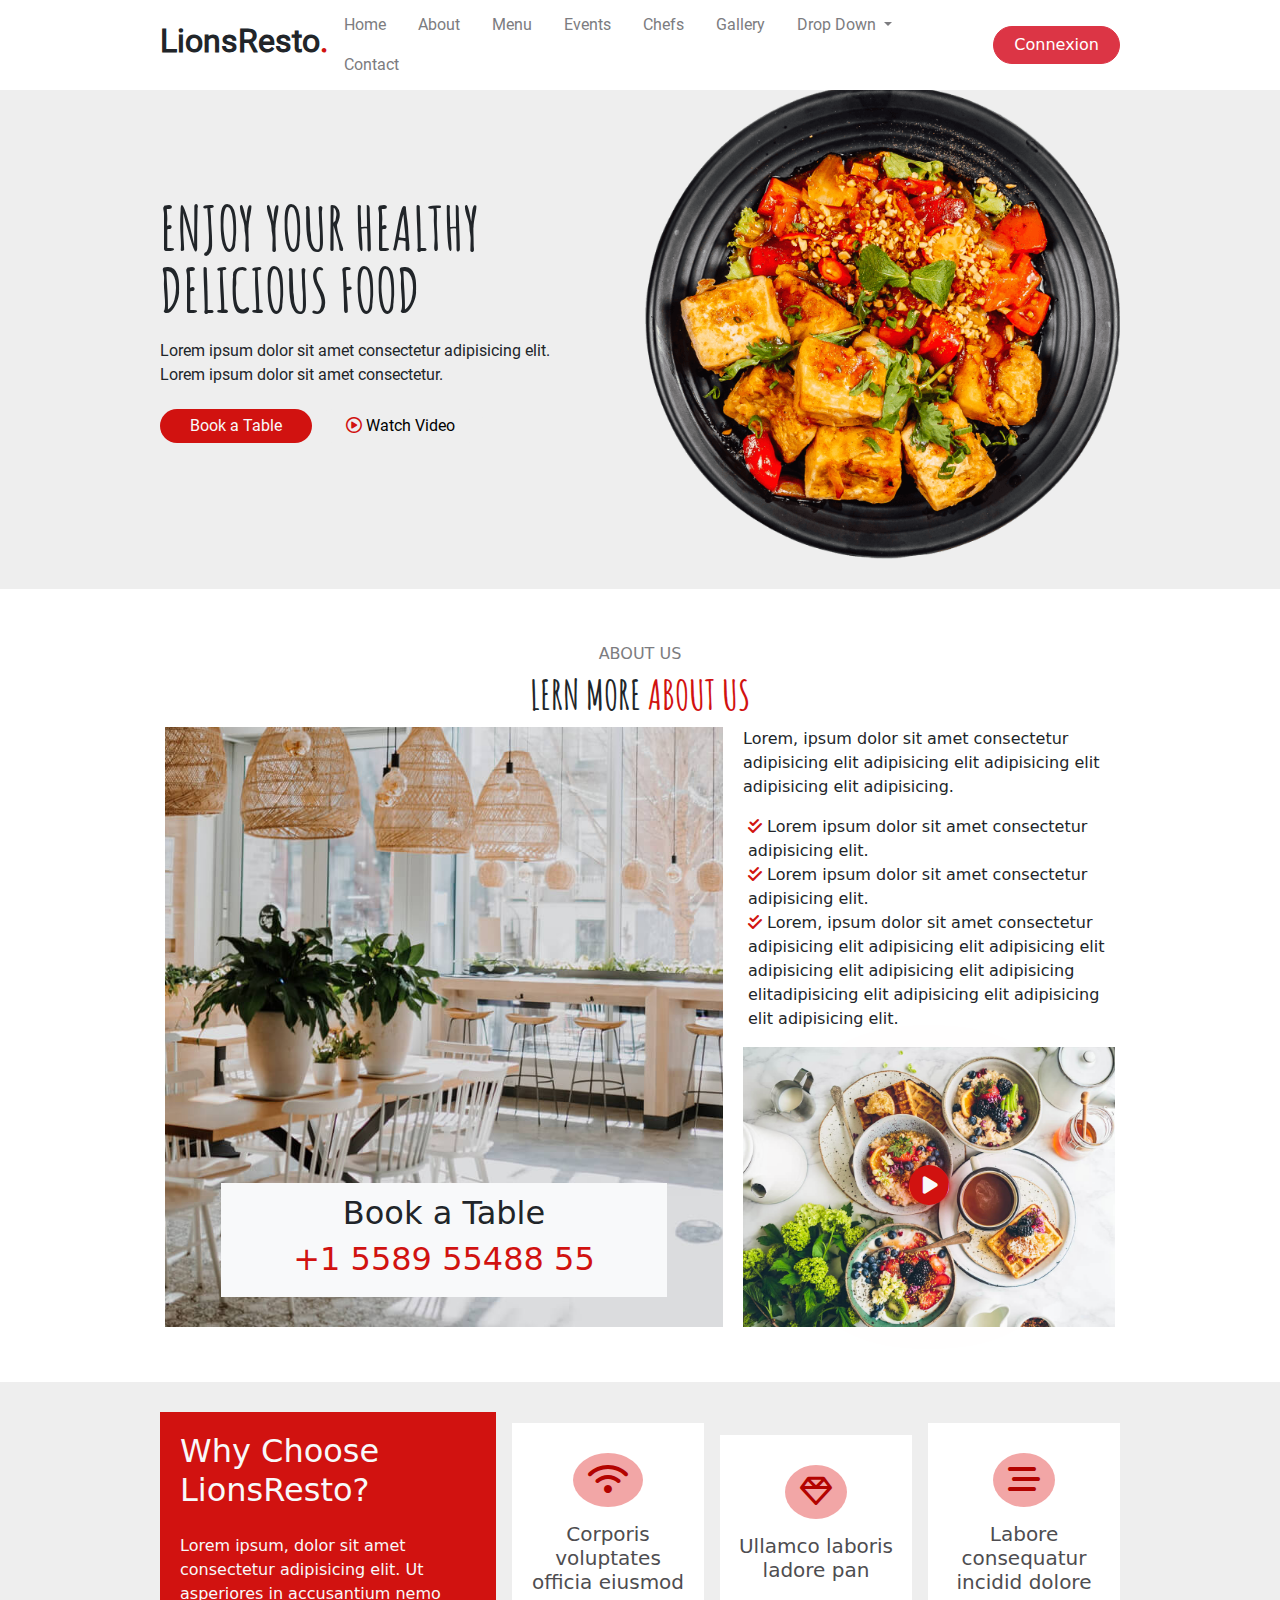
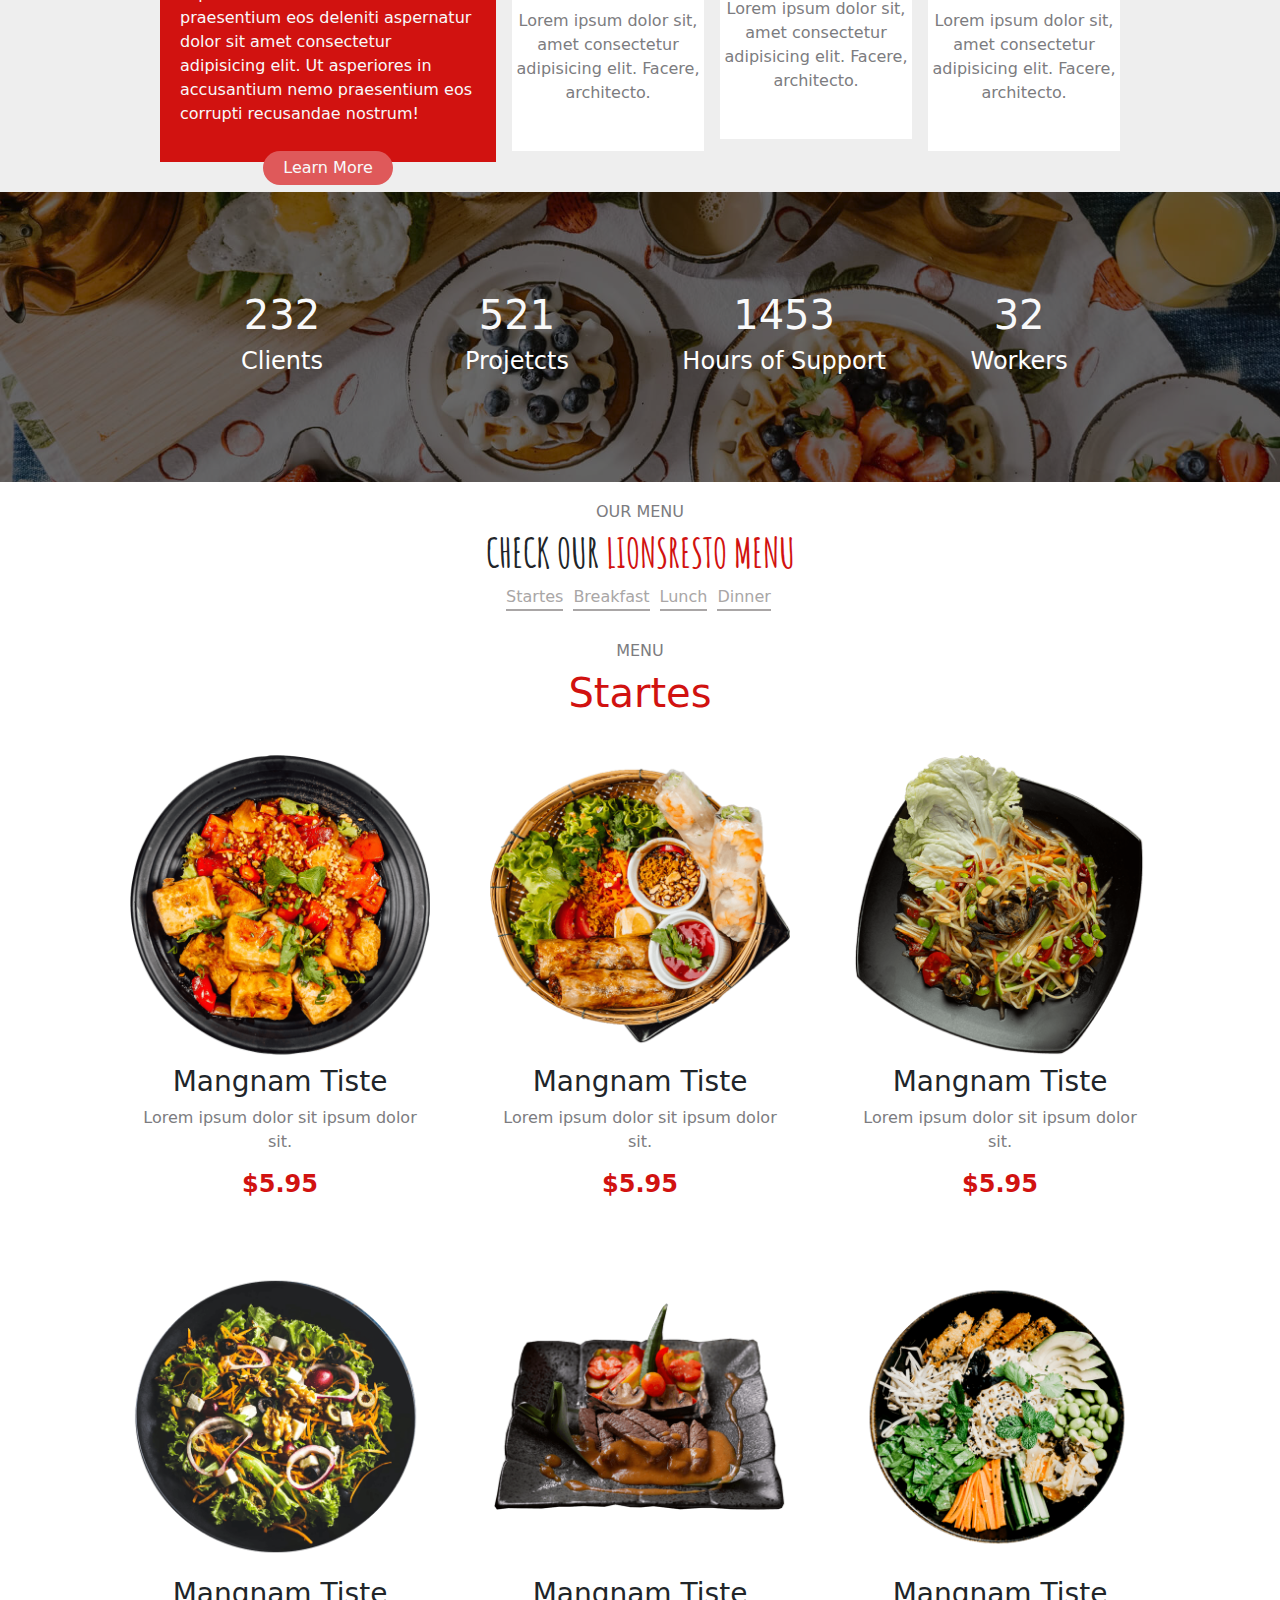
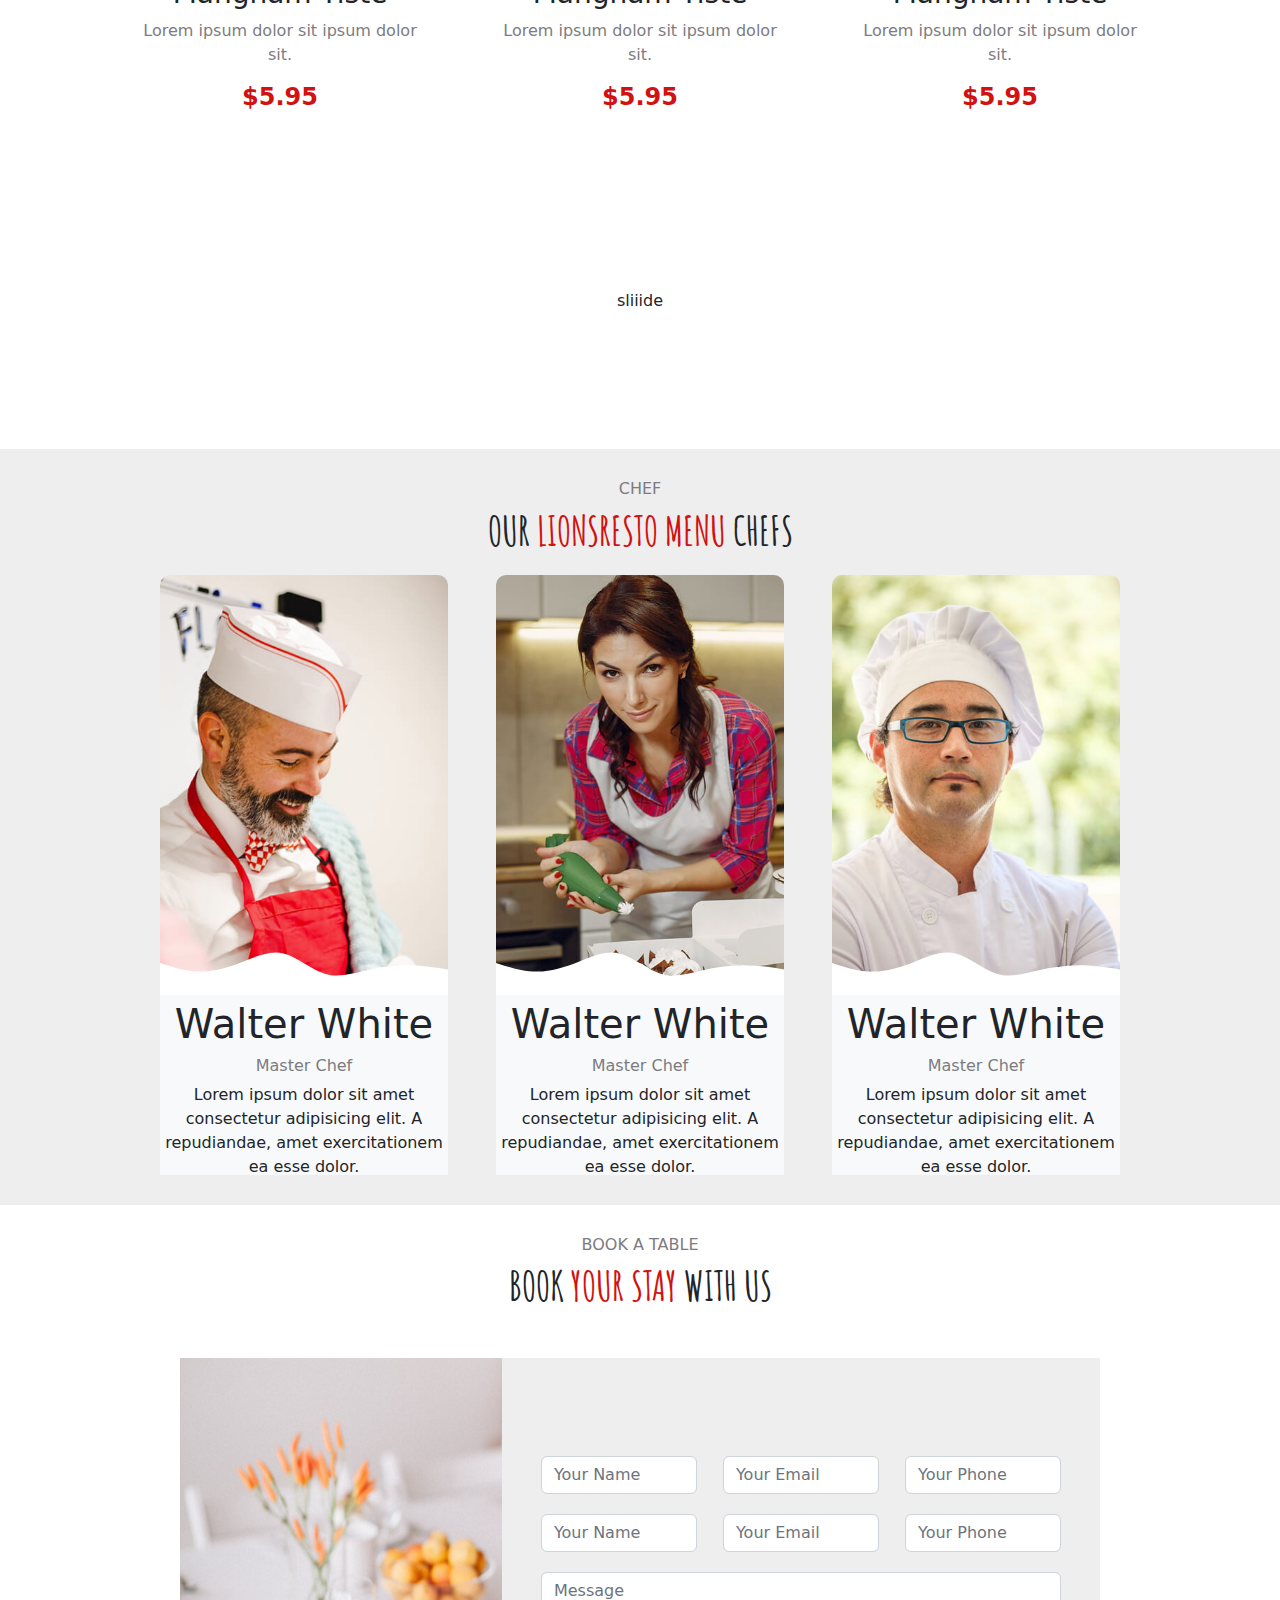
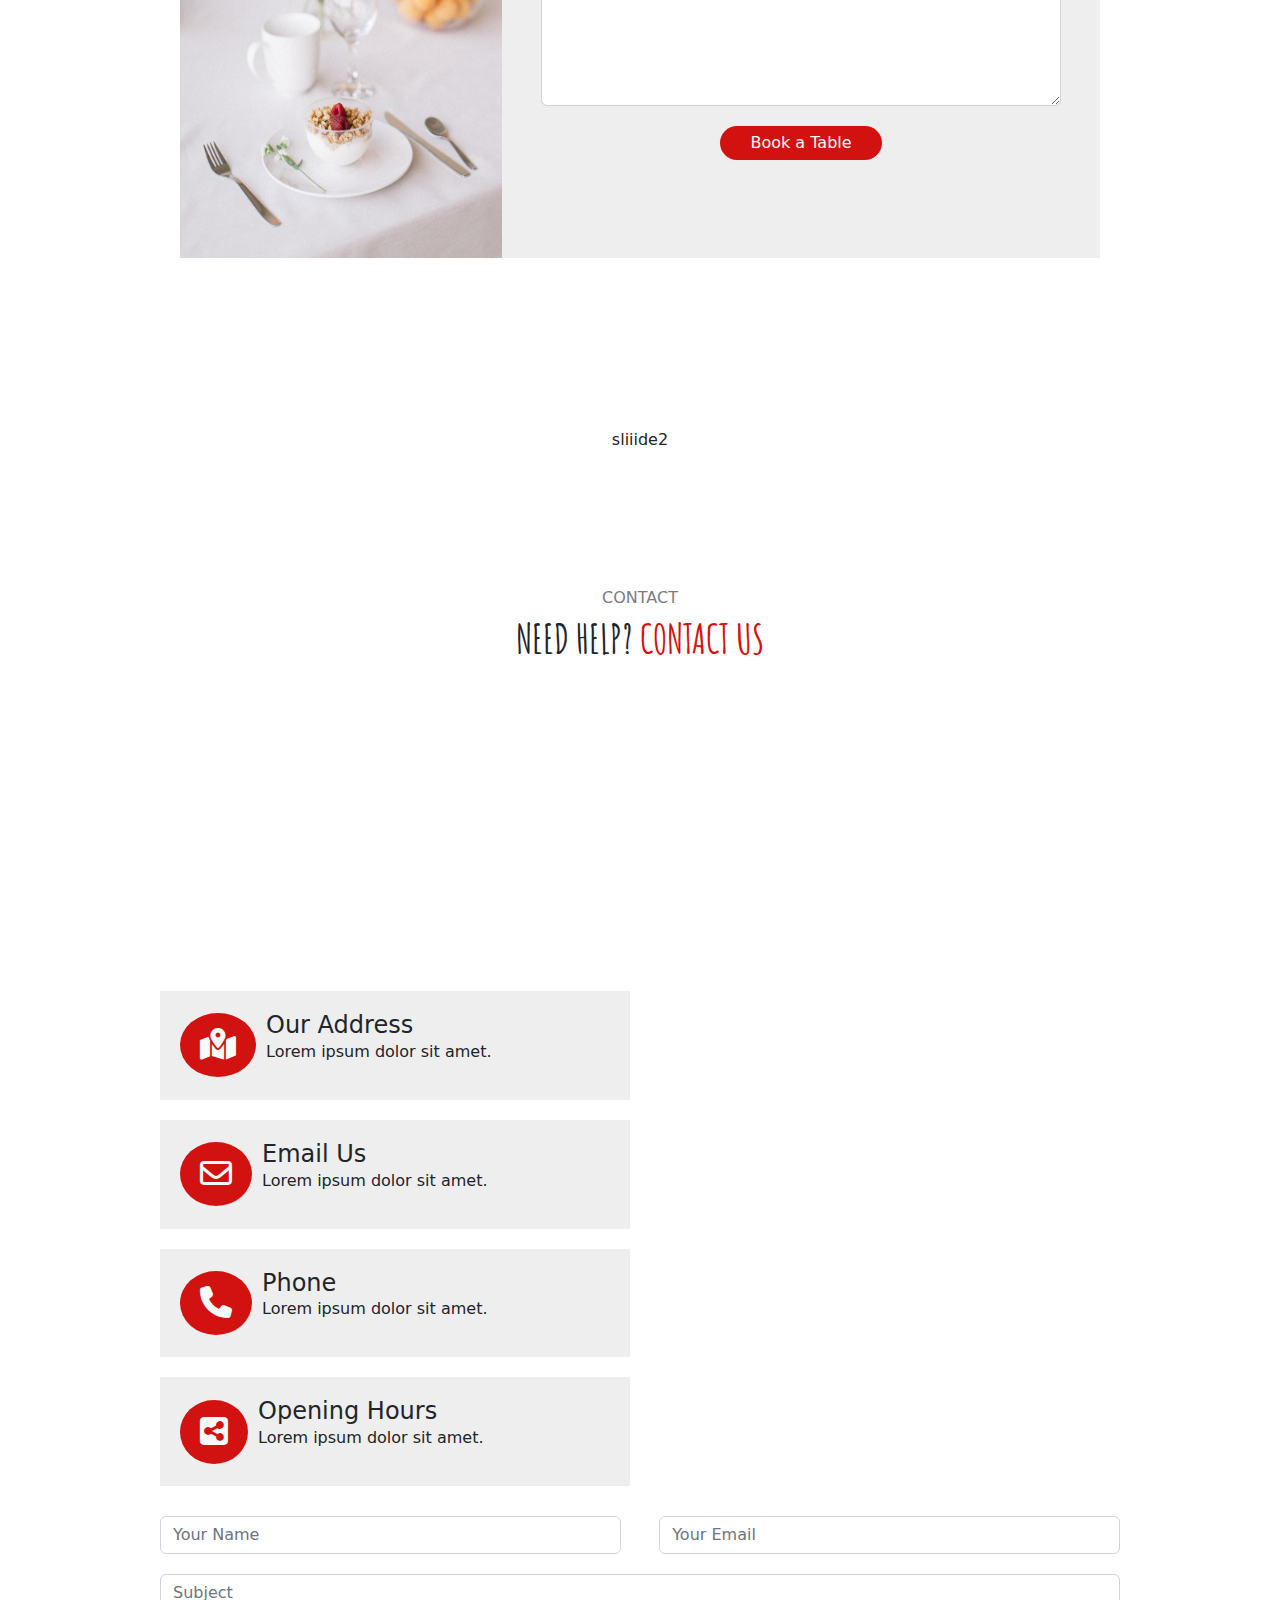
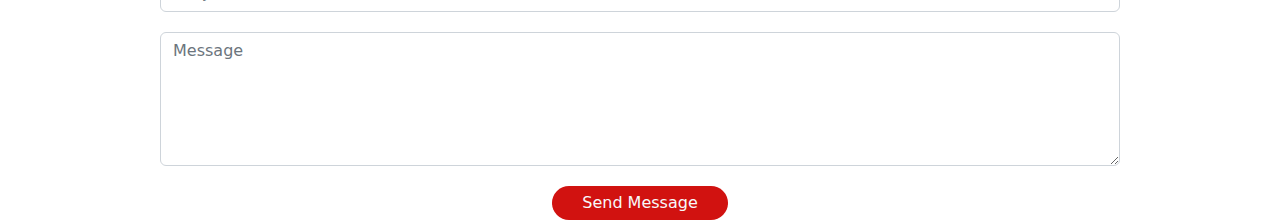
==== index.html @ eb2b9d1e "end section-contact" ====
<!DOCTYPE html>
<html lang="en">

<head>
    <meta charset="UTF-8">
    <meta http-equiv="X-UA-Compatible" content="IE=edge">
    <meta name="viewport" content="width=device-width, initial-scale=1.0">
    <title>Document</title>
    <link rel="stylesheet" href="./public/css/app.css">
</head>

<body>
    <header class="d-flex justify-content-center align-items-center flex-column position-fixed top-0 ">
        <nav class="d-flex justify-content-between align-items-center nav-baar">
            <div>
                <h2 class="font-roboto fw-bold">LionsResto<span class="text-coleur-conx">.</span></h2>
            </div>
            <!-- link menu -->
            <div class="menubar d-none d-lg-block">
                <ul class="nav font-roboto  ">
                    <li class="nav-item">
                        <a class="nav-link text-coleur-link-navv   active" href="#">Home</a>
                    </li>
                    <li>
                        <a class="nav-link text-coleur-link-navv  " href="#">About</a>
                    </li>
                    <li>
                        <a class="nav-link text-coleur-link-navv " href="#">Menu</a>
                    </li>
                    <li>
                        <a class="nav-link text-coleur-link-navv  " href="#">Events</a>
                    </li>
                    <li>
                        <a class="nav-link text-coleur-link-navv  " href="#">Chefs</a>
                    </li>
                    <li>
                        <a class="nav-link text-coleur-link-navv  " href="#">Gallery</a>
                    </li>
                    <li class="dropdown">
                        <a class="nav-link dropdown-toggle text-coleur-link-navv" href="#" role="button"
                            data-bs-toggle="dropdown" aria-expanded="false">
                            Drop Down
                        </a>
                        <ul class="dropdown-menu">
                            <li><a class="dropdown-item" href="#">Action</a></li>
                            <li><a class="dropdown-item" href="#">Another action</a></li>
                            <li><a class="dropdown-item" href="#">Something else here</a></li>
                        </ul>
                    </li>
                    <li>
                        <a class="nav-link text-coleur-link-navv " href="#">Contact</a>
                    </li>
                </ul>
            </div>
            <div class="d-flex align-items-center gap-10">
                <!-- end link menu -->
                <div class="conexion">
                    <button type="button" class="btn btn-danger rounded-5 ps-20 pe-20">Connexion</button>
                </div>
                <!-- menu-bergre -->
                <div class="menu-bergre d-lg-none">
                    <nav class="navbar ">

                        <button class="navbar-toggler " type="button" data-bs-toggle="offcanvas"
                            data-bs-target="#offcanvasNavbar" aria-controls="offcanvasNavbar">
                            <span class="navbar-toggler-icon"></span>
                        </button>
                        <div class="offcanvas offcanvas-end" tabindex="-1" id="offcanvasNavbar"
                            aria-labelledby="offcanvasNavbarLabel">
                            <div class="offcanvas-header ">
                                <div class="offcanvas-header "></div>
                                <button type="button" class="btn-close" data-bs-dismiss="offcanvas"
                                    aria-label="Close"></button>
                            </div>
                            <div class="offcanvas-body">
                                <ul class="navbar-nav justify-content-end flex-grow-1 pe-3">
                                    <li class="nav-item">
                                        <a class="nav-link text-coleur-link-navv   active" href="#">Home</a>
                                    </li>
                                    <li>
                                        <a class="nav-link text-coleur-link-navv  " href="#">About</a>
                                    </li>
                                    <li>
                                        <a class="nav-link text-coleur-link-navv " href="#">Menu</a>
                                    </li>
                                    <li>
                                        <a class="nav-link text-coleur-link-navv  " href="#">Events</a>
                                    </li>
                                    <li>
                                        <a class="nav-link text-coleur-link-navv  " href="#">Chefs</a>
                                    </li>
                                    <li>
                                        <a class="nav-link text-coleur-link-navv  " href="#">Gallery</a>
                                    </li>
                                    <li class="dropdown">
                                        <a class="nav-link dropdown-toggle text-coleur-link-navv" href="#" role="button"
                                            data-bs-toggle="dropdown" aria-expanded="false">
                                            Drop Down
                                        </a>
                                        <ul class="dropdown-menu">
                                            <li><a class="dropdown-item" href="#">Action</a></li>
                                            <li><a class="dropdown-item" href="#">Another action</a></li>
                                            <li><a class="dropdown-item" href="#">Something else here</a></li>
                                        </ul>
                                    </li>
                                    <li>
                                        <a class="nav-link text-coleur-link-navv " href="#">Contact</a>
                                    </li>
                                </ul>

                            </div>
                        </div>
                    </nav>
                </div>
                <!-- end menu-bergre -->
            </div>
        </nav>
    </header>
    <div>.</div>
    <section class="section-cover d-flex justify-content-center bg-coleur-cover pt-30 pb-30 mt-30 ">
        <div
            class="conetue-cover text-center text-lg-start d-lg-flex flex-lg-row-reverse justify-content-lg-between align-items-lg-center gap-10">
            <div class="image-cover ">
                <img src="./public/images/hero-img.png" alt="">
            </div>
            <div class="text-cover font-roboto ">
                <div class="text-cover1 font-cover ">
                    <h1>ENJOY YOUR HEALTHY</h1>
                    <h1>DELICIOUS FOOD</h1>
                </div>
                <div class="text-cover2 font-roboto">
                    <p>Lorem ipsum dolor sit amet consectetur adipisicing elit.</p>
                    <p>Lorem ipsum dolor sit amet consectetur.</p>
                </div>

                <div class="botones">
                    <button class="btn-book border-0 bg-coleur-conx text-light p-5 ps-30 pe-30 rounded-5">Book a
                        Table</button>
                    <button class="btn-book border-0 bg-coleur-cover p-5 ps-30 pe-30 rounded-5 "><i
                            class="fa-regular fa-circle-play text-coleur-conx"></i> Watch Video</button>

                </div>
            </div>

        </div>
    </section>
    <main>
        <section class="section-about d-flex justify-content-center flex-column align-items-center pt-30 pb-30 mt-20 mb-20">
            <div class="about p-5">
                <div class="titre-about text-center ">
                    <h6 class="text-coleur-link-navv ">ABOUT US</h6>
                    <h2 class="font-cover fs-1">LERN MORE <span class="text-coleur-conx">ABOUT US</span></h2>
                </div>
                <div class="conetue-about d-lg-flex gap-lg-20">
                    <div class="image-about d-flex justify-content-center align-items-end pb-30">

                        <div
                            class="text-image-about bg-light d-flex justify-content-center align-items-center flex-column ">
                            <h2>Book a Table</h2>
                            <h2 class="text-coleur-conx">+1 5589 55488 55</h2>
                        </div>
                    </div>
                    <div class="texte-about d-flex flex-column justify-content-center align-items-center gap-lg-20 ">
                        <div class="paragraphe mt-20 mb-20 mt-lg-0 mb-lg-0  ">
                            <p>Lorem, ipsum dolor sit amet consectetur adipisicing elit adipisicing elit adipisicing
                                elit adipisicing elit adipisicing.</p>
                            <ul class="list-unstyled  ms-5">
                                <li> <i class="fa-solid fa-check-double text-coleur-conx"></i> Lorem ipsum dolor sit
                                    amet consectetur adipisicing elit.</li>
                                <li><i class="fa-solid fa-check-double text-coleur-conx"></i> Lorem ipsum dolor sit amet
                                    consectetur adipisicing elit.</li>
                                <li><i class="fa-solid fa-check-double text-coleur-conx"></i> Lorem, ipsum dolor sit
                                    amet consectetur adipisicing elit adipisicing elit adipisicing elit adipisicing elit
                                    adipisicing elit adipisicing elitadipisicing elit adipisicing elit adipisicing elit
                                    adipisicing elit.</li>
                            </ul>
                            <p class="m-0">Lorem, ipsum dolor sit amet consectetur adipisicing elit adipisicing elit
                                adipisicing elit amet consectetur adipisicing elit adipisicing elit adipisicing elit
                                adipisicing elit.</p>

                        </div>
                        <div class="vedio-about d-flex justify-content-center align-items-center ">
                            <div class="bg-light rounded-4 btn-play">
                                <i class="fa-solid fa-circle-play fa-2xl text-coleur-conx fs-1 "></i>
                            </div>
                        </div>

                    </div>
                </div>
            </div>
        </section>
        <section class="section-choose-lions d-flex justify-content-center align-items-center bg-coleur-cover p-10 pt-30 pb-30">
            <div class="cardes d-flex justify-content-between align-items-center flex-column flex-lg-row">
                <div class="carde-1 bg-coleur-conx text-light p-20">
                    <div class="titre-carde-1">
                        <h2>Why Choose LionsResto?</h2>
                    </div>
                    <div class="texte-carde-1">
                        <p class="mt-25 mb-25">Lorem ipsum, dolor sit amet consectetur adipisicing elit. Ut asperiores
                            in accusantium nemo praesentium eos deleniti aspernatur dolor sit amet consectetur
                            adipisicing elit. Ut asperiores in accusantium nemo praesentium eos corrupti recusandae
                            nostrum!</p>
                    </div>
                    <div class="btn-carde-1 text-center">
                        <button class="border-0 bg-coleur-bgbtn text-light p-5 pe-20 ps-20 rounded-5">Learn
                            More</button>

                    </div>
                </div>
                <div
                    class="carde-2 bg-coleur-bgicone d-flex justify-content-center align-items-center flex-column text-center pt-30 pb-30 mt-20 mt-lg-0">
                    <div class="bg-coleur-icone p-15 rounded-circle"><i class="fa-solid fa-wifi fa-2xl"
                            style="color: #b30300;"></i></div>
                    <h3 class="fs-5 m-15 text-coleur-txicone">Corporis voluptates officia eiusmod</h3>
                    <p class="text-coleur-link-navv">Lorem ipsum dolor sit, amet consectetur adipisicing elit. Facere,
                        architecto.</p>
                </div>
                <div
                    class="carde-2 bg-coleur-bgicone d-flex justify-content-center align-items-center flex-column text-center pt-30 pb-30 mt-20 mt-lg-0">
                    <div class="bg-coleur-icone p-15 rounded-circle"><i class="fa-regular fa-gem fa-2xl"
                            style="color: #b30300;"></i></div>
                    <h3 class="fs-5 m-15 text-coleur-txicone">Ullamco laboris ladore pan</h3>
                    <p class="text-coleur-link-navv">Lorem ipsum dolor sit, amet consectetur adipisicing elit. Facere,
                        architecto.</p>
                </div>
                <div
                    class="carde-2 bg-coleur-bgicone d-flex justify-content-center align-items-center flex-column text-center pt-30 pb-30 mt-20 mt-lg-0">
                    <div class="bg-coleur-icone p-15 rounded-circle"><i
                            class="fa-solid fa-solid fa-bars-staggered fa-2xl" style="color: #b30300;"></i></div>
                    <h3 class="fs-5 m-15 text-coleur-txicone">Labore consequatur incidid dolore</h3>
                    <p class="text-coleur-link-navv">Lorem ipsum dolor sit, amet consectetur adipisicing elit. Facere,
                        architecto.</p>
                </div>
            </div>



        </section>
        <section class="section-nembers d-flex justify-content-center align-items-center p-10 ">
            <div class="nembers text-light p-10 d-lg-flex justify-content-lg-between ">
                <div class="nembers1 d-md-flex justify-content-md-around ">
                    <div class="carde-nembers1 d-flex justify-content-center align-items-center flex-column ">
                        <h1>232</h1>
                        <h4 class="text-coleur-bgicone">Clients</h4>
                    </div>
                    <div
                        class="carde-nembers1 d-flex justify-content-center align-items-center flex-column mt-30 mt-md-0 ">
                        <h1>521</h1>
                        <h4 class="text-coleur-bgicone">Projetcts</h4>
                    </div>
                </div>

                <div class="nembers1 d-md-flex justify-content-md-around ">
                    <div class="carde-nembers1 d-flex justify-content-center align-items-center flex-column ">
                        <h1>1453</h1>
                        <h4 class="text-coleur-bgicone">Hours of Support</h4>
                    </div>
                    <div
                        class="carde-nembers1 d-flex justify-content-center align-items-center flex-column mt-30  mt-md-0 ">
                        <h1>32</h1>
                        <h4 class="text-coleur-bgicone">Workers</h4>
                    </div>
                </div>


            </div>

        </section>
        <section class="section-menu d-flex justify-content-center align-items-center p-10">
            <div class="menu p-10 d-flex justify-content-center align-items-center flex-column">
                <div class="titre-menu text-center ">
                    <h6 class="text-coleur-link-navv ">OUR MENU</h6>
                    <h2 class="font-cover fs-1">CHECK OUR <span class="text-coleur-conx">LIONSRESTO MENU</span></h2>
                </div>
                <!-- tablist -->
                <div class="tablist-menu d-flex justify-content-center align-items-center flex-column">
                    <div class="nav  flex-row gap-10 nav-pills me-3" id="v-pills-tab" role="tablist"
                        aria-orientation="vertical">
                        <button class=" btn-menu  active" id="v-pills-home-tab" data-bs-toggle="pill"
                            data-bs-target="#v-pills-home" type="button" role="tab" aria-controls="v-pills-home"
                            aria-selected="true">Startes</button>
                        <button class=" btn-menu " id="v-pills-profile-tab" data-bs-toggle="pill"
                            data-bs-target="#v-pills-profile" type="button" role="tab" aria-controls="v-pills-profile"
                            aria-selected="false">Breakfast</button>
                        <button class=" btn-menu " id="v-pills-messages-tab" data-bs-toggle="pill"
                            data-bs-target="#v-pills-messages" type="button" role="tab" aria-controls="v-pills-messages"
                            aria-selected="false">Lunch</button>
                        <button class=" btn-menu " id="v-pills-settings-tab" data-bs-toggle="pill"
                            data-bs-target="#v-pills-settings" type="button" role="tab" aria-controls="v-pills-settings"
                            aria-selected="false">Dinner</button>
                    </div>
                    <div class="tab-content" id="v-pills-tabContent">
                        <div class="tab-pane fade show active" id="v-pills-home" role="tabpanel"
                            aria-labelledby="v-pills-home-tab" tabindex="0">

                            <!-- contenu menu -->
                            <h6 class="text-coleur-link-navv text-center mt-30">MENU</h6>
                            <h1 class="text-coleur-conx text-center">Startes</h1>
                            <div class="breakfasts d-lg-flex justify-content-lg-between">
                                <div
                                    class="breakfast d-flex justify-content-center align-items-center flex-column text-center">
                                    <div class="image-menu mb-10">
                                        <img src="./public/images/menu/menu-item-1.png" width="100%" height="100%"
                                            alt="">
                                    </div>
                                    <h3>Mangnam Tiste</h3>
                                    <p class="text-coleur-link-navv">Lorem ipsum dolor sit ipsum dolor sit.</p>
                                    <h4 class="text-coleur-conx fw-bold">$5.95</h4>
                                </div>
                                <div
                                    class="breakfast d-flex justify-content-center align-items-center flex-column text-center">
                                    <div class="image-menu mb-10">
                                        <img src="./public/images/menu/menu-item-2.png" width="100%" height="100%"
                                            alt="">
                                    </div>
                                    <h3>Mangnam Tiste</h3>
                                    <p class="text-coleur-link-navv">Lorem ipsum dolor sit ipsum dolor sit.</p>
                                    <h4 class="text-coleur-conx fw-bold">$5.95</h4>
                                </div>
                                <div
                                    class="breakfast d-flex justify-content-center align-items-center flex-column text-center">
                                    <div class="image-menu mb-10">
                                        <img src="./public/images/menu/menu-item-3.png" width="100%" height="100%"
                                            alt="">
                                    </div>
                                    <h3>Mangnam Tiste</h3>
                                    <p class="text-coleur-link-navv">Lorem ipsum dolor sit ipsum dolor sit.</p>
                                    <h4 class="text-coleur-conx fw-bold">$5.95</h4>
                                </div>
                            </div>

                            <div class="breakfasts d-lg-flex justify-content-lg-between">
                                <div
                                    class="breakfast d-flex justify-content-center align-items-center flex-column text-center">
                                    <div class="image-menu mb-10">
                                        <img src="./public/images/menu/menu-item-4.png" width="100%" height="100%"
                                            alt="">
                                    </div>
                                    <h3>Mangnam Tiste</h3>
                                    <p class="text-coleur-link-navv">Lorem ipsum dolor sit ipsum dolor sit.</p>
                                    <h4 class="text-coleur-conx fw-bold">$5.95</h4>
                                </div>
                                <div
                                    class="breakfast d-flex justify-content-center align-items-center flex-column text-center">
                                    <div class="image-menu mb-10">
                                        <img src="./public/images/menu/menu-item-5.png" width="100%" height="100%"
                                            alt="">
                                    </div>
                                    <h3>Mangnam Tiste</h3>
                                    <p class="text-coleur-link-navv">Lorem ipsum dolor sit ipsum dolor sit.</p>
                                    <h4 class="text-coleur-conx fw-bold">$5.95</h4>
                                </div>
                                <div
                                    class="breakfast d-flex justify-content-center align-items-center flex-column text-center">
                                    <div class="image-menu mb-10">
                                        <img src="./public/images/menu/menu-item-6.png" width="100%" height="100%"
                                            alt="">
                                    </div>
                                    <h3>Mangnam Tiste</h3>
                                    <p class="text-coleur-link-navv">Lorem ipsum dolor sit ipsum dolor sit.</p>
                                    <h4 class="text-coleur-conx fw-bold">$5.95</h4>
                                </div>
                            </div>
                            <!-- end contenu menu -->



                        </div>
                        <div class="tab-pane fade" id="v-pills-profile" role="tabpanel"
                            aria-labelledby="v-pills-profile-tab" tabindex="0">
                            <!-- contenu menu -->
                            <h6 class="text-coleur-link-navv text-center mt-30">MENU</h6>
                            <h1 class="text-coleur-conx text-center">Breakfast</h1>
                            <div class="breakfasts d-lg-flex justify-content-lg-between">
                                <div
                                    class="breakfast d-flex justify-content-center align-items-center flex-column text-center">
                                    <div class="image-menu mb-10">
                                        <img src="./public/images/menu/menu-item-1.png" width="100%" height="100%"
                                            alt="">
                                    </div>
                                    <h3>Mangnam Tiste</h3>
                                    <p class="text-coleur-link-navv">Lorem ipsum dolor sit ipsum dolor sit.</p>
                                    <h4 class="text-coleur-conx fw-bold">$5.95</h4>
                                </div>
                                <div
                                    class="breakfast d-flex justify-content-center align-items-center flex-column text-center">
                                    <div class="image-menu mb-10">
                                        <img src="./public/images/menu/menu-item-2.png" width="100%" height="100%"
                                            alt="">
                                    </div>
                                    <h3>Mangnam Tiste</h3>
                                    <p class="text-coleur-link-navv">Lorem ipsum dolor sit ipsum dolor sit.</p>
                                    <h4 class="text-coleur-conx fw-bold">$5.95</h4>
                                </div>
                                <div
                                    class="breakfast d-flex justify-content-center align-items-center flex-column text-center">
                                    <div class="image-menu mb-10">
                                        <img src="./public/images/menu/menu-item-3.png" width="100%" height="100%"
                                            alt="">
                                    </div>
                                    <h3>Mangnam Tiste</h3>
                                    <p class="text-coleur-link-navv">Lorem ipsum dolor sit ipsum dolor sit.</p>
                                    <h4 class="text-coleur-conx fw-bold">$5.95</h4>
                                </div>
                            </div>

                            <div class="breakfasts d-lg-flex justify-content-lg-between">
                                <div
                                    class="breakfast d-flex justify-content-center align-items-center flex-column text-center">
                                    <div class="image-menu mb-10">
                                        <img src="./public/images/menu/menu-item-4.png" width="100%" height="100%"
                                            alt="">
                                    </div>
                                    <h3>Mangnam Tiste</h3>
                                    <p class="text-coleur-link-navv">Lorem ipsum dolor sit ipsum dolor sit.</p>
                                    <h4 class="text-coleur-conx fw-bold">$5.95</h4>
                                </div>
                                <div
                                    class="breakfast d-flex justify-content-center align-items-center flex-column text-center">
                                    <div class="image-menu mb-10">
                                        <img src="./public/images/menu/menu-item-5.png" width="100%" height="100%"
                                            alt="">
                                    </div>
                                    <h3>Mangnam Tiste</h3>
                                    <p class="text-coleur-link-navv">Lorem ipsum dolor sit ipsum dolor sit.</p>
                                    <h4 class="text-coleur-conx fw-bold">$5.95</h4>
                                </div>
                                <div
                                    class="breakfast d-flex justify-content-center align-items-center flex-column text-center">
                                    <div class="image-menu mb-10">
                                        <img src="./public/images/menu/menu-item-6.png" width="100%" height="100%"
                                            alt="">
                                    </div>
                                    <h3>Mangnam Tiste</h3>
                                    <p class="text-coleur-link-navv">Lorem ipsum dolor sit ipsum dolor sit.</p>
                                    <h4 class="text-coleur-conx fw-bold">$5.95</h4>
                                </div>
                            </div>
                            <!-- end contenu menu -->

                        </div>
                        <div class="tab-pane fade" id="v-pills-messages" role="tabpanel"
                            aria-labelledby="v-pills-messages-tab" tabindex="0">
                            <!-- contenu menu -->
                            <h6 class="text-coleur-link-navv text-center mt-30">MENU</h6>
                            <h1 class="text-coleur-conx text-center">Lunch</h1>
                            <div class="breakfasts d-lg-flex justify-content-lg-between">
                                <div
                                    class="breakfast d-flex justify-content-center align-items-center flex-column text-center">
                                    <div class="image-menu mb-10">
                                        <img src="./public/images/menu/menu-item-1.png" width="100%" height="100%"
                                            alt="">
                                    </div>
                                    <h3>Mangnam Tiste</h3>
                                    <p class="text-coleur-link-navv">Lorem ipsum dolor sit ipsum dolor sit.</p>
                                    <h4 class="text-coleur-conx fw-bold">$5.95</h4>
                                </div>
                                <div
                                    class="breakfast d-flex justify-content-center align-items-center flex-column text-center">
                                    <div class="image-menu mb-10">
                                        <img src="./public/images/menu/menu-item-2.png" width="100%" height="100%"
                                            alt="">
                                    </div>
                                    <h3>Mangnam Tiste</h3>
                                    <p class="text-coleur-link-navv">Lorem ipsum dolor sit ipsum dolor sit.</p>
                                    <h4 class="text-coleur-conx fw-bold">$5.95</h4>
                                </div>
                                <div
                                    class="breakfast d-flex justify-content-center align-items-center flex-column text-center">
                                    <div class="image-menu mb-10">
                                        <img src="./public/images/menu/menu-item-3.png" width="100%" height="100%"
                                            alt="">
                                    </div>
                                    <h3>Mangnam Tiste</h3>
                                    <p class="text-coleur-link-navv">Lorem ipsum dolor sit ipsum dolor sit.</p>
                                    <h4 class="text-coleur-conx fw-bold">$5.95</h4>
                                </div>
                            </div>

                            <div class="breakfasts d-lg-flex justify-content-lg-between">
                                <div
                                    class="breakfast d-flex justify-content-center align-items-center flex-column text-center">
                                    <div class="image-menu mb-10">
                                        <img src="./public/images/menu/menu-item-4.png" width="100%" height="100%"
                                            alt="">
                                    </div>
                                    <h3>Mangnam Tiste</h3>
                                    <p class="text-coleur-link-navv">Lorem ipsum dolor sit ipsum dolor sit.</p>
                                    <h4 class="text-coleur-conx fw-bold">$5.95</h4>
                                </div>
                                <div
                                    class="breakfast d-flex justify-content-center align-items-center flex-column text-center">
                                    <div class="image-menu mb-10">
                                        <img src="./public/images/menu/menu-item-5.png" width="100%" height="100%"
                                            alt="">
                                    </div>
                                    <h3>Mangnam Tiste</h3>
                                    <p class="text-coleur-link-navv">Lorem ipsum dolor sit ipsum dolor sit.</p>
                                    <h4 class="text-coleur-conx fw-bold">$5.95</h4>
                                </div>
                                <div
                                    class="breakfast d-flex justify-content-center align-items-center flex-column text-center">
                                    <div class="image-menu mb-10">
                                        <img src="./public/images/menu/menu-item-6.png" width="100%" height="100%"
                                            alt="">
                                    </div>
                                    <h3>Mangnam Tiste</h3>
                                    <p class="text-coleur-link-navv">Lorem ipsum dolor sit ipsum dolor sit.</p>
                                    <h4 class="text-coleur-conx fw-bold">$5.95</h4>
                                </div>
                            </div>
                            <!-- end contenu menu -->



                        </div>
                        <div class="tab-pane fade" id="v-pills-settings" role="tabpanel"
                            aria-labelledby="v-pills-settings-tab" tabindex="0">
                            <!-- contenu menu -->
                            <h6 class="text-coleur-link-navv text-center mt-30">MENU</h6>
                            <h1 class="text-coleur-conx text-center">Dinner</h1>
                            <div class="breakfasts d-lg-flex justify-content-lg-between">
                                <div
                                    class="breakfast d-flex justify-content-center align-items-center flex-column text-center">
                                    <div class="image-menu mb-10">
                                        <img src="./public/images/menu/menu-item-1.png" width="100%" height="100%"
                                            alt="">
                                    </div>
                                    <h3>Mangnam Tiste</h3>
                                    <p class="text-coleur-link-navv">Lorem ipsum dolor sit ipsum dolor sit.</p>
                                    <h4 class="text-coleur-conx fw-bold">$5.95</h4>
                                </div>
                                <div
                                    class="breakfast d-flex justify-content-center align-items-center flex-column text-center">
                                    <div class="image-menu mb-10">
                                        <img src="./public/images/menu/menu-item-2.png" width="100%" height="100%"
                                            alt="">
                                    </div>
                                    <h3>Mangnam Tiste</h3>
                                    <p class="text-coleur-link-navv">Lorem ipsum dolor sit ipsum dolor sit.</p>
                                    <h4 class="text-coleur-conx fw-bold">$5.95</h4>
                                </div>
                                <div
                                    class="breakfast d-flex justify-content-center align-items-center flex-column text-center">
                                    <div class="image-menu mb-10">
                                        <img src="./public/images/menu/menu-item-3.png" width="100%" height="100%"
                                            alt="">
                                    </div>
                                    <h3>Mangnam Tiste</h3>
                                    <p class="text-coleur-link-navv">Lorem ipsum dolor sit ipsum dolor sit.</p>
                                    <h4 class="text-coleur-conx fw-bold">$5.95</h4>
                                </div>
                            </div>

                            <div class="breakfasts d-lg-flex justify-content-lg-between">
                                <div
                                    class="breakfast d-flex justify-content-center align-items-center flex-column text-center">
                                    <div class="image-menu mb-10">
                                        <img src="./public/images/menu/menu-item-4.png" width="100%" height="100%"
                                            alt="">
                                    </div>
                                    <h3>Mangnam Tiste</h3>
                                    <p class="text-coleur-link-navv">Lorem ipsum dolor sit ipsum dolor sit.</p>
                                    <h4 class="text-coleur-conx fw-bold">$5.95</h4>
                                </div>
                                <div
                                    class="breakfast d-flex justify-content-center align-items-center flex-column text-center">
                                    <div class="image-menu mb-10">
                                        <img src="./public/images/menu/menu-item-5.png" width="100%" height="100%"
                                            alt="">
                                    </div>
                                    <h3>Mangnam Tiste</h3>
                                    <p class="text-coleur-link-navv">Lorem ipsum dolor sit ipsum dolor sit.</p>
                                    <h4 class="text-coleur-conx fw-bold">$5.95</h4>
                                </div>
                                <div
                                    class="breakfast d-flex justify-content-center align-items-center flex-column text-center">
                                    <div class="image-menu mb-10">
                                        <img src="./public/images/menu/menu-item-6.png" width="100%" height="100%"
                                            alt="">
                                    </div>
                                    <h3>Mangnam Tiste</h3>
                                    <p class="text-coleur-link-navv">Lorem ipsum dolor sit ipsum dolor sit.</p>
                                    <h4 class="text-coleur-conx fw-bold">$5.95</h4>
                                </div>
                            </div>
                            <!-- end contenu menu -->


                        </div>
                    </div>
                </div>
                <!-- end tablist -->
            </div>

        </section>
        <br><br><br><br><br>
        <!-- section slid -->
        <p class="text-center">sliiide</p>
        <!-- end section slid -->
        <br><br><br><br><br>
        <section class="section-chef d-flex justify-content-center align-items-center p-10 bg-coleur-cover pt-30 pb-30">
            <div class="chef ">
                <div class="titre-chef text-center mb-20">
                    <h6 class="text-coleur-link-navv ">CHEF</h6>
                    <h2 class="font-cover fs-1">OUR <span class="text-coleur-conx">LIONSRESTO MENU</span> CHEFS</h2>
                </div>
                <div class="chef-cardes d-flex justify-content-between align-items-center flex-wrap ">


                    <div class="card2-1 d-flex justify-content-center align-items-center flex-column">
                        <div class="chef-image imgchef1 d-flex flex-column justify-content-end ">
                            <img src="./public/images/team-shape.svg" alt="">

                        </div>
                        <div class="chef-texte bg-light text-center p-5">
                            <h1>Walter White</h1>
                            <h6 class="text-coleur-link-navv ">Master Chef</h6>
                            <p>Lorem ipsum dolor sit amet consectetur adipisicing elit. A repudiandae, amet
                                exercitationem ea esse dolor.</p>
                        </div>
                    </div>
                    <div class="card2-1 d-flex justify-content-center align-items-center flex-column">
                        <div class="chef-image imgchef2 d-flex flex-column justify-content-end ">
                            <img src="./public/images/team-shape.svg" alt="">

                        </div>
                        <div class="chef-texte bg-light text-center p-5">
                            <h1>Walter White</h1>
                            <h6 class="text-coleur-link-navv ">Master Chef</h6>
                            <p>Lorem ipsum dolor sit amet consectetur adipisicing elit. A repudiandae, amet
                                exercitationem ea esse dolor.</p>
                        </div>
                    </div>
                    <div
                        class="card2-1 d-flex justify-content-center align-items-center flex-column mt-sm-0 mt-md-20 mt-lg-0">
                        <div class="chef-image imgchef3 d-flex flex-column justify-content-end ">
                            <img src="./public/images/team-shape.svg" alt="">

                        </div>
                        <div class="chef-texte bg-light text-center p-5">
                            <h1>Walter White</h1>
                            <h6 class="text-coleur-link-navv ">Master Chef</h6>
                            <p>Lorem ipsum dolor sit amet consectetur adipisicing elit. A repudiandae, amet
                                exercitationem ea esse dolor.</p>
                        </div>
                    </div>
                </div>

            </div>

        </section>        
        <section class="section-form1 d-flex justify-content-center align-items-center p-10 pt-30 pb-30 flex-column">
            <div class="titre-chef text-center mb-20">
                <h6 class="text-coleur-link-navv ">BOOK A TABLE</h6>
                <h2 class="font-cover fs-1">BOOK <span class="text-coleur-conx">YOUR STAY</span> WITH US</h2>
            </div>
            <div class="form1 p-20 d-lg-flex justify-content-lg-center align-items-lg-center">
                <div class="form1-image ">
                    <img src="./public/images/reservation.jpg" width="100%" height="100%" alt="">
                </div>
                <div class="form1-form bg-coleur-cover d-flex justify-content-center align-items-center">
                    <div class="d-flex justify-content-center align-items-center  p-10">
                        <form action="" class="form-stayle">
                            <div class="div-input d-flex justify-content-between align-items-center flex-wrap gap-20">
                                <input type="email" class="form-control" id="exampleFormControlInput1"
                                    placeholder="Your Name">
                                <input type="email" class="form-control" id="exampleFormControlInput1"
                                    placeholder="Your Email">
                                <input type="email" class="form-control" id="exampleFormControlInput1"
                                    placeholder="Your Phone">

                                <input type="email" class="form-control" id="exampleFormControlInput1"
                                    placeholder="Your Name">
                                <input type="email" class="form-control" id="exampleFormControlInput1"
                                    placeholder="Your Email">
                                <input type="email" class="form-control" id="exampleFormControlInput1"
                                    placeholder="Your Phone">

                                <textarea class="form-control textarea" id="exampleFormControlTextarea1" rows="5"
                                    placeholder="Message"></textarea>
                            </div>
                            <div class="btn-form text-center mt-20">
                                <button
                                    class="btn-book border-0 bg-coleur-conx text-light p-5 ps-30 pe-30 rounded-5">Book a
                                    Table</button>
                            </div>

                        </form>
                    </div>

                </div>

            </div>

        </section>
        <br><br><br><br><br>
        <!-- section slid -->
        <p class="text-center">sliiide2</p>
        <!-- end section slid -->
        <br><br><br><br><br>
        <section class="section-contact d-flex justify-content-center align-items-center flex-column">
            <div class="titre-chef text-center mb-20">
                <h6 class="text-coleur-link-navv ">CONTACT</h6>
                <h2 class="font-cover fs-1">NEED HELP? <span class="text-coleur-conx">CONTACT US</span> </h2>
            </div>
            <div class="contact">
                <div class="map">
                    <iframe src="https://www.google.com/maps/embed?pb=!1m18!1m12!1m3!1d13292.233815653803!2d-7.544151442813582!3d33.603787773262574!2m3!1f0!2f0!3f0!3m2!1i1024!2i768!4f13.1!3m3!1m2!1s0xda7cdb2f812837f%3A0xbbcfc74fbc11b2d9!2sLionsGeek!5e0!3m2!1sfr!2sma!4v1687483127479!5m2!1sfr!2sma" width="100%" height="100%" style="border:0;" allowfullscreen="" loading="lazy" referrerpolicy="no-referrer-when-downgrade"></iframe>
                </div>
                <div class="contact-form">
                    <div class="infos  pt-30 pb-30 d-flex justify-content-between align-items-center flex-wrap gap-20">
                        <div class="info d-flex justify-content-start align-items-center p-20 bg-coleur-cover gap-10">
                            <div class="info-icone bg-coleur-conx p-20 rounded-circle">
                                <i class="fa-solid fa-map-location-dot fa-2xl text-light"></i>                            </div>
                            <div class="info-texte">
                                <h4 class="m-0">Our Address</h4>
                                <p>Lorem ipsum dolor sit amet.</p>
                            </div>
                        </div>
                        <div class="info d-flex justify-content-start align-items-center p-20 bg-coleur-cover gap-10">
                            <div class="info-icone text-light bg-coleur-conx p-20 rounded-circle">
                                <i class="fa-regular fa-envelope fa-2xl "></i>                            </div>
                            <div class="info-texte">
                                <h4 class="m-0">Email Us</h4>
                                <p>Lorem ipsum dolor sit amet.</p>
                            </div>
                        </div>
                        <div class="info d-flex justify-content-start align-items-center p-20 bg-coleur-cover gap-10">
                            <div class="info-icone text-light bg-coleur-conx p-20 rounded-circle">
                                <i class="fa-solid fa-phone fa-2xl"></i>                            </div>
                            <div class="info-texte">
                                <h4 class="m-0">Phone</h4>
                                <p>Lorem ipsum dolor sit amet.</p>
                            </div>
                        </div>
                        <div class="info d-flex justify-content-start align-items-center p-20 bg-coleur-cover gap-10">
                            <div class="info-icone text-light bg-coleur-conx p-20 rounded-circle">
                                <i class="fa-solid fa-square-share-nodes fa-2xl"></i>                            </div>
                            <div class="info-texte">
                                <h4 class="m-0">Opening Hours</h4>
                                <p>Lorem ipsum dolor sit amet.</p>
                            </div>
                        </div>
                    </div>
                    <form action="">
                        <div class="div-input-contact d-flex justify-content-between align-items-center flex-wrap gap-20">
                            <input type="email" class="form-control input-cont" id="exampleFormControlInput1"
                                placeholder="Your Name">
                            <input type="email" class="form-control input-cont" id="exampleFormControlInput1"
                                placeholder="Your Email">
                            <input type="email" class="form-control" id="exampleFormControlInput1"
                                placeholder="Subject">
                            <textarea class="form-control textarea" id="exampleFormControlTextarea1" rows="5"
                                placeholder="Message"></textarea>
                        </div>
                        <div class="btn-form text-center mt-20">
                            <button
                                class="btn-book border-0 bg-coleur-conx text-light p-5 ps-30 pe-30 rounded-5">Send Message</button>
                        </div>

                    </form>
                    
                    

                </div>

            </div>

        </section>



    </main>













    <script src="./node_modules/bootstrap/dist/js/bootstrap.bundle.js"></script>
    <script src="./public/js/app.js"></script>
</body>

</html>
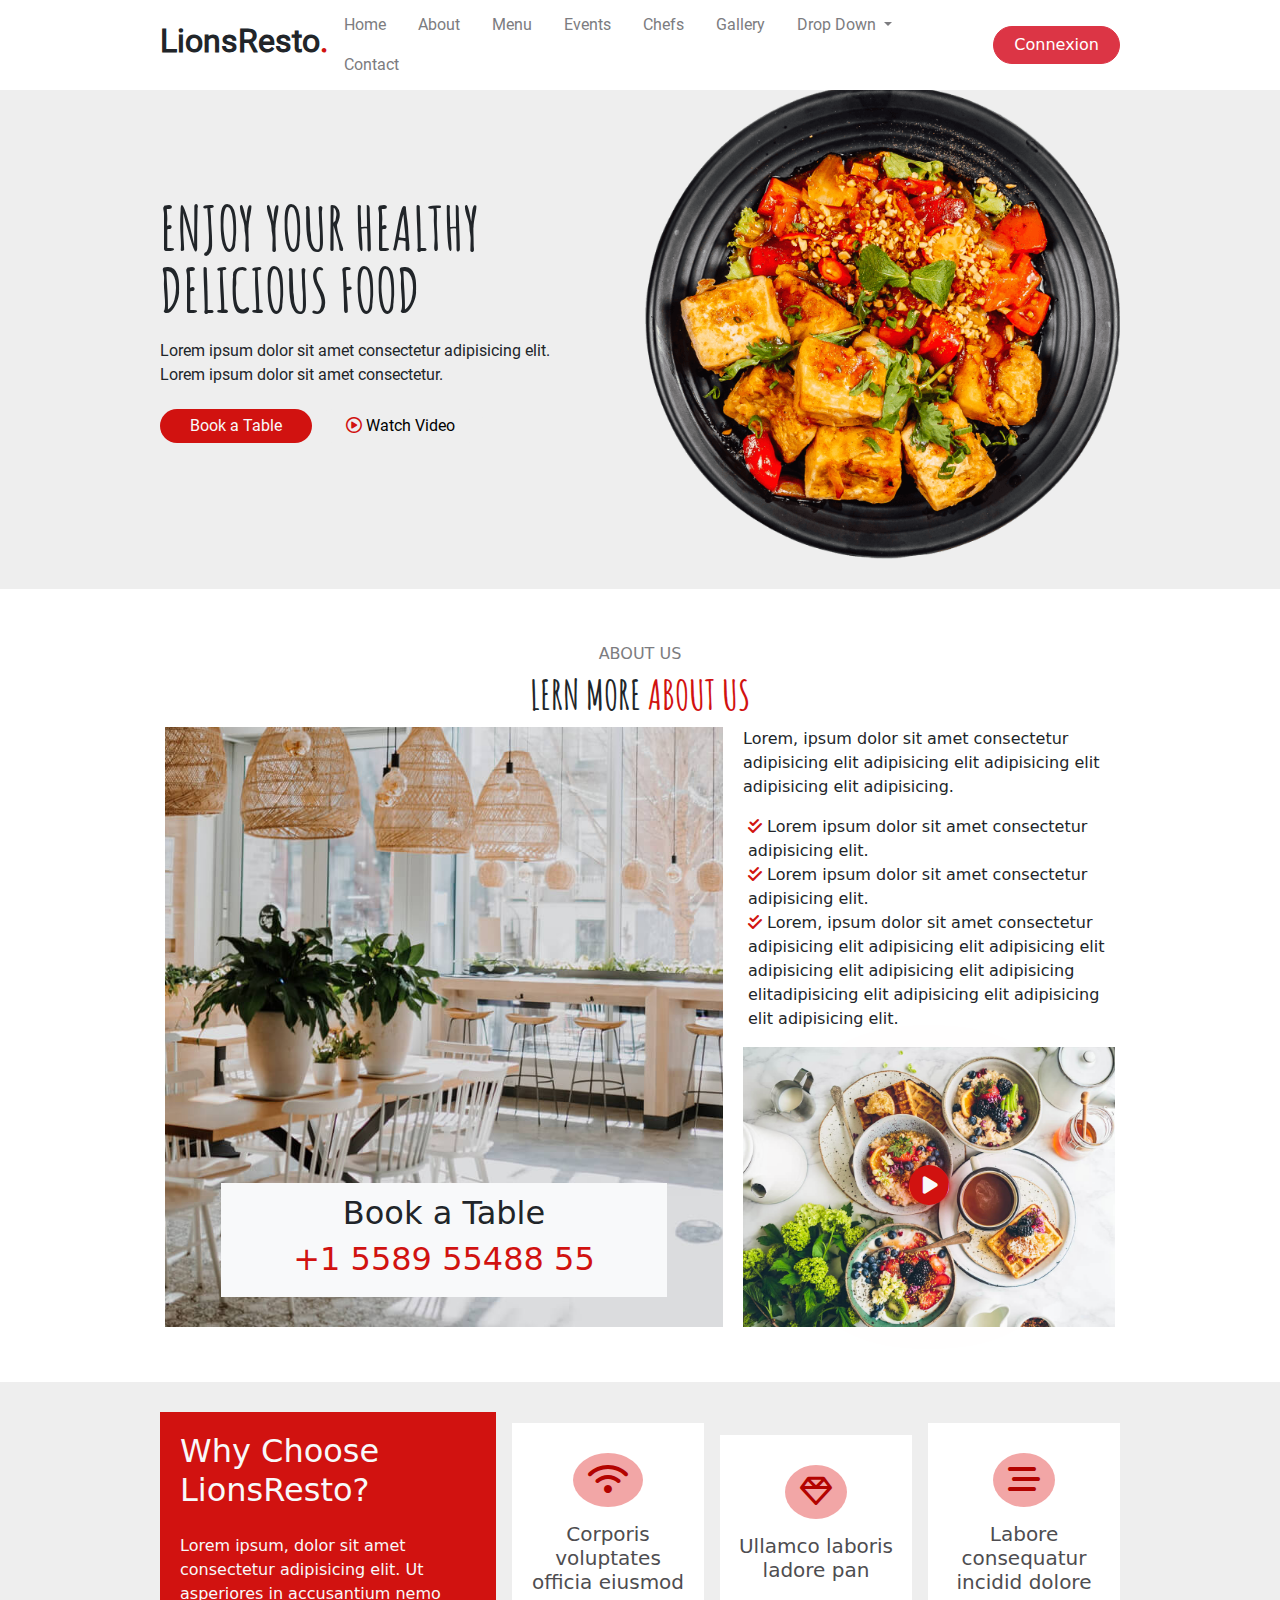
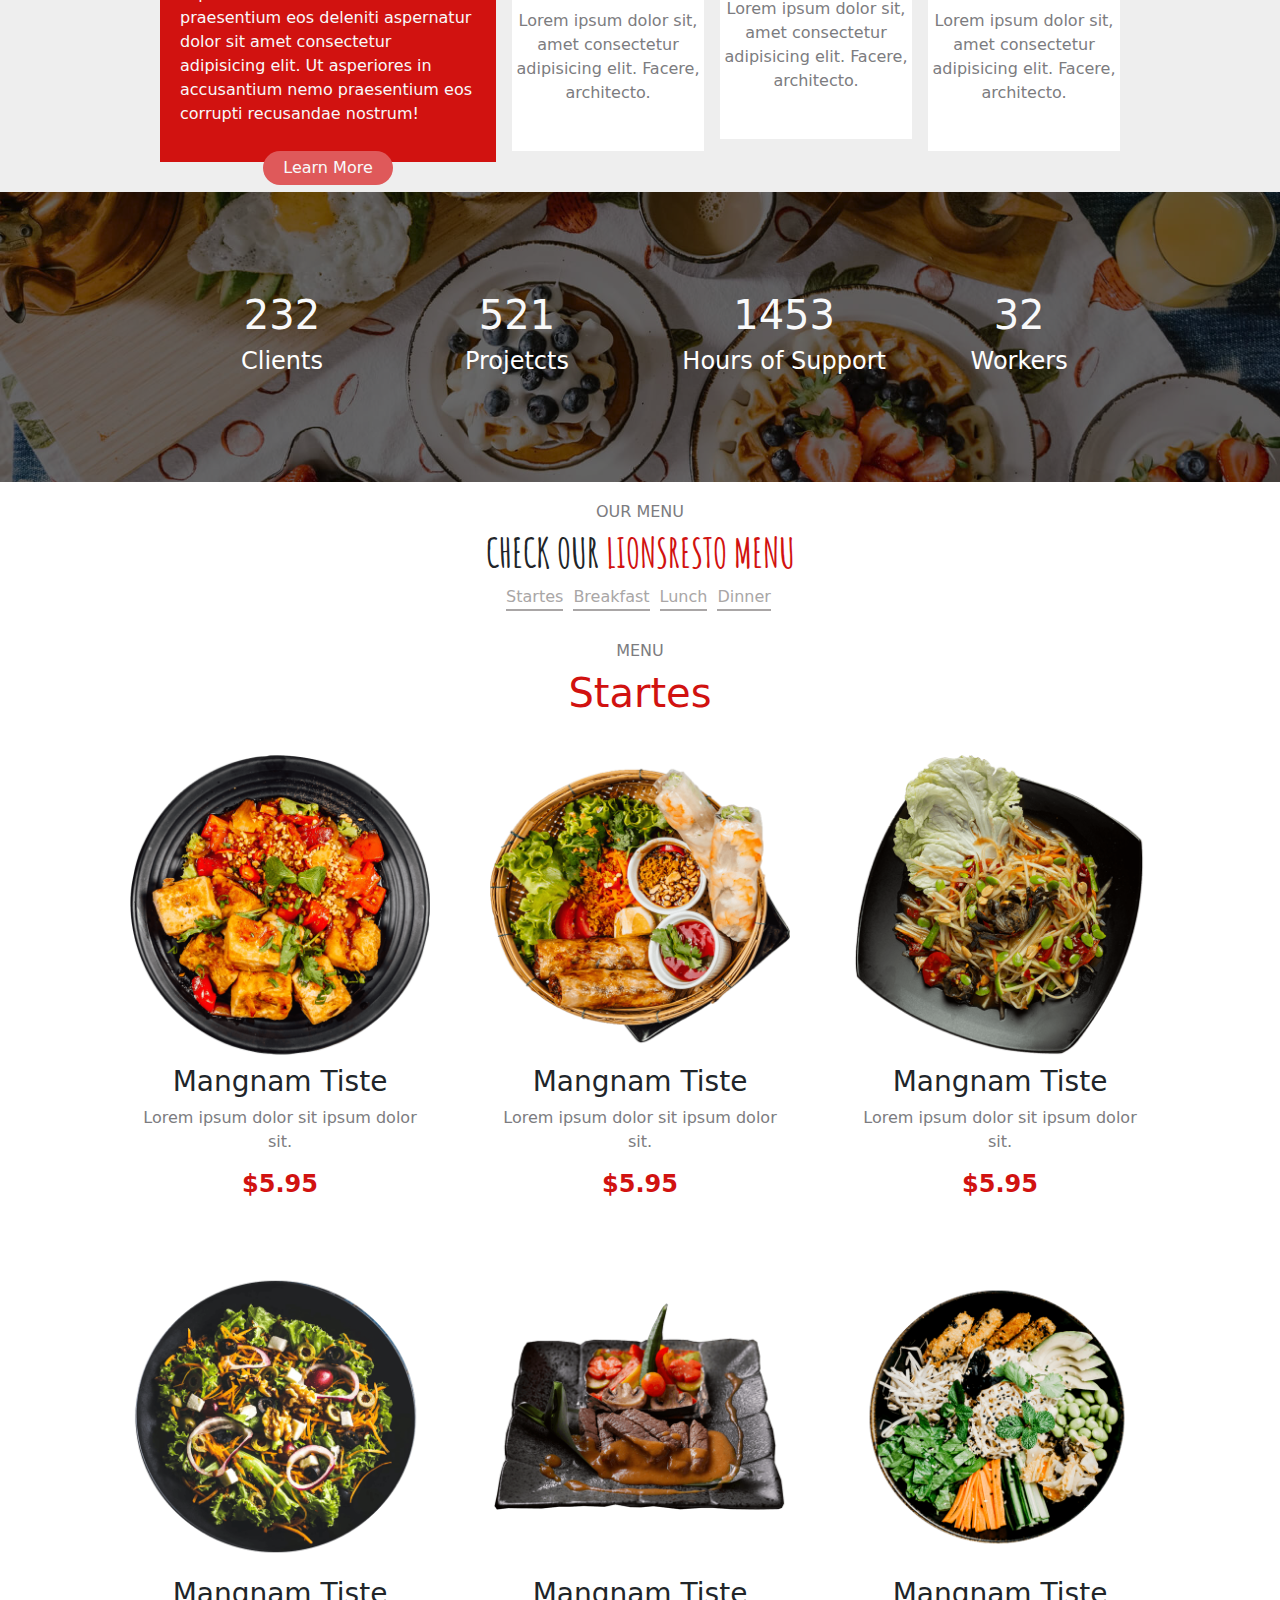
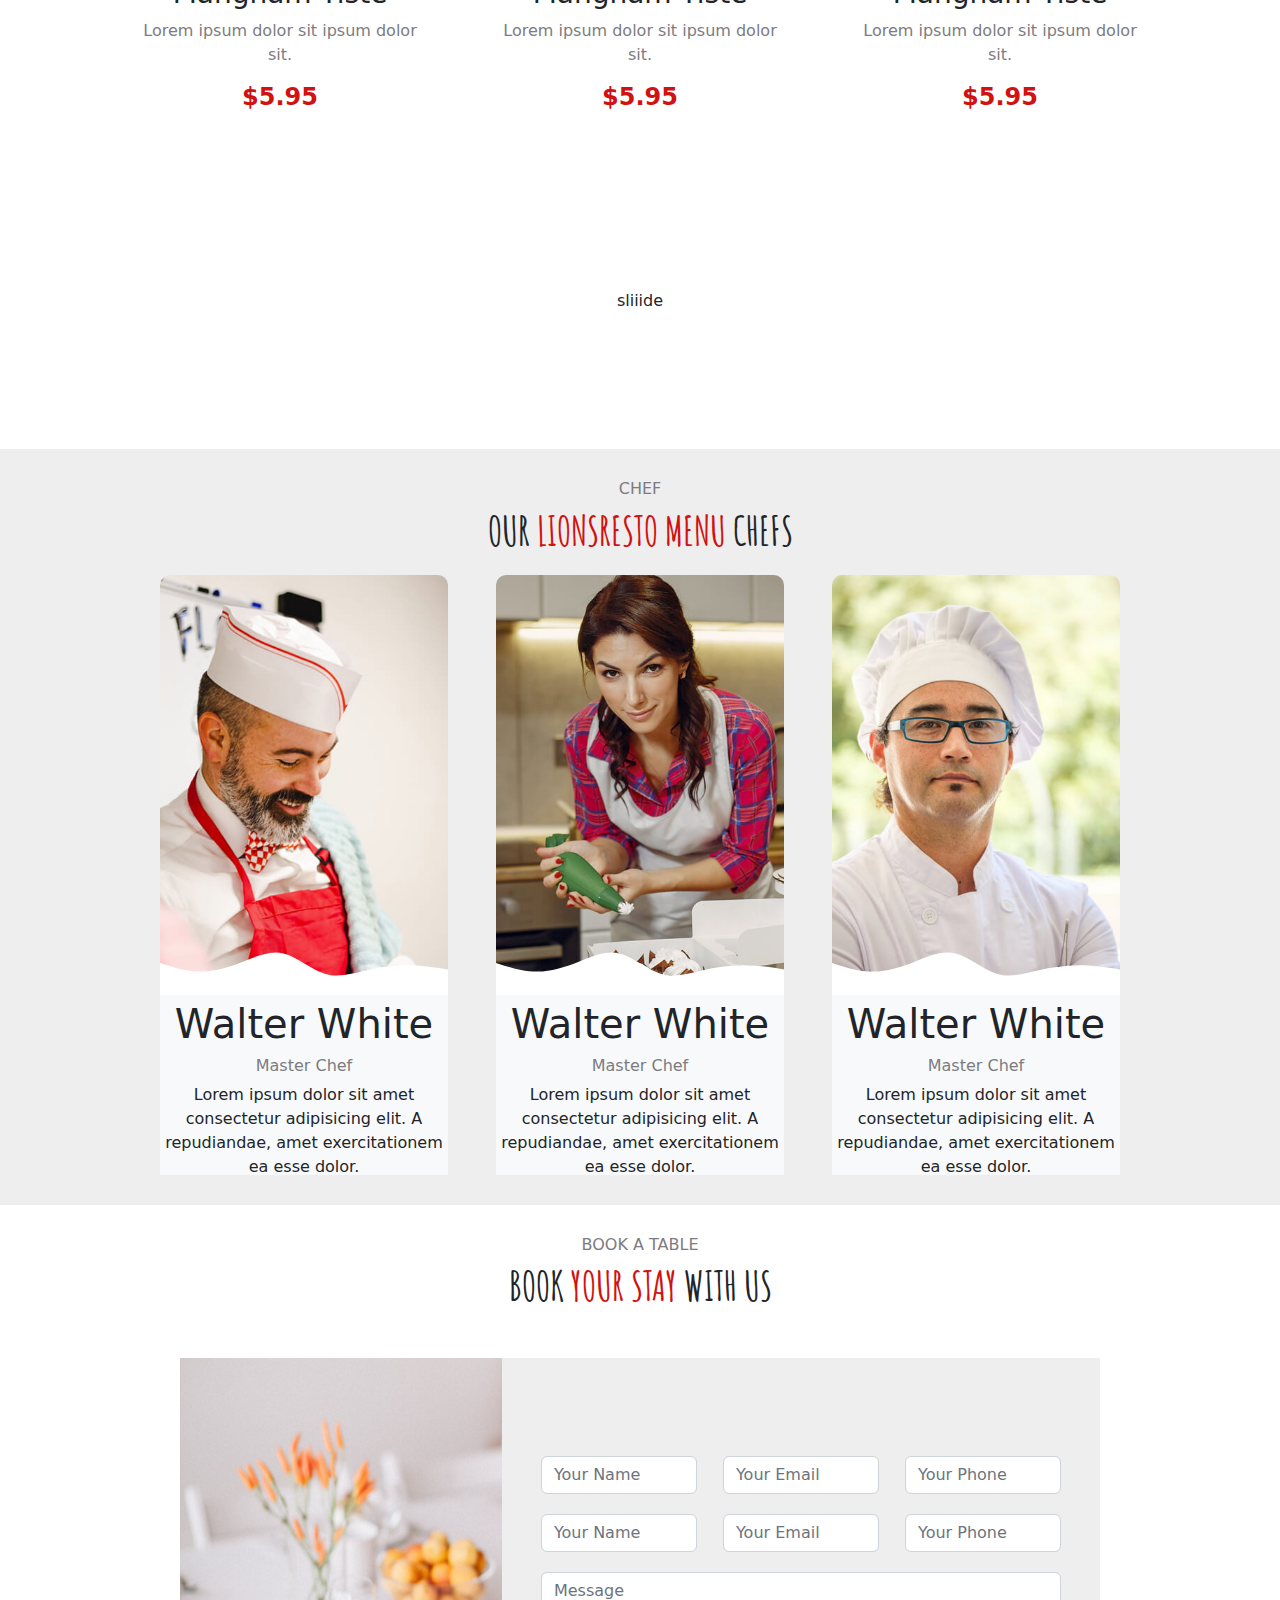
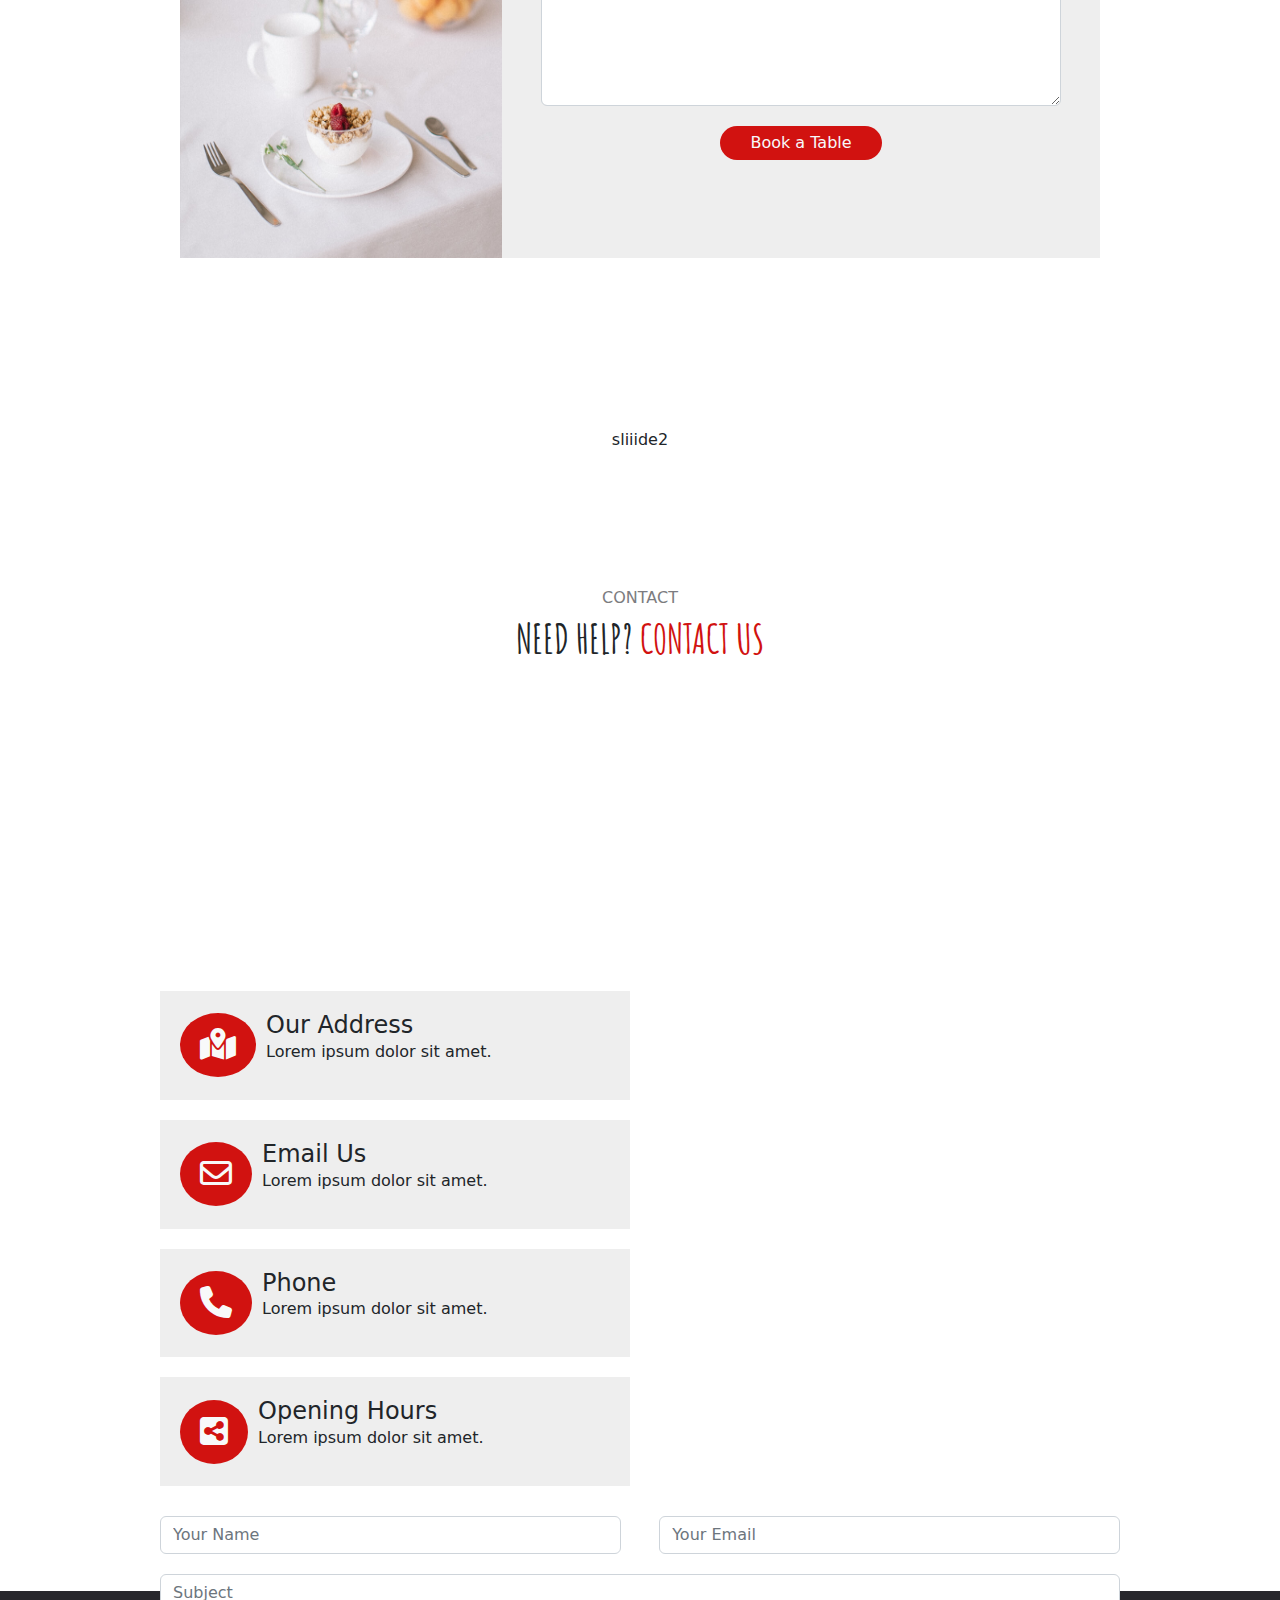
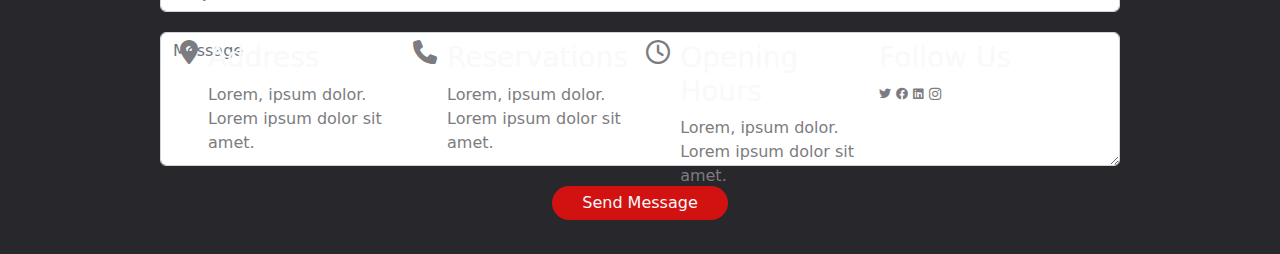
==== commit 9f296ba5: "end footer" ====
--- a/index.html
+++ b/index.html
@@ -772,6 +772,49 @@
 
 
     </main>
+    <footer class="bg-coleur-footer d-flex justify-content-center align-items-center p-30">
+        <div class="foooter d-flex justify-content-between align-items-start flex-wrap gap-10 p-20 ">
+            <div class="minifooter text-coleur-link-navv d-flex gap-10 ">
+                <div class="icone-footer">
+                    <i class="fa-solid fa-location-dot fa-xl"></i>
+                </div>
+                <div class="texte-footer">
+                    <h3 class="text-light">Address</h3>
+                    <p class="m-0">Lorem, ipsum dolor.</p>
+                    <p>Lorem ipsum dolor sit amet.</p>
+                </div>
+            </div>
+            <div class="minifooter text-coleur-link-navv d-flex gap-10 ">
+                <div class="icone-footer">
+                    <i class="fa-solid fa-phone fa-xl"></i>                </div>
+                <div class="texte-footer">
+                    <h3 class="text-light">Reservations</h3>
+                    <p class="m-0">Lorem, ipsum dolor.</p>
+                    <p>Lorem ipsum dolor sit amet.</p>
+                </div>
+            </div>
+            <div class="minifooter text-coleur-link-navv d-flex gap-10 ">
+                <div class="icone-footer">
+                    <i class="fa-regular fa-clock fa-xl"></i>                </div>
+                <div class="texte-footer">
+                    <h3 class="text-light">Opening Hours</h3>
+                    <p class="m-0">Lorem, ipsum dolor.</p>
+                    <p>Lorem ipsum dolor sit amet.</p>
+                </div>
+            </div>
+            <div class="minifooter text-coleur-link-navv d-flex gap-10 ">
+                <div class="texte-footer">
+                    <h3 class="text-light">Follow Us</h3>
+                    <i class="fa-brands fa-twitter fa-xs"></i>
+                    <i class="fa-brands fa-facebook fa-xs"></i>
+                    <i class="fa-brands fa-linkedin fa-xs"></i>
+                    <i class="fa-brands fa-instagram fa-sm"></i>
+                </div>
+            </div>
+
+        </div>
+
+    </footer>
 
 
 
--- a/public/css/app.css
+++ b/public/css/app.css
@@ -45,6 +45,7 @@
   --bs-coleur-icone: rgba(242, 166, 166, 0.8352941176);
   --bs-coleur-bgicone: white;
   --bs-coleur-txicone: #4e4d50;
+  --bs-coleur-footer: #28272c;
   --bs-primary-rgb: 13, 110, 253;
   --bs-secondary-rgb: 108, 117, 125;
   --bs-success-rgb: 25, 135, 84;
@@ -60,6 +61,7 @@
   --bs-coleur-icone-rgb: 242, 166, 166;
   --bs-coleur-bgicone-rgb: 255, 255, 255;
   --bs-coleur-txicone-rgb: 78, 77, 80;
+  --bs-coleur-footer-rgb: 40, 39, 44;
   --bs-white-rgb: 255, 255, 255;
   --bs-black-rgb: 0, 0, 0;
   --bs-body-color-rgb: 33, 37, 41;
@@ -4321,6 +4323,23 @@
   --bs-btn-disabled-border-color: #4e4d50;
 }
 
+.btn-coleur-footer {
+  --bs-btn-color: #fff;
+  --bs-btn-bg: #28272c;
+  --bs-btn-border-color: #28272c;
+  --bs-btn-hover-color: #fff;
+  --bs-btn-hover-bg: #222125;
+  --bs-btn-hover-border-color: #201f23;
+  --bs-btn-focus-shadow-rgb: 72, 71, 76;
+  --bs-btn-active-color: #fff;
+  --bs-btn-active-bg: #201f23;
+  --bs-btn-active-border-color: #1e1d21;
+  --bs-btn-active-shadow: inset 0 3px 5px rgba(0, 0, 0, 0.125);
+  --bs-btn-disabled-color: #fff;
+  --bs-btn-disabled-bg: #28272c;
+  --bs-btn-disabled-border-color: #28272c;
+}
+
 .btn-outline-primary {
   --bs-btn-color: #0d6efd;
   --bs-btn-border-color: #0d6efd;
@@ -4573,6 +4592,23 @@
   --bs-btn-disabled-color: #4e4d50;
   --bs-btn-disabled-bg: transparent;
   --bs-btn-disabled-border-color: #4e4d50;
+  --bs-gradient: none;
+}
+
+.btn-outline-coleur-footer {
+  --bs-btn-color: #28272c;
+  --bs-btn-border-color: #28272c;
+  --bs-btn-hover-color: #fff;
+  --bs-btn-hover-bg: #28272c;
+  --bs-btn-hover-border-color: #28272c;
+  --bs-btn-focus-shadow-rgb: 40, 39, 44;
+  --bs-btn-active-color: #fff;
+  --bs-btn-active-bg: #28272c;
+  --bs-btn-active-border-color: #28272c;
+  --bs-btn-active-shadow: inset 0 3px 5px rgba(0, 0, 0, 0.125);
+  --bs-btn-disabled-color: #28272c;
+  --bs-btn-disabled-bg: transparent;
+  --bs-btn-disabled-border-color: #28272c;
   --bs-gradient: none;
 }
 
@@ -6251,6 +6287,15 @@
   color: #262526;
 }
 
+.alert-coleur-footer {
+  --bs-alert-color: #18171a;
+  --bs-alert-bg: #d4d4d5;
+  --bs-alert-border-color: #bfbec0;
+}
+.alert-coleur-footer .alert-link {
+  color: #131215;
+}
+
 @keyframes progress-bar-stripes {
   0% {
     background-position-x: 1rem;
@@ -6751,6 +6796,20 @@
   color: #fff;
   background-color: #2f2e30;
   border-color: #2f2e30;
+}
+
+.list-group-item-coleur-footer {
+  color: #18171a;
+  background-color: #d4d4d5;
+}
+.list-group-item-coleur-footer.list-group-item-action:hover, .list-group-item-coleur-footer.list-group-item-action:focus {
+  color: #18171a;
+  background-color: #bfbfc0;
+}
+.list-group-item-coleur-footer.list-group-item-action.active {
+  color: #fff;
+  background-color: #18171a;
+  border-color: #18171a;
 }
 
 .btn-close {
@@ -8294,6 +8353,11 @@
   background-color: RGBA(78, 77, 80, var(--bs-bg-opacity, 1)) !important;
 }
 
+.text-bg-coleur-footer {
+  color: #fff !important;
+  background-color: RGBA(40, 39, 44, var(--bs-bg-opacity, 1)) !important;
+}
+
 .link-primary {
   color: #0d6efd !important;
 }
@@ -8397,6 +8461,13 @@
 }
 .link-coleur-txicone:hover, .link-coleur-txicone:focus {
   color: #3e3e40 !important;
+}
+
+.link-coleur-footer {
+  color: #28272c !important;
+}
+.link-coleur-footer:hover, .link-coleur-footer:focus {
+  color: #201f23 !important;
 }
 
 .ratio {
@@ -8895,6 +8966,11 @@
   border-color: rgba(var(--bs-coleur-txicone-rgb), var(--bs-border-opacity)) !important;
 }
 
+.border-coleur-footer {
+  --bs-border-opacity: 1;
+  border-color: rgba(var(--bs-coleur-footer-rgb), var(--bs-border-opacity)) !important;
+}
+
 .border-white {
   --bs-border-opacity: 1;
   border-color: rgba(var(--bs-white-rgb), var(--bs-border-opacity)) !important;
@@ -11392,6 +11468,11 @@
   color: rgba(var(--bs-coleur-txicone-rgb), var(--bs-text-opacity)) !important;
 }
 
+.text-coleur-footer {
+  --bs-text-opacity: 1;
+  color: rgba(var(--bs-coleur-footer-rgb), var(--bs-text-opacity)) !important;
+}
+
 .text-black {
   --bs-text-opacity: 1;
   color: rgba(var(--bs-black-rgb), var(--bs-text-opacity)) !important;
@@ -11516,6 +11597,11 @@
 .bg-coleur-txicone {
   --bs-bg-opacity: 1;
   background-color: rgba(var(--bs-coleur-txicone-rgb), var(--bs-bg-opacity)) !important;
+}
+
+.bg-coleur-footer {
+  --bs-bg-opacity: 1;
+  background-color: rgba(var(--bs-coleur-footer-rgb), var(--bs-bg-opacity)) !important;
 }
 
 .bg-black {
@@ -20738,5 +20824,28 @@
     width: 100%;
   }
 }
+.foooter {
+  width: 75vw;
+}
+.foooter .minifooter {
+  width: 24%;
+}
+
+@media (max-width: 768px) {
+  .foooter {
+    width: 95vw;
+  }
+  .foooter .minifooter {
+    width: 49%;
+  }
+}
+@media (max-width: 768px) and (max-width: 426px) {
+  .foooter {
+    width: 95vw;
+  }
+  .foooter .minifooter {
+    width: 100%;
+  }
+}
 
 /*# sourceMappingURL=app.css.map */
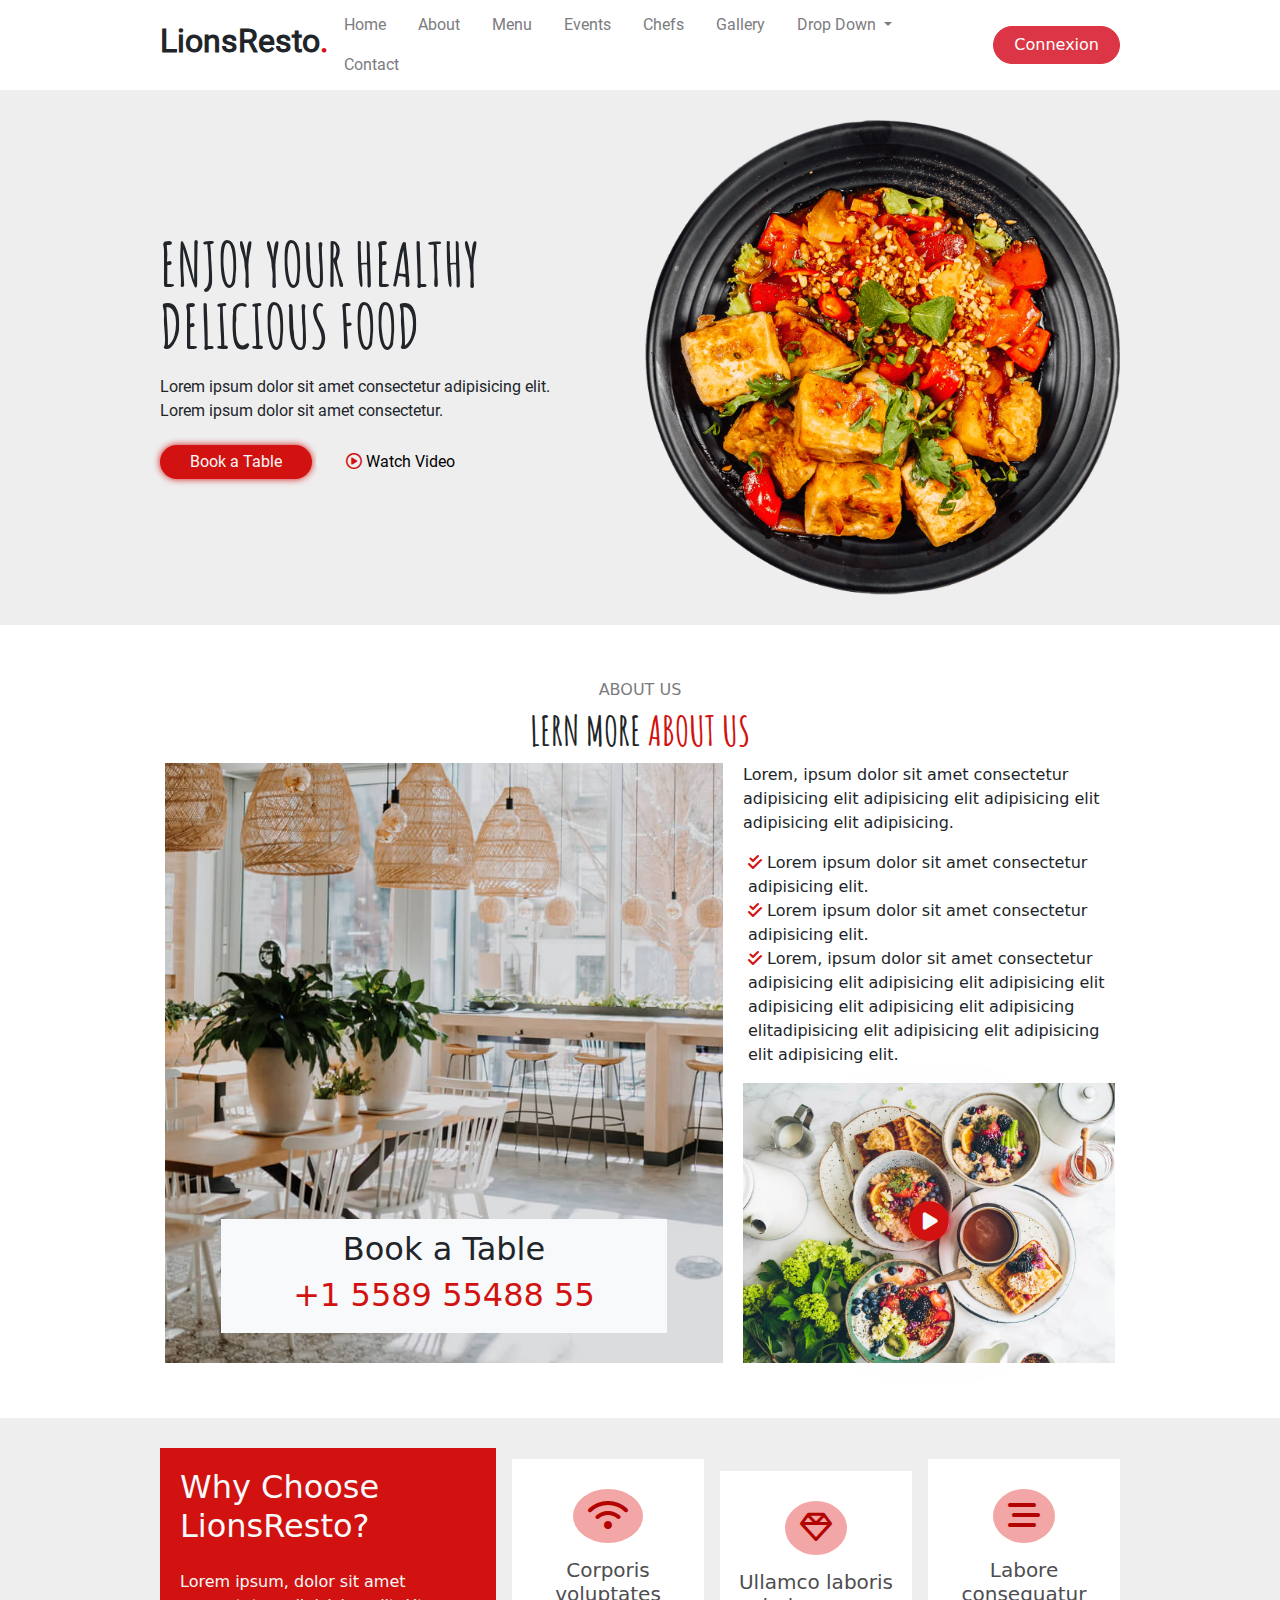
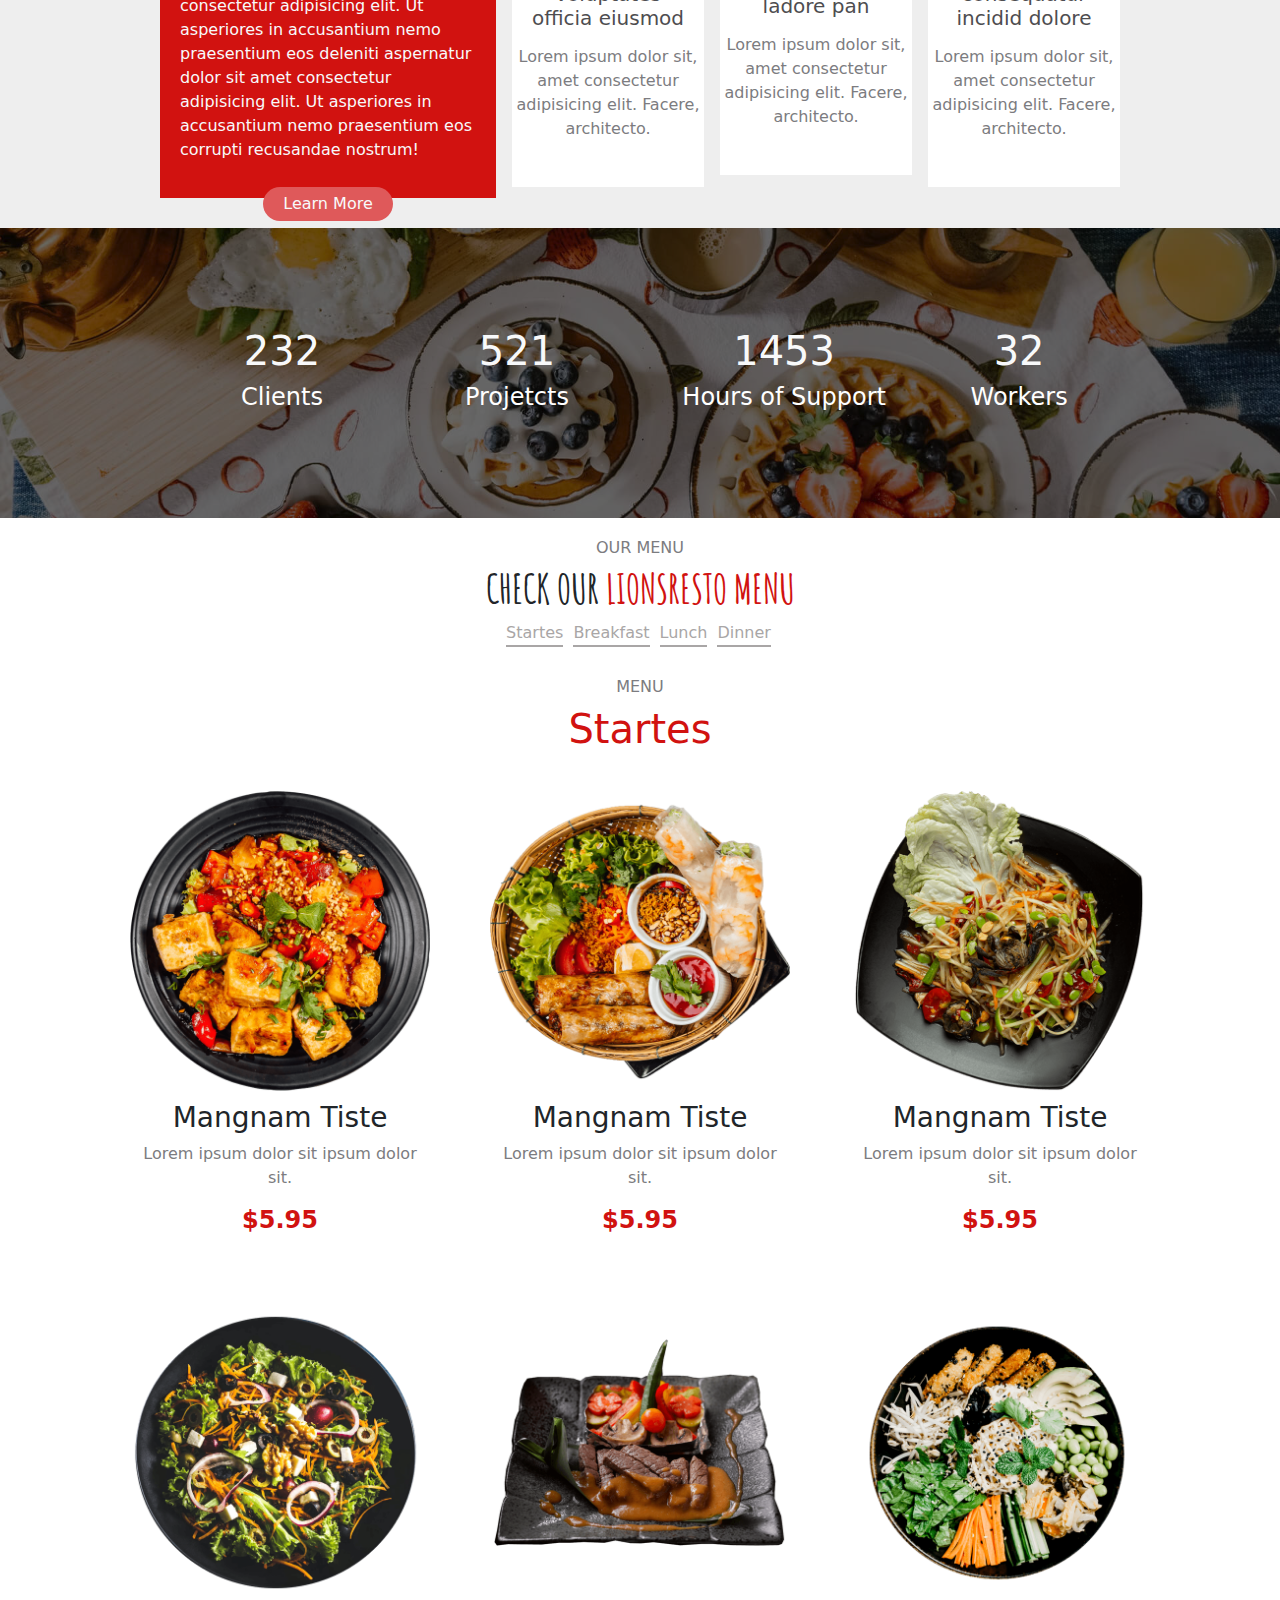
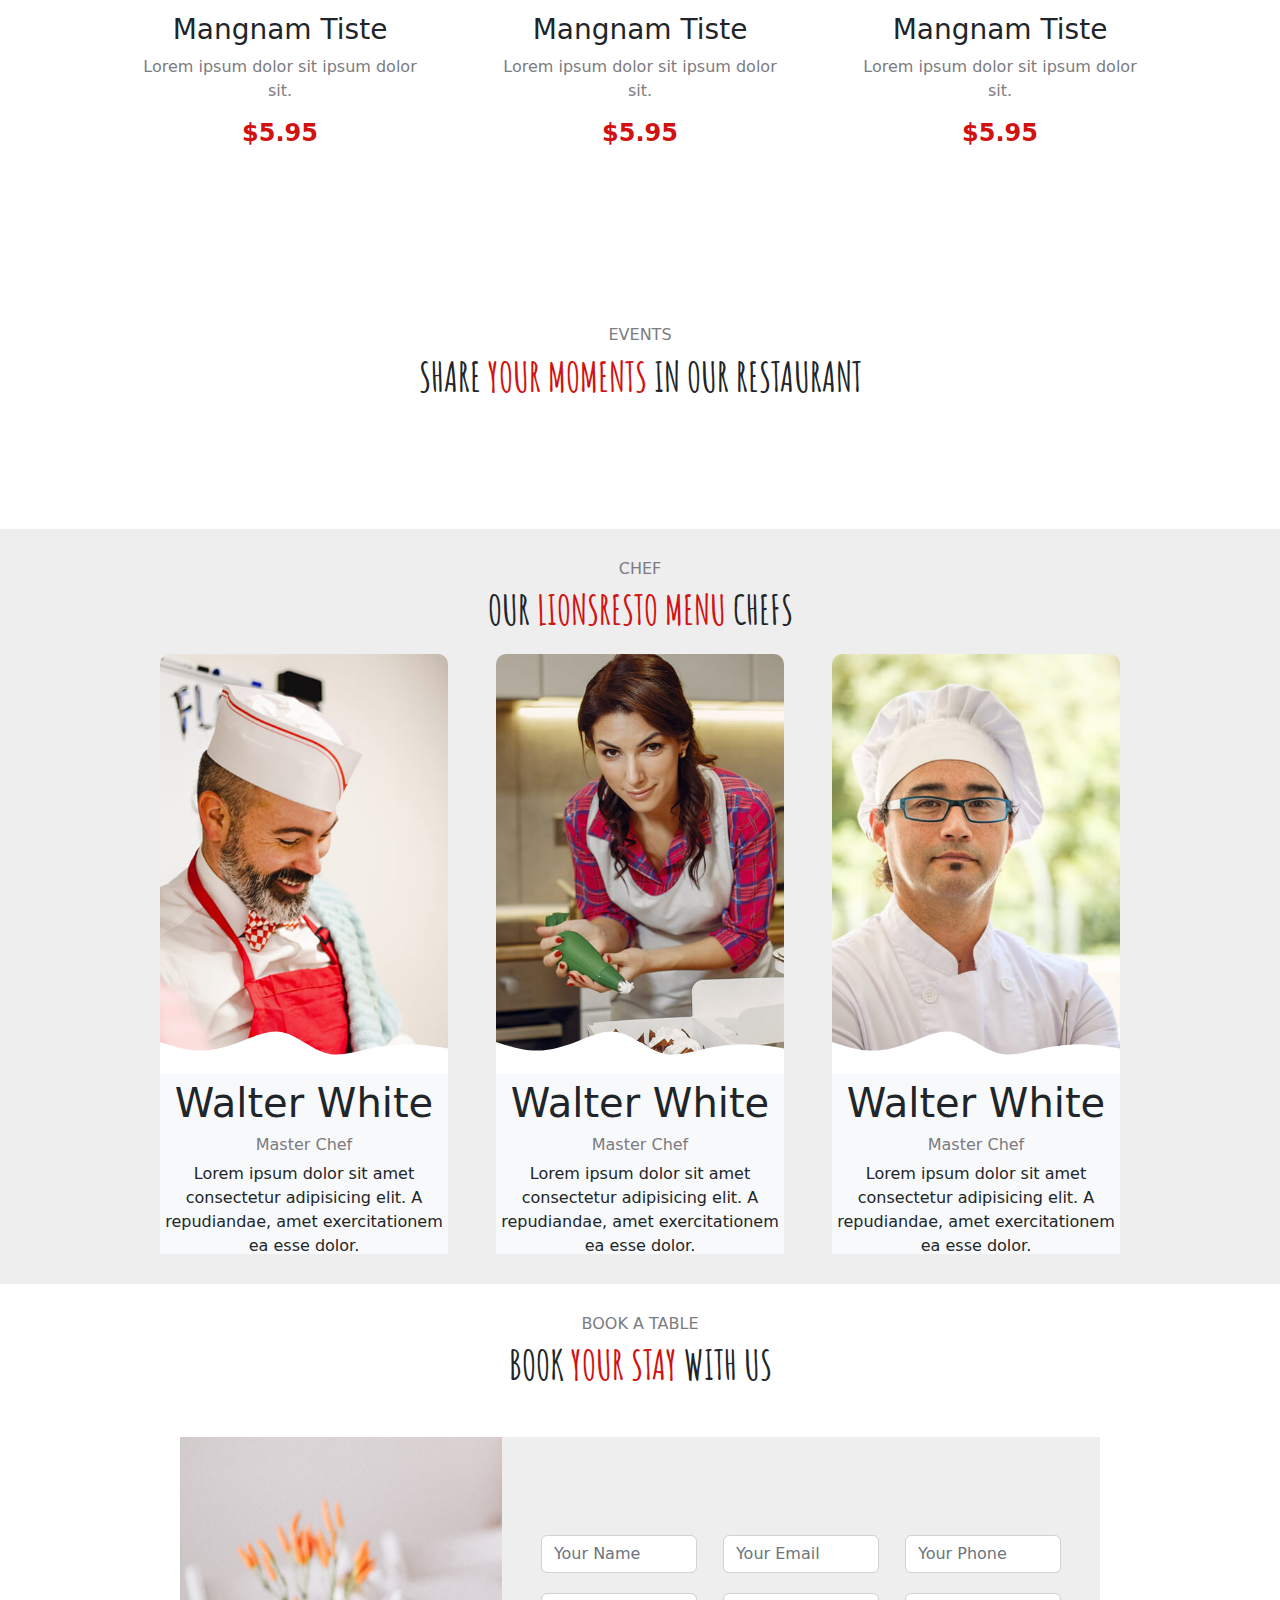
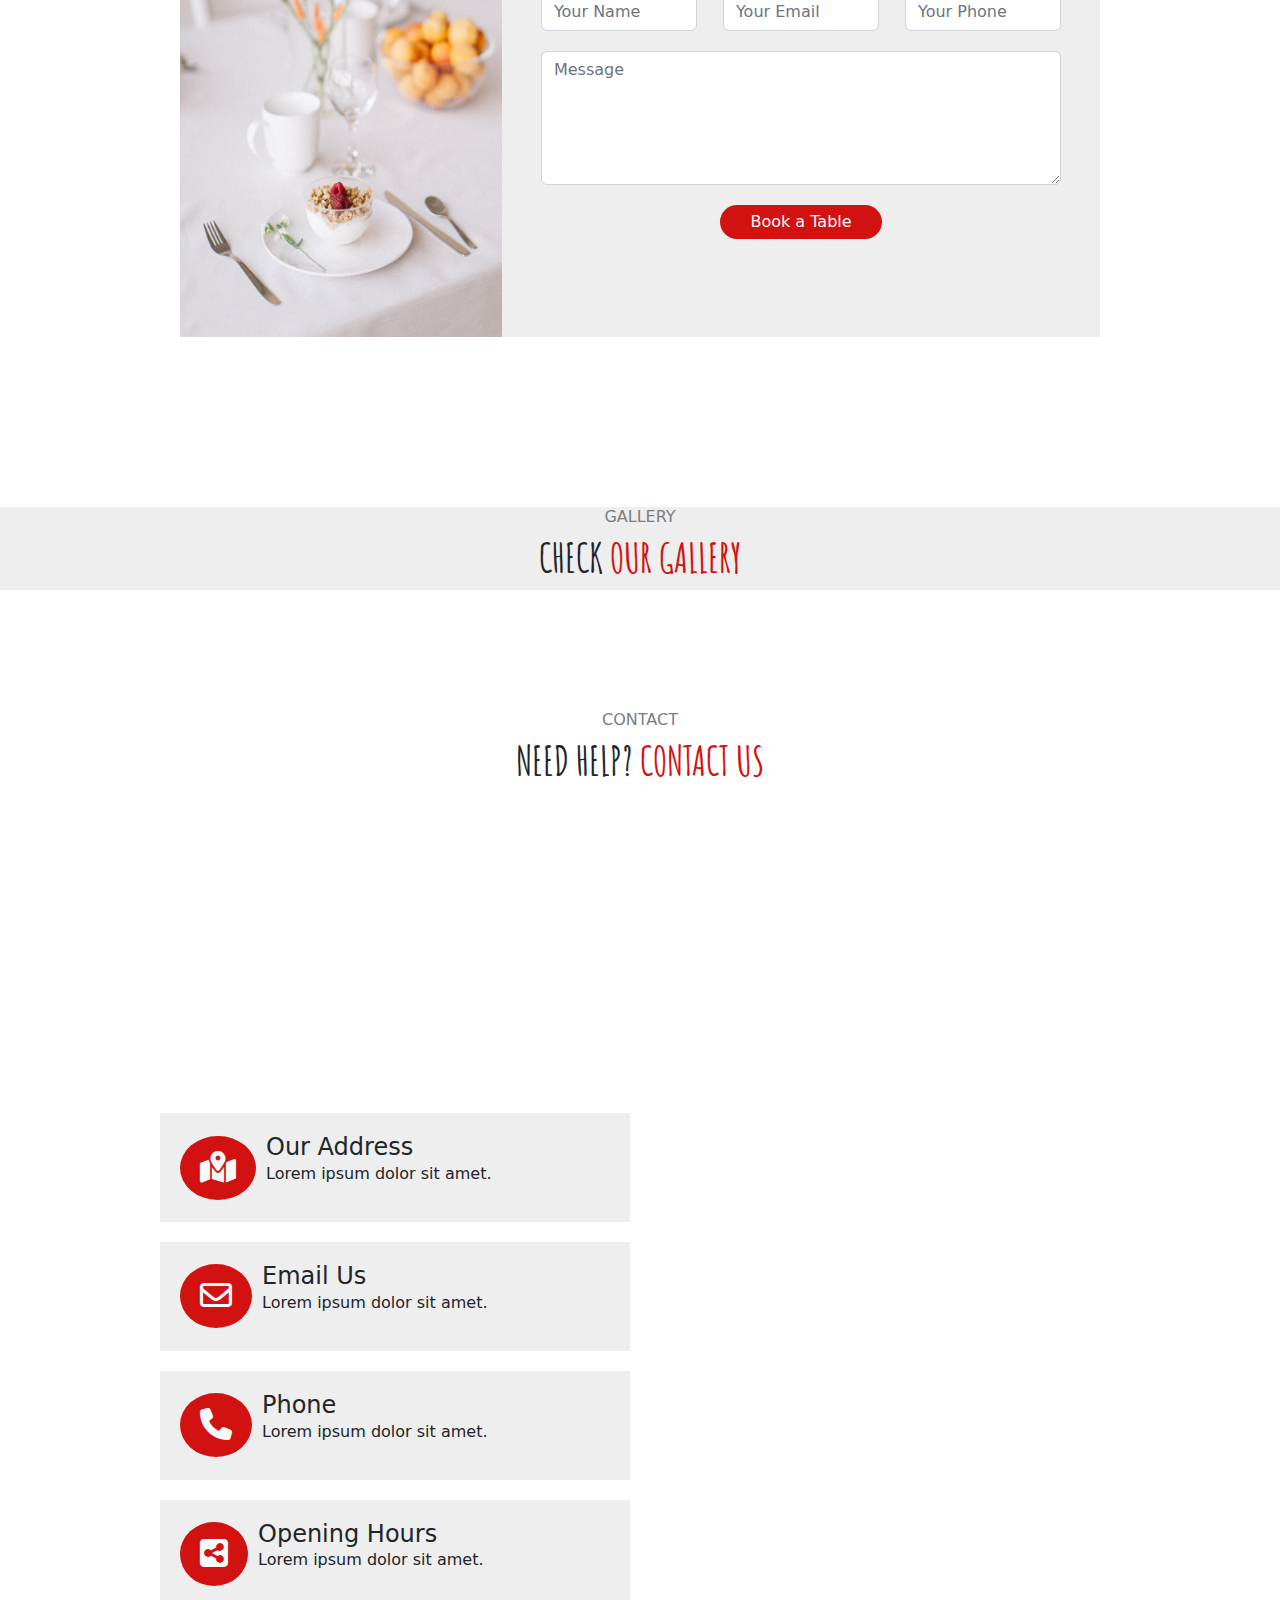
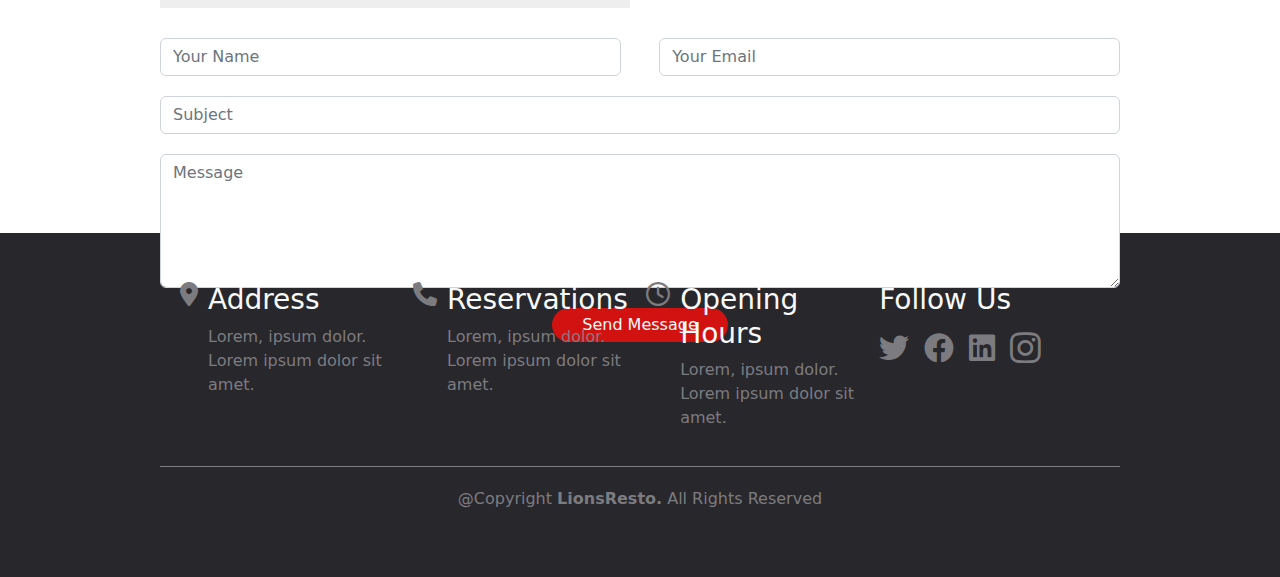
==== commit 7bb71dfc: "end modal & retoch" ====
--- a/index.html
+++ b/index.html
@@ -19,22 +19,22 @@
             <div class="menubar d-none d-lg-block">
                 <ul class="nav font-roboto  ">
                     <li class="nav-item">
-                        <a class="nav-link text-coleur-link-navv   active" href="#">Home</a>
+                        <a class="nav-link text-coleur-link-navv   active" href="#cover" >Home</a>
                     </li>
                     <li>
-                        <a class="nav-link text-coleur-link-navv  " href="#">About</a>
+                        <a class="nav-link text-coleur-link-navv  " href="#about">About</a>
                     </li>
                     <li>
-                        <a class="nav-link text-coleur-link-navv " href="#">Menu</a>
+                        <a class="nav-link text-coleur-link-navv " href="#menu">Menu</a>
                     </li>
                     <li>
-                        <a class="nav-link text-coleur-link-navv  " href="#">Events</a>
+                        <a class="nav-link text-coleur-link-navv  " href="#events">Events</a>
                     </li>
                     <li>
-                        <a class="nav-link text-coleur-link-navv  " href="#">Chefs</a>
+                        <a class="nav-link text-coleur-link-navv  " href="#chef">Chefs</a>
                     </li>
                     <li>
-                        <a class="nav-link text-coleur-link-navv  " href="#">Gallery</a>
+                        <a class="nav-link text-coleur-link-navv  " href="#gallery">Gallery</a>
                     </li>
                     <li class="dropdown">
                         <a class="nav-link dropdown-toggle text-coleur-link-navv" href="#" role="button"
@@ -48,14 +48,14 @@
                         </ul>
                     </li>
                     <li>
-                        <a class="nav-link text-coleur-link-navv " href="#">Contact</a>
+                        <a class="nav-link text-coleur-link-navv " href="#contact">Contact</a>
                     </li>
                 </ul>
             </div>
             <div class="d-flex align-items-center gap-10">
                 <!-- end link menu -->
                 <div class="conexion">
-                    <button type="button" class="btn btn-danger rounded-5 ps-20 pe-20">Connexion</button>
+                    <button type="button" class="btn btn-danger btn-cox rounded-5 ps-20 pe-20">Connexion</button>
                 </div>
                 <!-- menu-bergre -->
                 <div class="menu-bergre d-lg-none">
@@ -75,22 +75,22 @@
                             <div class="offcanvas-body">
                                 <ul class="navbar-nav justify-content-end flex-grow-1 pe-3">
                                     <li class="nav-item">
-                                        <a class="nav-link text-coleur-link-navv   active" href="#">Home</a>
+                                        <a class="nav-link text-coleur-link-navv   active" href="#cover">Home</a>
                                     </li>
                                     <li>
-                                        <a class="nav-link text-coleur-link-navv  " href="#">About</a>
+                                        <a class="nav-link text-coleur-link-navv  " href="#about">About</a>
                                     </li>
                                     <li>
-                                        <a class="nav-link text-coleur-link-navv " href="#">Menu</a>
+                                        <a class="nav-link text-coleur-link-navv " href="#menu">Menu</a>
                                     </li>
                                     <li>
-                                        <a class="nav-link text-coleur-link-navv  " href="#">Events</a>
+                                        <a class="nav-link text-coleur-link-navv  " href="#events">Events</a>
                                     </li>
                                     <li>
-                                        <a class="nav-link text-coleur-link-navv  " href="#">Chefs</a>
+                                        <a class="nav-link text-coleur-link-navv  " href="#chef">Chefs</a>
                                     </li>
                                     <li>
-                                        <a class="nav-link text-coleur-link-navv  " href="#">Gallery</a>
+                                        <a class="nav-link text-coleur-link-navv  " href="#gallery">Gallery</a>
                                     </li>
                                     <li class="dropdown">
                                         <a class="nav-link dropdown-toggle text-coleur-link-navv" href="#" role="button"
@@ -104,7 +104,7 @@
                                         </ul>
                                     </li>
                                     <li>
-                                        <a class="nav-link text-coleur-link-navv " href="#">Contact</a>
+                                        <a class="nav-link text-coleur-link-navv " href="#contact">Contact</a>
                                     </li>
                                 </ul>
 
@@ -116,9 +116,8 @@
             </div>
         </nav>
     </header>
-    <div>.</div>
-    <section class="section-cover d-flex justify-content-center bg-coleur-cover pt-30 pb-30 mt-30 ">
-        <div
+    <section id="cover"  class="section-cover d-flex justify-content-center bg-coleur-cover pt-30 pb-30 mt-30 ">
+        <div 
             class="conetue-cover text-center text-lg-start d-lg-flex flex-lg-row-reverse justify-content-lg-between align-items-lg-center gap-10">
             <div class="image-cover ">
                 <img src="./public/images/hero-img.png" alt="">
@@ -134,10 +133,11 @@
                 </div>
 
                 <div class="botones">
-                    <button class="btn-book border-0 bg-coleur-conx text-light p-5 ps-30 pe-30 rounded-5">Book a
+                    <button class="btn-book btn-bookchadow  border-0 bg-coleur-conx text-light p-5 ps-30 pe-30 rounded-5">Book a
                         Table</button>
                     <button class="btn-book border-0 bg-coleur-cover p-5 ps-30 pe-30 rounded-5 "><i
-                            class="fa-regular fa-circle-play text-coleur-conx"></i> Watch Video</button>
+                            class="fa-regular fa-circle-play text-coleur-conx btn_openModal" id="modal22"></i> Watch
+                        Video</button>
 
                 </div>
             </div>
@@ -145,7 +145,8 @@
         </div>
     </section>
     <main>
-        <section class="section-about d-flex justify-content-center flex-column align-items-center pt-30 pb-30 mt-20 mb-20">
+        <section id="about"
+            class="section-about d-flex justify-content-center flex-column align-items-center pt-30 pb-30 mt-20 mb-20">
             <div class="about p-5">
                 <div class="titre-about text-center ">
                     <h6 class="text-coleur-link-navv ">ABOUT US</h6>
@@ -180,8 +181,8 @@
 
                         </div>
                         <div class="vedio-about d-flex justify-content-center align-items-center ">
-                            <div class="bg-light rounded-4 btn-play">
-                                <i class="fa-solid fa-circle-play fa-2xl text-coleur-conx fs-1 "></i>
+                            <div class="bg-light rounded-4 btn-play btn_openModal" id="modal1">
+                                <i class="fa-solid fa-circle-play fa-2xl text-coleur-conx fs-1 iconeshadw"></i>
                             </div>
                         </div>
 
@@ -189,7 +190,8 @@
                 </div>
             </div>
         </section>
-        <section class="section-choose-lions d-flex justify-content-center align-items-center bg-coleur-cover p-10 pt-30 pb-30">
+        <section 
+            class="section-choose-lions d-flex justify-content-center align-items-center bg-coleur-cover p-10 pt-30 pb-30">
             <div class="cardes d-flex justify-content-between align-items-center flex-column flex-lg-row">
                 <div class="carde-1 bg-coleur-conx text-light p-20">
                     <div class="titre-carde-1">
@@ -266,7 +268,7 @@
             </div>
 
         </section>
-        <section class="section-menu d-flex justify-content-center align-items-center p-10">
+        <section id="menu" class="section-menu d-flex justify-content-center align-items-center p-10">
             <div class="menu p-10 d-flex justify-content-center align-items-center flex-column">
                 <div class="titre-menu text-center ">
                     <h6 class="text-coleur-link-navv ">OUR MENU</h6>
@@ -595,11 +597,20 @@
 
         </section>
         <br><br><br><br><br>
+
         <!-- section slid -->
-        <p class="text-center">sliiide</p>
+        <section id="events" class="section-events d-flex justify-content-center align-items-center">
+            <div class="events">
+                <div class="titre-events text-center ">
+                    <h6 class="text-coleur-link-navv ">EVENTS</h6>
+                    <h2 class="font-cover fs-1">SHARE <span class="text-coleur-conx">YOUR MOMENTS</span> IN OUR RESTAURANT</h2>
+                </div>
+            </div>
+
+        </section>
         <!-- end section slid -->
         <br><br><br><br><br>
-        <section class="section-chef d-flex justify-content-center align-items-center p-10 bg-coleur-cover pt-30 pb-30">
+        <section id="chef" class="section-chef d-flex justify-content-center align-items-center p-10 bg-coleur-cover pt-30 pb-30">
             <div class="chef ">
                 <div class="titre-chef text-center mb-20">
                     <h6 class="text-coleur-link-navv ">CHEF</h6>
@@ -649,8 +660,8 @@
 
             </div>
 
-        </section>        
-        <section class="section-form1 d-flex justify-content-center align-items-center p-10 pt-30 pb-30 flex-column">
+        </section>
+        <section id="contact" class="section-form1 d-flex justify-content-center align-items-center p-10 pt-30 pb-30 flex-column">
             <div class="titre-chef text-center mb-20">
                 <h6 class="text-coleur-link-navv ">BOOK A TABLE</h6>
                 <h2 class="font-cover fs-1">BOOK <span class="text-coleur-conx">YOUR STAY</span> WITH US</h2>
@@ -696,23 +707,35 @@
         </section>
         <br><br><br><br><br>
         <!-- section slid -->
-        <p class="text-center">sliiide2</p>
+        <section class="section-gallery d-flex justify-content-center align-items-center bg-coleur-cover">
+            <div class="gallery">
+                <div class="titre-gallery text-center ">
+                    <h6 class="text-coleur-link-navv ">GALLERY</h6>
+                    <h2 class="font-cover fs-1">CHECK <span class="text-coleur-conx">OUR GALLERY</span></h2>
+                </div>
+            </div>
+
+        </section>
         <!-- end section slid -->
         <br><br><br><br><br>
-        <section class="section-contact d-flex justify-content-center align-items-center flex-column">
+        <section class="section-contact d-flex justify-content-center align-items-center flex-column pb-lg-30 ">
             <div class="titre-chef text-center mb-20">
                 <h6 class="text-coleur-link-navv ">CONTACT</h6>
                 <h2 class="font-cover fs-1">NEED HELP? <span class="text-coleur-conx">CONTACT US</span> </h2>
             </div>
-            <div class="contact">
+            <div class="contact mb-lg-30 pb-lg-30 ">
                 <div class="map">
-                    <iframe src="https://www.google.com/maps/embed?pb=!1m18!1m12!1m3!1d13292.233815653803!2d-7.544151442813582!3d33.603787773262574!2m3!1f0!2f0!3f0!3m2!1i1024!2i768!4f13.1!3m3!1m2!1s0xda7cdb2f812837f%3A0xbbcfc74fbc11b2d9!2sLionsGeek!5e0!3m2!1sfr!2sma!4v1687483127479!5m2!1sfr!2sma" width="100%" height="100%" style="border:0;" allowfullscreen="" loading="lazy" referrerpolicy="no-referrer-when-downgrade"></iframe>
+                    <iframe
+                        src="https://www.google.com/maps/embed?pb=!1m18!1m12!1m3!1d13292.233815653803!2d-7.544151442813582!3d33.603787773262574!2m3!1f0!2f0!3f0!3m2!1i1024!2i768!4f13.1!3m3!1m2!1s0xda7cdb2f812837f%3A0xbbcfc74fbc11b2d9!2sLionsGeek!5e0!3m2!1sfr!2sma!4v1687483127479!5m2!1sfr!2sma"
+                        width="100%" height="100%" style="border:0;" allowfullscreen="" loading="lazy"
+                        referrerpolicy="no-referrer-when-downgrade"></iframe>
                 </div>
                 <div class="contact-form">
                     <div class="infos  pt-30 pb-30 d-flex justify-content-between align-items-center flex-wrap gap-20">
                         <div class="info d-flex justify-content-start align-items-center p-20 bg-coleur-cover gap-10">
                             <div class="info-icone bg-coleur-conx p-20 rounded-circle">
-                                <i class="fa-solid fa-map-location-dot fa-2xl text-light"></i>                            </div>
+                                <i class="fa-solid fa-map-location-dot fa-2xl text-light"></i>
+                            </div>
                             <div class="info-texte">
                                 <h4 class="m-0">Our Address</h4>
                                 <p>Lorem ipsum dolor sit amet.</p>
@@ -720,7 +743,8 @@
                         </div>
                         <div class="info d-flex justify-content-start align-items-center p-20 bg-coleur-cover gap-10">
                             <div class="info-icone text-light bg-coleur-conx p-20 rounded-circle">
-                                <i class="fa-regular fa-envelope fa-2xl "></i>                            </div>
+                                <i class="fa-regular fa-envelope fa-2xl "></i>
+                            </div>
                             <div class="info-texte">
                                 <h4 class="m-0">Email Us</h4>
                                 <p>Lorem ipsum dolor sit amet.</p>
@@ -728,7 +752,8 @@
                         </div>
                         <div class="info d-flex justify-content-start align-items-center p-20 bg-coleur-cover gap-10">
                             <div class="info-icone text-light bg-coleur-conx p-20 rounded-circle">
-                                <i class="fa-solid fa-phone fa-2xl"></i>                            </div>
+                                <i class="fa-solid fa-phone fa-2xl"></i>
+                            </div>
                             <div class="info-texte">
                                 <h4 class="m-0">Phone</h4>
                                 <p>Lorem ipsum dolor sit amet.</p>
@@ -736,7 +761,8 @@
                         </div>
                         <div class="info d-flex justify-content-start align-items-center p-20 bg-coleur-cover gap-10">
                             <div class="info-icone text-light bg-coleur-conx p-20 rounded-circle">
-                                <i class="fa-solid fa-square-share-nodes fa-2xl"></i>                            </div>
+                                <i class="fa-solid fa-square-share-nodes fa-2xl"></i>
+                            </div>
                             <div class="info-texte">
                                 <h4 class="m-0">Opening Hours</h4>
                                 <p>Lorem ipsum dolor sit amet.</p>
@@ -744,7 +770,8 @@
                         </div>
                     </div>
                     <form action="">
-                        <div class="div-input-contact d-flex justify-content-between align-items-center flex-wrap gap-20">
+                        <div
+                            class="div-input-contact d-flex justify-content-between align-items-center flex-wrap gap-20">
                             <input type="email" class="form-control input-cont" id="exampleFormControlInput1"
                                 placeholder="Your Name">
                             <input type="email" class="form-control input-cont" id="exampleFormControlInput1"
@@ -755,13 +782,13 @@
                                 placeholder="Message"></textarea>
                         </div>
                         <div class="btn-form text-center mt-20">
-                            <button
-                                class="btn-book border-0 bg-coleur-conx text-light p-5 ps-30 pe-30 rounded-5">Send Message</button>
+                            <button class="btn-book border-0 bg-coleur-conx text-light p-5 ps-30 pe-30 rounded-5">Send
+                                Message</button>
                         </div>
 
                     </form>
-                    
-                    
+
+
 
                 </div>
 
@@ -772,7 +799,7 @@
 
 
     </main>
-    <footer class="bg-coleur-footer d-flex justify-content-center align-items-center p-30">
+    <footer class="bg-coleur-footer d-flex justify-content-center align-items-center flex-column p-30 mt-30">
         <div class="foooter d-flex justify-content-between align-items-start flex-wrap gap-10 p-20 ">
             <div class="minifooter text-coleur-link-navv d-flex gap-10 ">
                 <div class="icone-footer">
@@ -786,7 +813,8 @@
             </div>
             <div class="minifooter text-coleur-link-navv d-flex gap-10 ">
                 <div class="icone-footer">
-                    <i class="fa-solid fa-phone fa-xl"></i>                </div>
+                    <i class="fa-solid fa-phone fa-xl"></i>
+                </div>
                 <div class="texte-footer">
                     <h3 class="text-light">Reservations</h3>
                     <p class="m-0">Lorem, ipsum dolor.</p>
@@ -795,7 +823,8 @@
             </div>
             <div class="minifooter text-coleur-link-navv d-flex gap-10 ">
                 <div class="icone-footer">
-                    <i class="fa-regular fa-clock fa-xl"></i>                </div>
+                    <i class="fa-regular fa-clock fa-xl"></i>
+                </div>
                 <div class="texte-footer">
                     <h3 class="text-light">Opening Hours</h3>
                     <p class="m-0">Lorem, ipsum dolor.</p>
@@ -805,14 +834,19 @@
             <div class="minifooter text-coleur-link-navv d-flex gap-10 ">
                 <div class="texte-footer">
                     <h3 class="text-light">Follow Us</h3>
-                    <i class="fa-brands fa-twitter fa-xs"></i>
-                    <i class="fa-brands fa-facebook fa-xs"></i>
-                    <i class="fa-brands fa-linkedin fa-xs"></i>
-                    <i class="fa-brands fa-instagram fa-sm"></i>
+                    <div class="fs-1 d-flex justify-content-center align-items-center gap-15 mt-30">                    
+                        <i class="fa-brands fa-twitter fa-xs"></i>
+                        <i class="fa-brands fa-facebook fa-xs"></i>
+                        <i class="fa-brands fa-linkedin fa-xs"></i>
+                        <i class="fa-brands fa-instagram fa-sm"></i>
+                    </div>
                 </div>
             </div>
 
         </div>
+        <div class="copyrite p-20">
+            <p class="text-center text-coleur-link-navv">@Copyright <b>LionsResto.</b> All Rights Reserved</p>
+        </div>
 
     </footer>
 
@@ -825,8 +859,36 @@
 
 
 
-
-
+    <!-- Modale  -->
+    <div class="modal1">
+        <div id="bg_darken" class="overlay ">
+            <button id="modal1" class="modal__close closeModal">
+                X
+            </button>
+    
+        </div>
+        <div class="div_modal modal " id="modal1">
+            <iframe width="100%" height="90%" src="https://www.youtube.com/embed/sTVnOdsM5H0?autoplay=1&mute=1"
+                title="YouTube video player" frameborder="0"
+                allow="accelerometer; autoplay; clipboard-write; encrypted-media; gyroscope; picture-in-picture; web-share"
+                allowfullscreen></iframe>
+        </div>
+    </div>
+    <div class="modal2">
+        <div id="bg_darken" class="overlay ">
+            <button id="modal22" class="modal__close closeModal">
+                X
+            </button>
+    
+        </div>
+        <div class="div_modal modal " id="modal22">
+            <iframe width="100%" height="90%" src="https://www.youtube.com/embed/fDx85uy-Mk8?autoplay=1&mute=1"
+                title="YouTube video player" frameborder="0"
+                allow="accelerometer; autoplay; clipboard-write; encrypted-media; gyroscope; picture-in-picture; web-share"
+                allowfullscreen></iframe>
+        </div>
+    </div>
+    <!-- end Modale  -->
 
     <script src="./node_modules/bootstrap/dist/js/bootstrap.bundle.js"></script>
     <script src="./public/js/app.js"></script>
--- a/public/css/app.css
+++ b/public/css/app.css
@@ -20404,6 +20404,10 @@
   margin: 0;
 }
 
+body {
+  margin-top: 10vh;
+}
+
 header {
   width: 100%;
   background-color: white;
@@ -20677,6 +20681,32 @@
   width: 49%;
 }
 
+.section-events .events {
+  width: 75vw;
+}
+
+.section-gallery .gallery {
+  width: 75vw;
+}
+
+.btn-bookchadow {
+  cursor: pointer;
+  box-shadow: 0 0 7px #d11210;
+}
+
+.btn-bookchadow:hover {
+  cursor: pointer;
+  box-shadow: 0 0 10px #d11210;
+}
+
+.btn-cox:hover {
+  background-color: #d46563 !important;
+}
+
+.iconeshadw:hover {
+  font-size: 70px !important;
+}
+
 @media (min-width: 768px) {
   .carde-2:hover {
     transform: scale(1.1);
@@ -20688,6 +20718,16 @@
   .input-cont {
     width: 48%;
   }
+  .contact {
+    width: 75vw;
+  }
+  .contact .map {
+    width: 100%;
+    height: 30vh;
+  }
+  .contact .contact-form .info {
+    width: 49%;
+  }
 }
 @media (max-width: 768px) {
   .section-about .about {
@@ -20826,11 +20866,60 @@
 }
 .foooter {
   width: 75vw;
+  border-bottom: solid 1px gray;
 }
 .foooter .minifooter {
   width: 24%;
 }
 
+.overlay {
+  position: fixed;
+  top: 0;
+  left: 0;
+  width: 100vw;
+  height: 100vh;
+  background-color: rgba(0, 0, 0, 0.826);
+  display: none;
+}
+
+.modal {
+  position: fixed;
+  top: 50%;
+  left: 50%;
+  transform: translate(-50%, -50%);
+  width: 600px;
+  height: 50%;
+  display: none;
+}
+
+.modal__close {
+  position: absolute;
+  top: 15px;
+  right: 35px;
+  cursor: pointer;
+  color: white;
+  font-size: 24px;
+  border: none;
+  background-color: transparent;
+}
+
+.modal__footer__button {
+  background-color: blue;
+  color: white;
+  padding: 10px 20px;
+  border-radius: 10px;
+  margin-top: 50px;
+}
+
+.show-modal {
+  display: block;
+}
+
+@media (min-width: 768px) {
+  .modal {
+    width: 50%;
+  }
+}
 @media (max-width: 768px) {
   .foooter {
     width: 95vw;
@@ -20838,6 +20927,9 @@
   .foooter .minifooter {
     width: 49%;
   }
+  .modal {
+    width: 100%;
+  }
 }
 @media (max-width: 768px) and (max-width: 426px) {
   .foooter {
@@ -20846,6 +20938,10 @@
   .foooter .minifooter {
     width: 100%;
   }
+  .modal {
+    width: 100%;
+    height: 30%;
+  }
 }
 
 /*# sourceMappingURL=app.css.map */
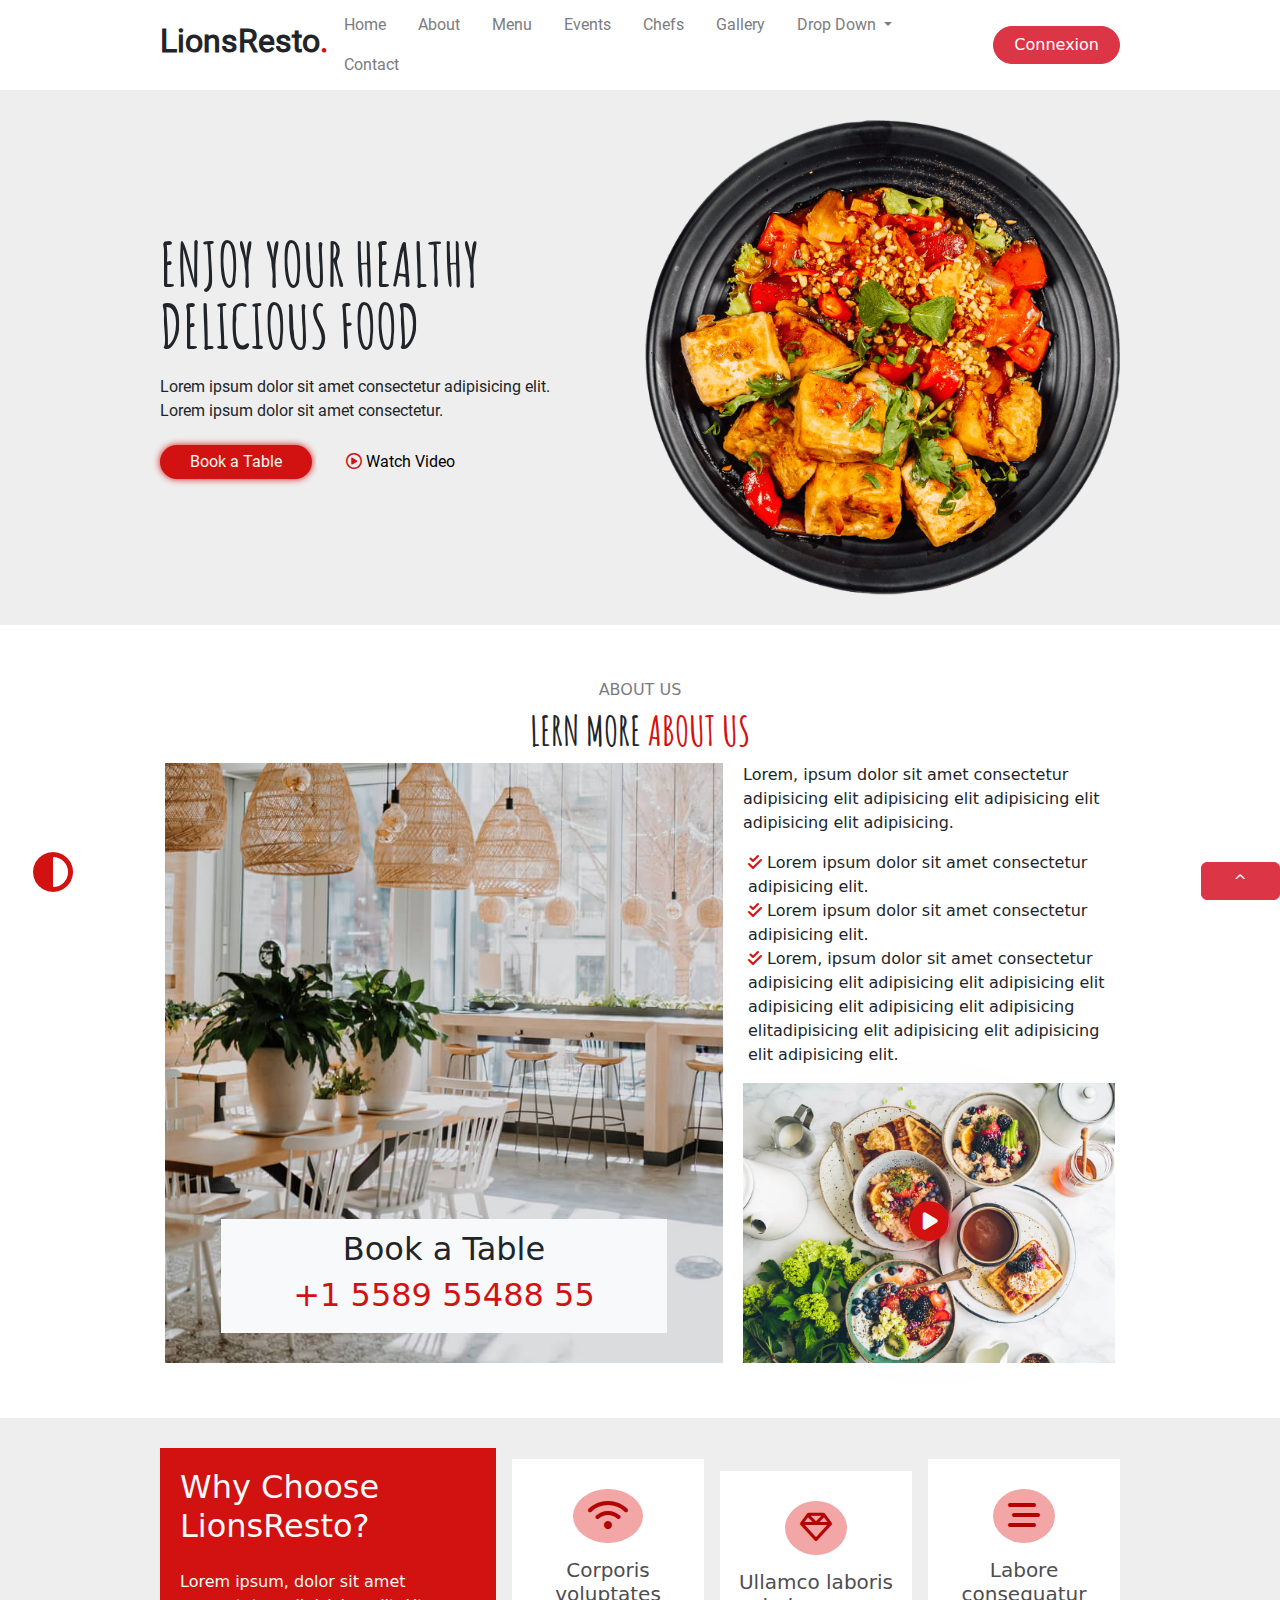
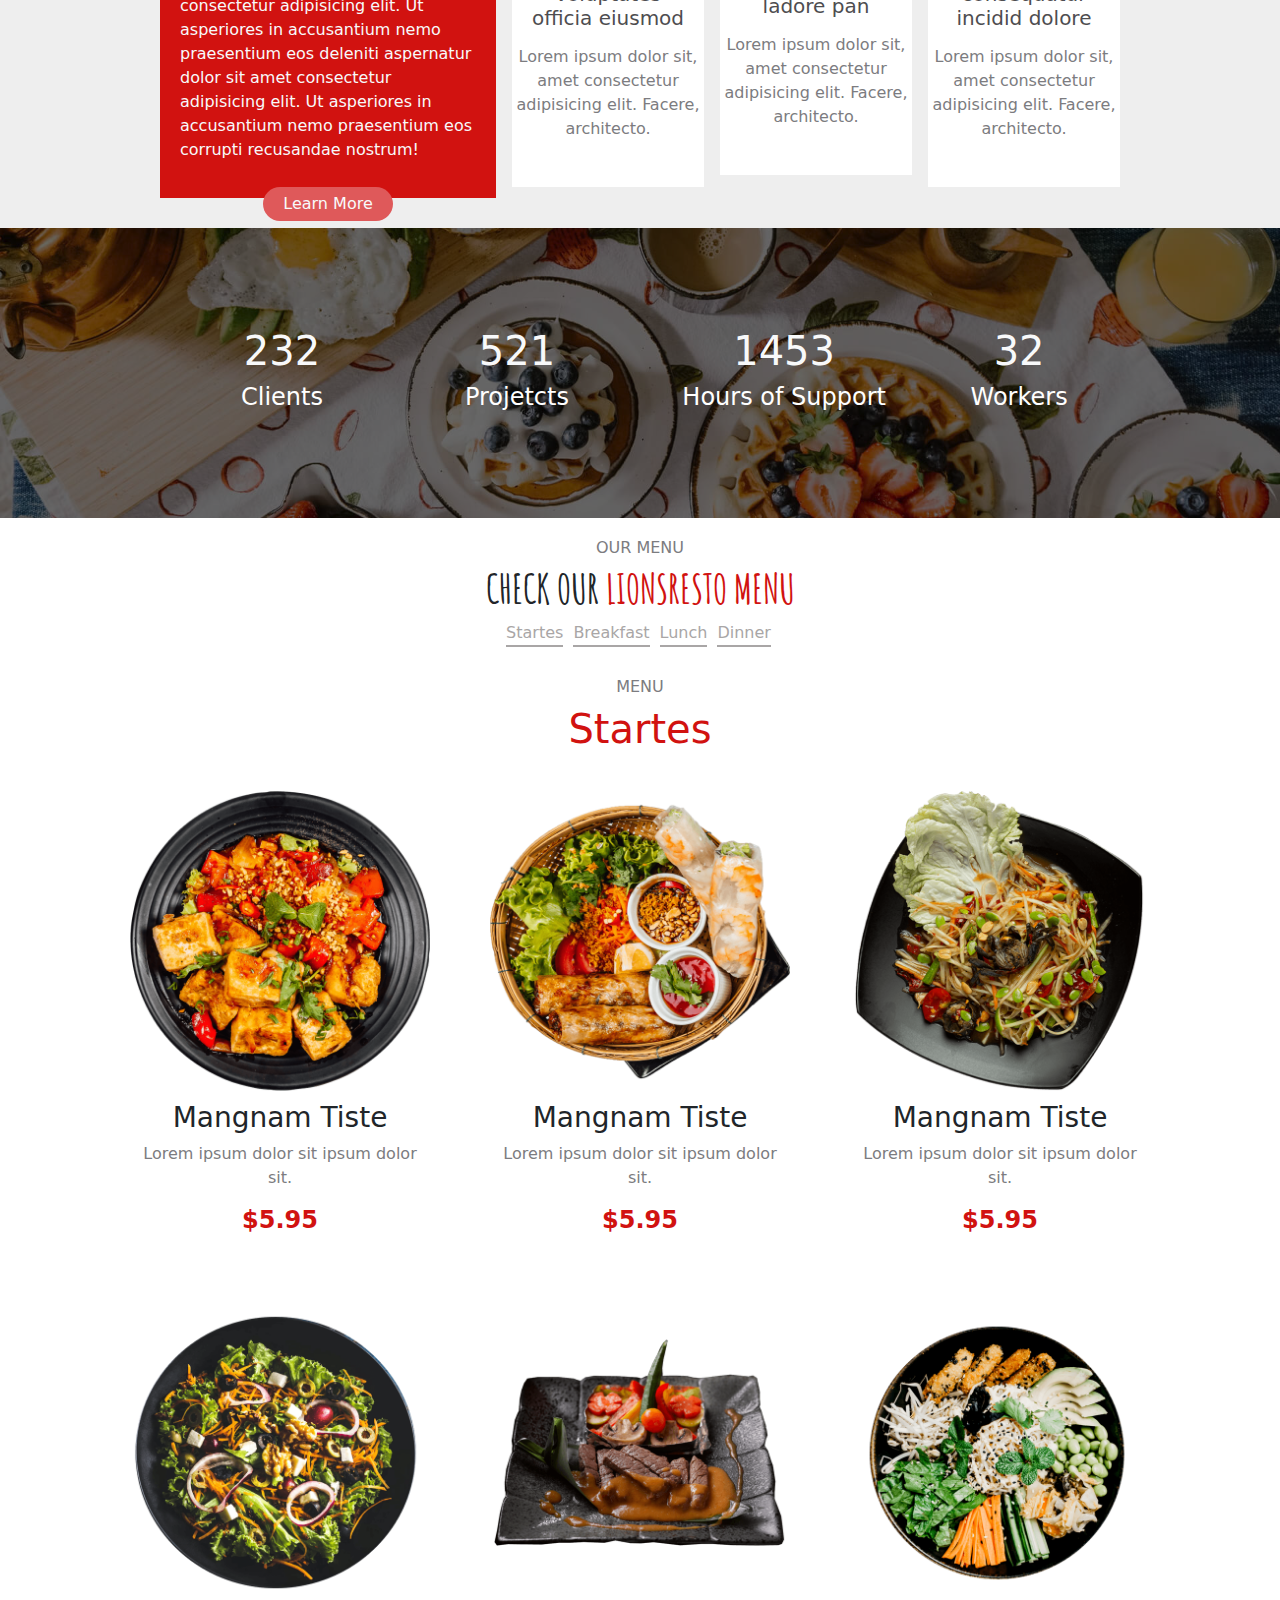
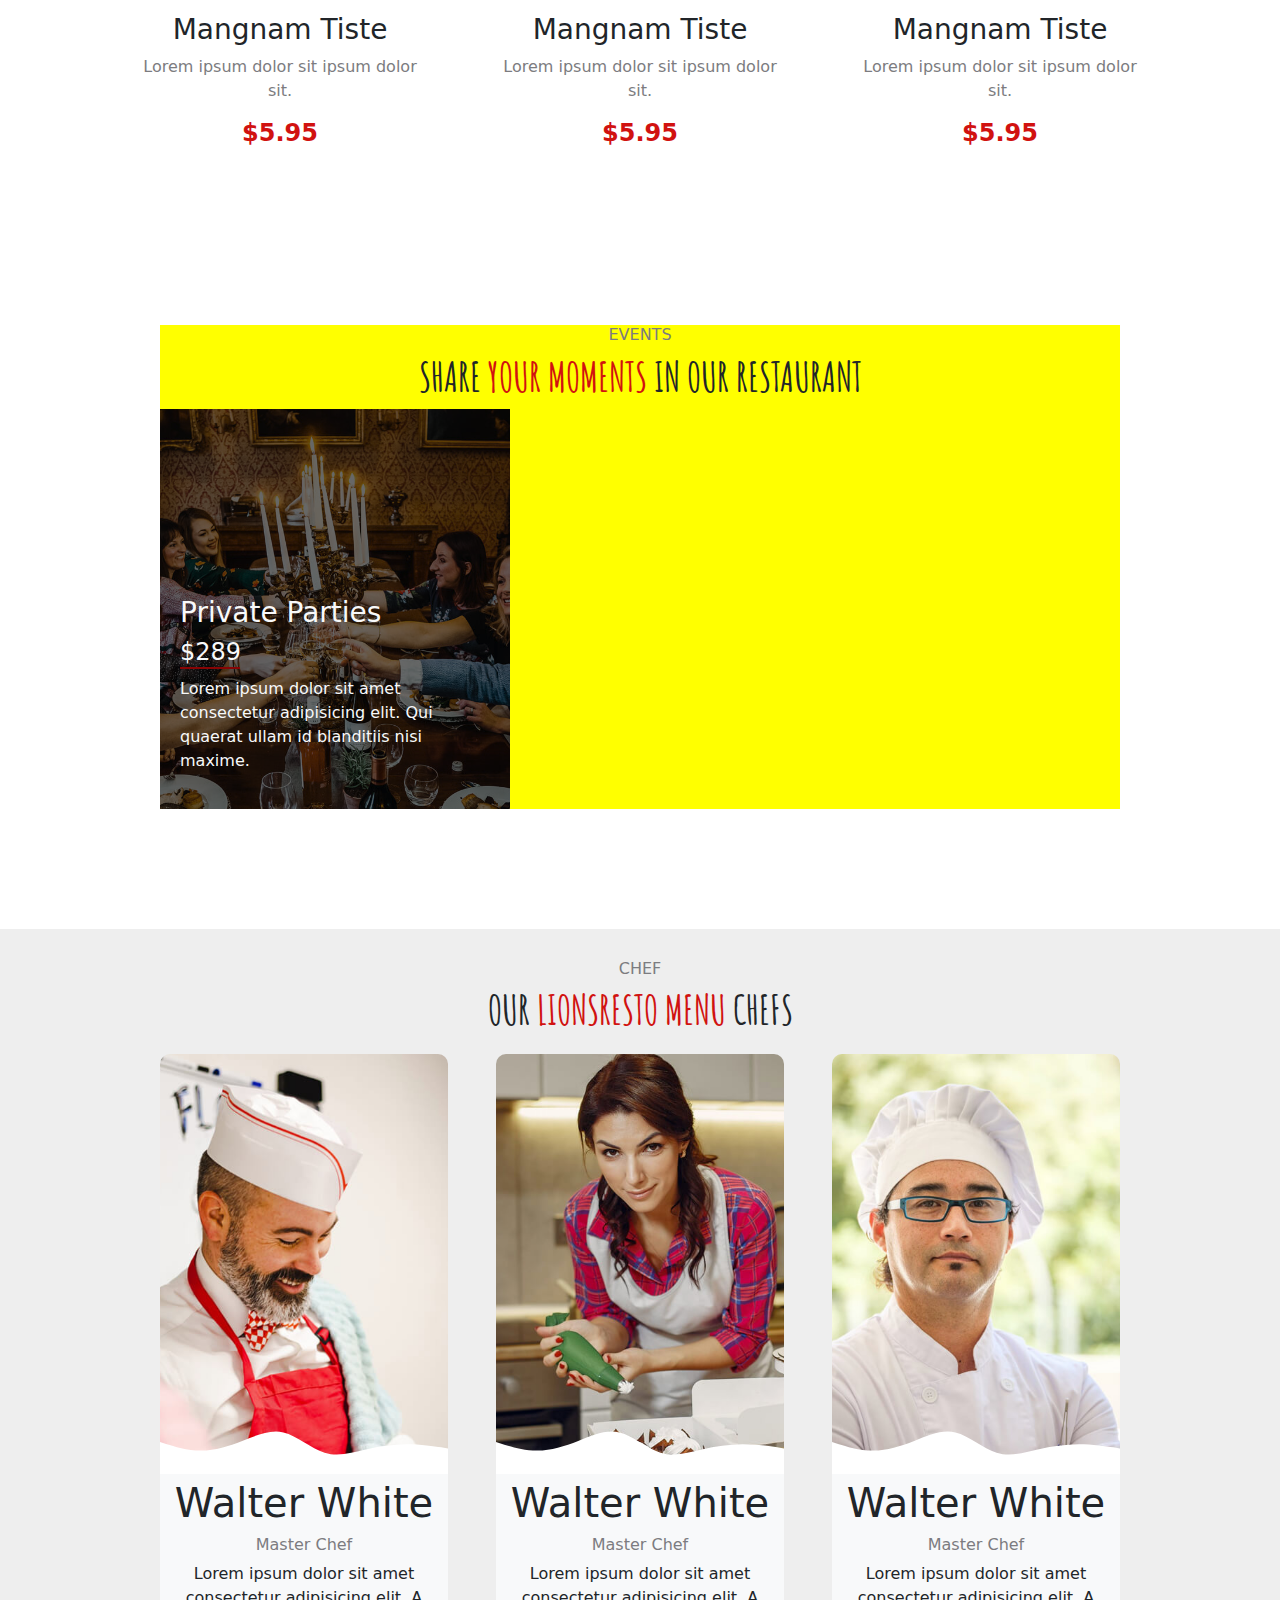
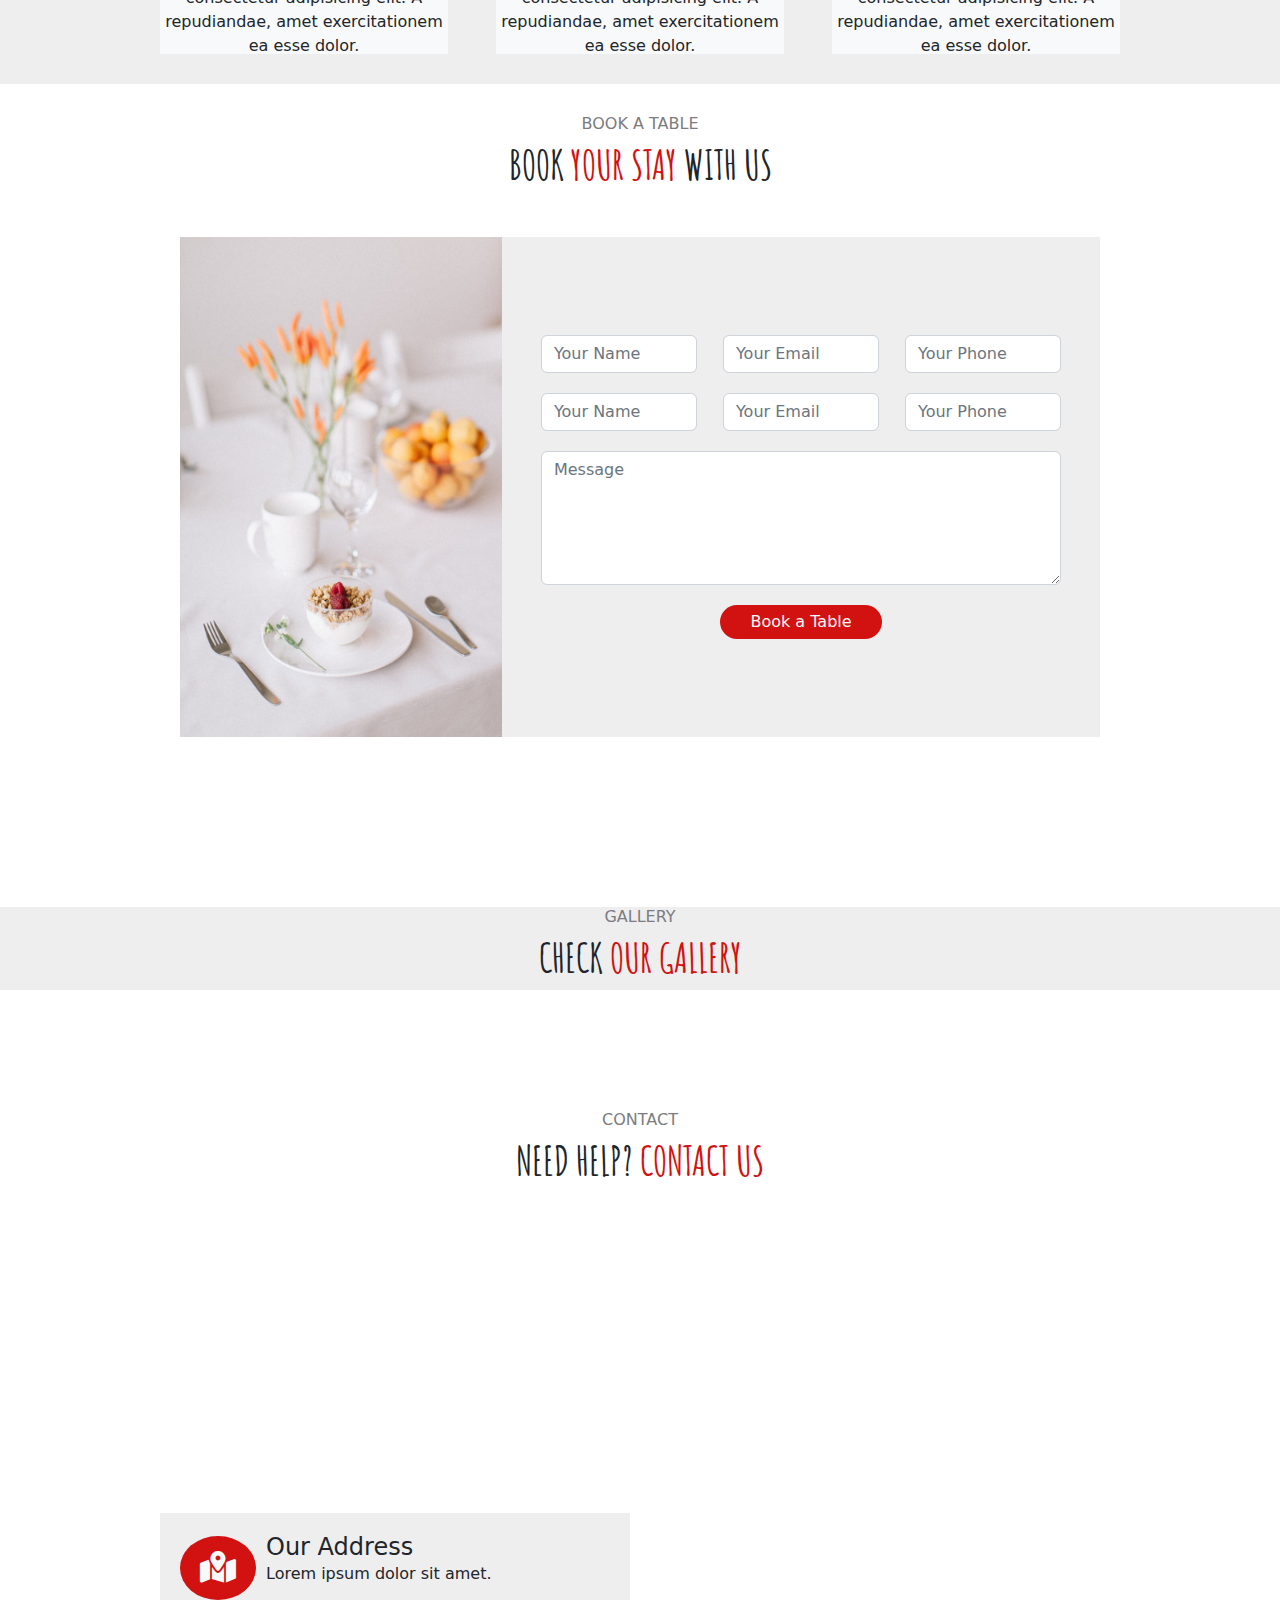
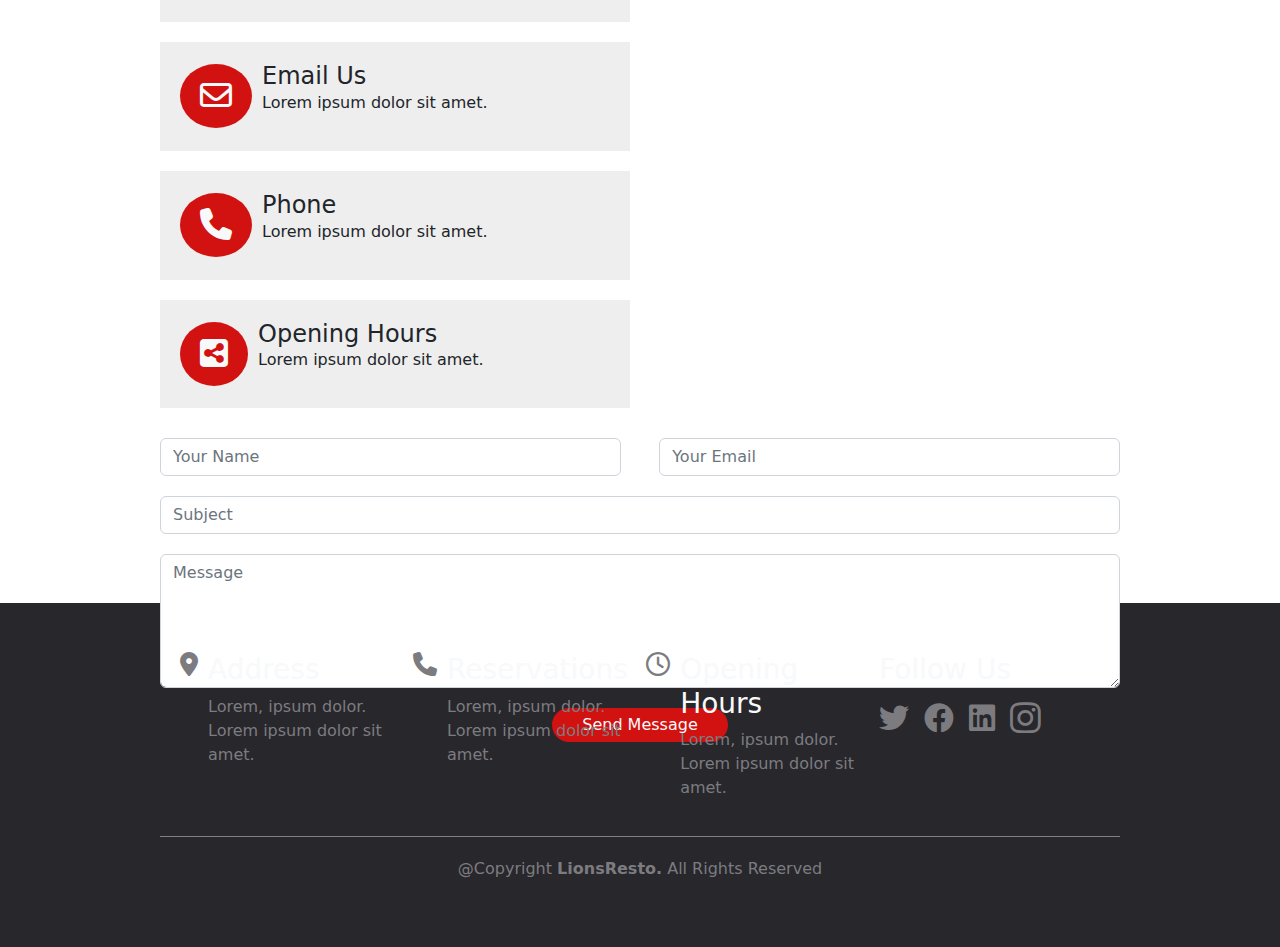
==== commit 76676bd6: "eeee" ====
--- a/index.html
+++ b/index.html
@@ -13,13 +13,13 @@
     <header class="d-flex justify-content-center align-items-center flex-column position-fixed top-0 ">
         <nav class="d-flex justify-content-between align-items-center nav-baar">
             <div>
-                <h2 class="font-roboto fw-bold">LionsResto<span class="text-coleur-conx">.</span></h2>
+                <h2 class="font-roboto fw-bold text-dark">LionsResto<span class="text-coleur-conx">.</span></h2>
             </div>
             <!-- link menu -->
             <div class="menubar d-none d-lg-block">
                 <ul class="nav font-roboto  ">
                     <li class="nav-item">
-                        <a class="nav-link text-coleur-link-navv   active" href="#cover" >Home</a>
+                        <a class="nav-link text-coleur-link-navv   active" href="#cover">Home</a>
                     </li>
                     <li>
                         <a class="nav-link text-coleur-link-navv  " href="#about">About</a>
@@ -116,14 +116,14 @@
             </div>
         </nav>
     </header>
-    <section id="cover"  class="section-cover d-flex justify-content-center bg-coleur-cover pt-30 pb-30 mt-30 ">
-        <div 
+    <section id="cover" class="section-cover d-flex justify-content-center bg-coleur-cover pt-30 pb-30 mt-30 ">
+        <div
             class="conetue-cover text-center text-lg-start d-lg-flex flex-lg-row-reverse justify-content-lg-between align-items-lg-center gap-10">
             <div class="image-cover ">
                 <img src="./public/images/hero-img.png" alt="">
             </div>
             <div class="text-cover font-roboto ">
-                <div class="text-cover1 font-cover ">
+                <div class="text-cover1 font-cover text-dark ">
                     <h1>ENJOY YOUR HEALTHY</h1>
                     <h1>DELICIOUS FOOD</h1>
                 </div>
@@ -133,7 +133,9 @@
                 </div>
 
                 <div class="botones">
-                    <button class="btn-book btn-bookchadow  border-0 bg-coleur-conx text-light p-5 ps-30 pe-30 rounded-5">Book a
+                    <button
+                        class="btn-book btn-bookchadow  border-0 bg-coleur-conx text-light p-5 ps-30 pe-30 rounded-5">Book
+                        a
                         Table</button>
                     <button class="btn-book border-0 bg-coleur-cover p-5 ps-30 pe-30 rounded-5 "><i
                             class="fa-regular fa-circle-play text-coleur-conx btn_openModal" id="modal22"></i> Watch
@@ -190,7 +192,7 @@
                 </div>
             </div>
         </section>
-        <section 
+        <section
             class="section-choose-lions d-flex justify-content-center align-items-center bg-coleur-cover p-10 pt-30 pb-30">
             <div class="cardes d-flex justify-content-between align-items-center flex-column flex-lg-row">
                 <div class="carde-1 bg-coleur-conx text-light p-20">
@@ -599,20 +601,35 @@
         <br><br><br><br><br>
 
         <!-- section slid -->
-        <section id="events" class="section-events d-flex justify-content-center align-items-center">
+        <section id="events" class="section-events d-flex justify-content-center align-items-center flex-column">
             <div class="events">
                 <div class="titre-events text-center ">
                     <h6 class="text-coleur-link-navv ">EVENTS</h6>
-                    <h2 class="font-cover fs-1">SHARE <span class="text-coleur-conx">YOUR MOMENTS</span> IN OUR RESTAURANT</h2>
+                    <h2 class="font-cover fs-1">SHARE <span class="text-coleur-conx">YOUR MOMENTS</span> IN OUR
+                        RESTAURANT</h2>
+                </div>
+
+                <div class="card-slid">
+                    <div class="card-slid-contenu d-flex justify-content-end align-items-start flex-column p-20 text-light">
+                        <div class="card-slid-titre">
+                            <h3>Private Parties</h3>
+                            <h4 class="prix-card">$289</h4>
+                        </div>
+                        <div class="card-slid-paragraphe">
+                            <p>Lorem ipsum dolor sit amet consectetur adipisicing elit. Qui
+                                quaerat ullam id blanditiis nisi maxime.</p>
+                        </div>
+                    </div>
                 </div>
             </div>
 
         </section>
         <!-- end section slid -->
         <br><br><br><br><br>
-        <section id="chef" class="section-chef d-flex justify-content-center align-items-center p-10 bg-coleur-cover pt-30 pb-30">
+        <section id="chef"
+            class="section-chef d-flex justify-content-center align-items-center p-10 bg-coleur-cover pt-30 pb-30">
             <div class="chef ">
-                <div class="titre-chef text-center mb-20">
+                <div class="titre-chef text-dark text-center mb-20">
                     <h6 class="text-coleur-link-navv ">CHEF</h6>
                     <h2 class="font-cover fs-1">OUR <span class="text-coleur-conx">LIONSRESTO MENU</span> CHEFS</h2>
                 </div>
@@ -624,7 +641,7 @@
                             <img src="./public/images/team-shape.svg" alt="">
 
                         </div>
-                        <div class="chef-texte bg-light text-center p-5">
+                        <div class="chef-texte bg-light text-center p-5 text-dark">
                             <h1>Walter White</h1>
                             <h6 class="text-coleur-link-navv ">Master Chef</h6>
                             <p>Lorem ipsum dolor sit amet consectetur adipisicing elit. A repudiandae, amet
@@ -636,7 +653,7 @@
                             <img src="./public/images/team-shape.svg" alt="">
 
                         </div>
-                        <div class="chef-texte bg-light text-center p-5">
+                        <div class="chef-texte bg-light text-center p-5 text-dark">
                             <h1>Walter White</h1>
                             <h6 class="text-coleur-link-navv ">Master Chef</h6>
                             <p>Lorem ipsum dolor sit amet consectetur adipisicing elit. A repudiandae, amet
@@ -649,7 +666,7 @@
                             <img src="./public/images/team-shape.svg" alt="">
 
                         </div>
-                        <div class="chef-texte bg-light text-center p-5">
+                        <div class="chef-texte bg-light text-center p-5 text-dark">
                             <h1>Walter White</h1>
                             <h6 class="text-coleur-link-navv ">Master Chef</h6>
                             <p>Lorem ipsum dolor sit amet consectetur adipisicing elit. A repudiandae, amet
@@ -661,7 +678,8 @@
             </div>
 
         </section>
-        <section id="contact" class="section-form1 d-flex justify-content-center align-items-center p-10 pt-30 pb-30 flex-column">
+        <section id="contact"
+            class="section-form1 d-flex justify-content-center align-items-center p-10 pt-30 pb-30 flex-column">
             <div class="titre-chef text-center mb-20">
                 <h6 class="text-coleur-link-navv ">BOOK A TABLE</h6>
                 <h2 class="font-cover fs-1">BOOK <span class="text-coleur-conx">YOUR STAY</span> WITH US</h2>
@@ -731,7 +749,7 @@
                         referrerpolicy="no-referrer-when-downgrade"></iframe>
                 </div>
                 <div class="contact-form">
-                    <div class="infos  pt-30 pb-30 d-flex justify-content-between align-items-center flex-wrap gap-20">
+                    <div class="infos text-dark  pt-30 pb-30 d-flex justify-content-between align-items-center flex-wrap gap-20">
                         <div class="info d-flex justify-content-start align-items-center p-20 bg-coleur-cover gap-10">
                             <div class="info-icone bg-coleur-conx p-20 rounded-circle">
                                 <i class="fa-solid fa-map-location-dot fa-2xl text-light"></i>
@@ -834,7 +852,7 @@
             <div class="minifooter text-coleur-link-navv d-flex gap-10 ">
                 <div class="texte-footer">
                     <h3 class="text-light">Follow Us</h3>
-                    <div class="fs-1 d-flex justify-content-center align-items-center gap-15 mt-30">                    
+                    <div class="fs-1 d-flex justify-content-center align-items-center gap-15 mt-30">
                         <i class="fa-brands fa-twitter fa-xs"></i>
                         <i class="fa-brands fa-facebook fa-xs"></i>
                         <i class="fa-brands fa-linkedin fa-xs"></i>
@@ -849,6 +867,9 @@
         </div>
 
     </footer>
+
+    <button class="btn btn-danger position-fixed bottom-0 end-0 "> <a class=" m-20 text-decoration-none text-light" href="#cover "> ^ </a></button>
+    <button class="btn-darkmod btn  position-fixed bottom-0 start-0 "> <i class="fa-solid fa-circle-half-stroke fa-2xl fs-1 text-coleur-conx p-20"></i> </button>
 
 
 
@@ -865,7 +886,7 @@
             <button id="modal1" class="modal__close closeModal">
                 X
             </button>
-    
+
         </div>
         <div class="div_modal modal " id="modal1">
             <iframe width="100%" height="90%" src="https://www.youtube.com/embed/sTVnOdsM5H0?autoplay=1&mute=1"
@@ -879,7 +900,7 @@
             <button id="modal22" class="modal__close closeModal">
                 X
             </button>
-    
+
         </div>
         <div class="div_modal modal " id="modal22">
             <iframe width="100%" height="90%" src="https://www.youtube.com/embed/fDx85uy-Mk8?autoplay=1&mute=1"
--- a/public/css/app.css
+++ b/public/css/app.css
@@ -20408,6 +20408,11 @@
   margin-top: 10vh;
 }
 
+.style-darkmod {
+  background-color: #000;
+  color: white;
+}
+
 header {
   width: 100%;
   background-color: white;
@@ -20675,7 +20680,7 @@
   height: 30vh;
 }
 .section-contact .contact .contact-form {
-  height: 70vh;
+  height: 600px;
 }
 .section-contact .contact .contact-form .info {
   width: 49%;
@@ -20683,6 +20688,22 @@
 
 .section-events .events {
   width: 75vw;
+  background-color: yellow;
+}
+.section-events .events .card-slid .card-slid-contenu {
+  background-color: blue;
+  height: 400px;
+  width: 350px;
+  background-image: url(../images/events-2.jpg);
+  background-size: cover;
+  background-position: center;
+  background-blend-mode: darken;
+  background-color: rgba(7, 7, 7, 0.609);
+}
+.section-events .events .card-slid .card-slid-contenu .prix-card {
+  padding: 0;
+  width: 60px;
+  border-bottom: 2px solid rgb(135, 4, 4);
 }
 
 .section-gallery .gallery {
@@ -20761,7 +20782,7 @@
   }
   .section-nembers .nembers {
     width: 95vw;
-    height: 35vh;
+    height: 250px;
   }
   .section-nembers .nembers .nembers1 {
     width: 100%;
@@ -20806,7 +20827,7 @@
     width: 95vw;
   }
   .section-contact .contact .contact-form {
-    height: 70vh;
+    height: 600px;
   }
   .section-contact .contact .contact-form .info {
     width: 48%;
@@ -20824,7 +20845,7 @@
     height: 350px !important;
   }
   .section-nembers .nembers {
-    height: 50vh;
+    height: 500px;
   }
   .section-menu .menu {
     width: 95vw;
@@ -20858,7 +20879,7 @@
     width: 100%;
   }
   .section-contact .contact .contact-form {
-    height: 105vh;
+    height: 1000px;
   }
   .section-contact .contact .contact-form .info {
     width: 100%;
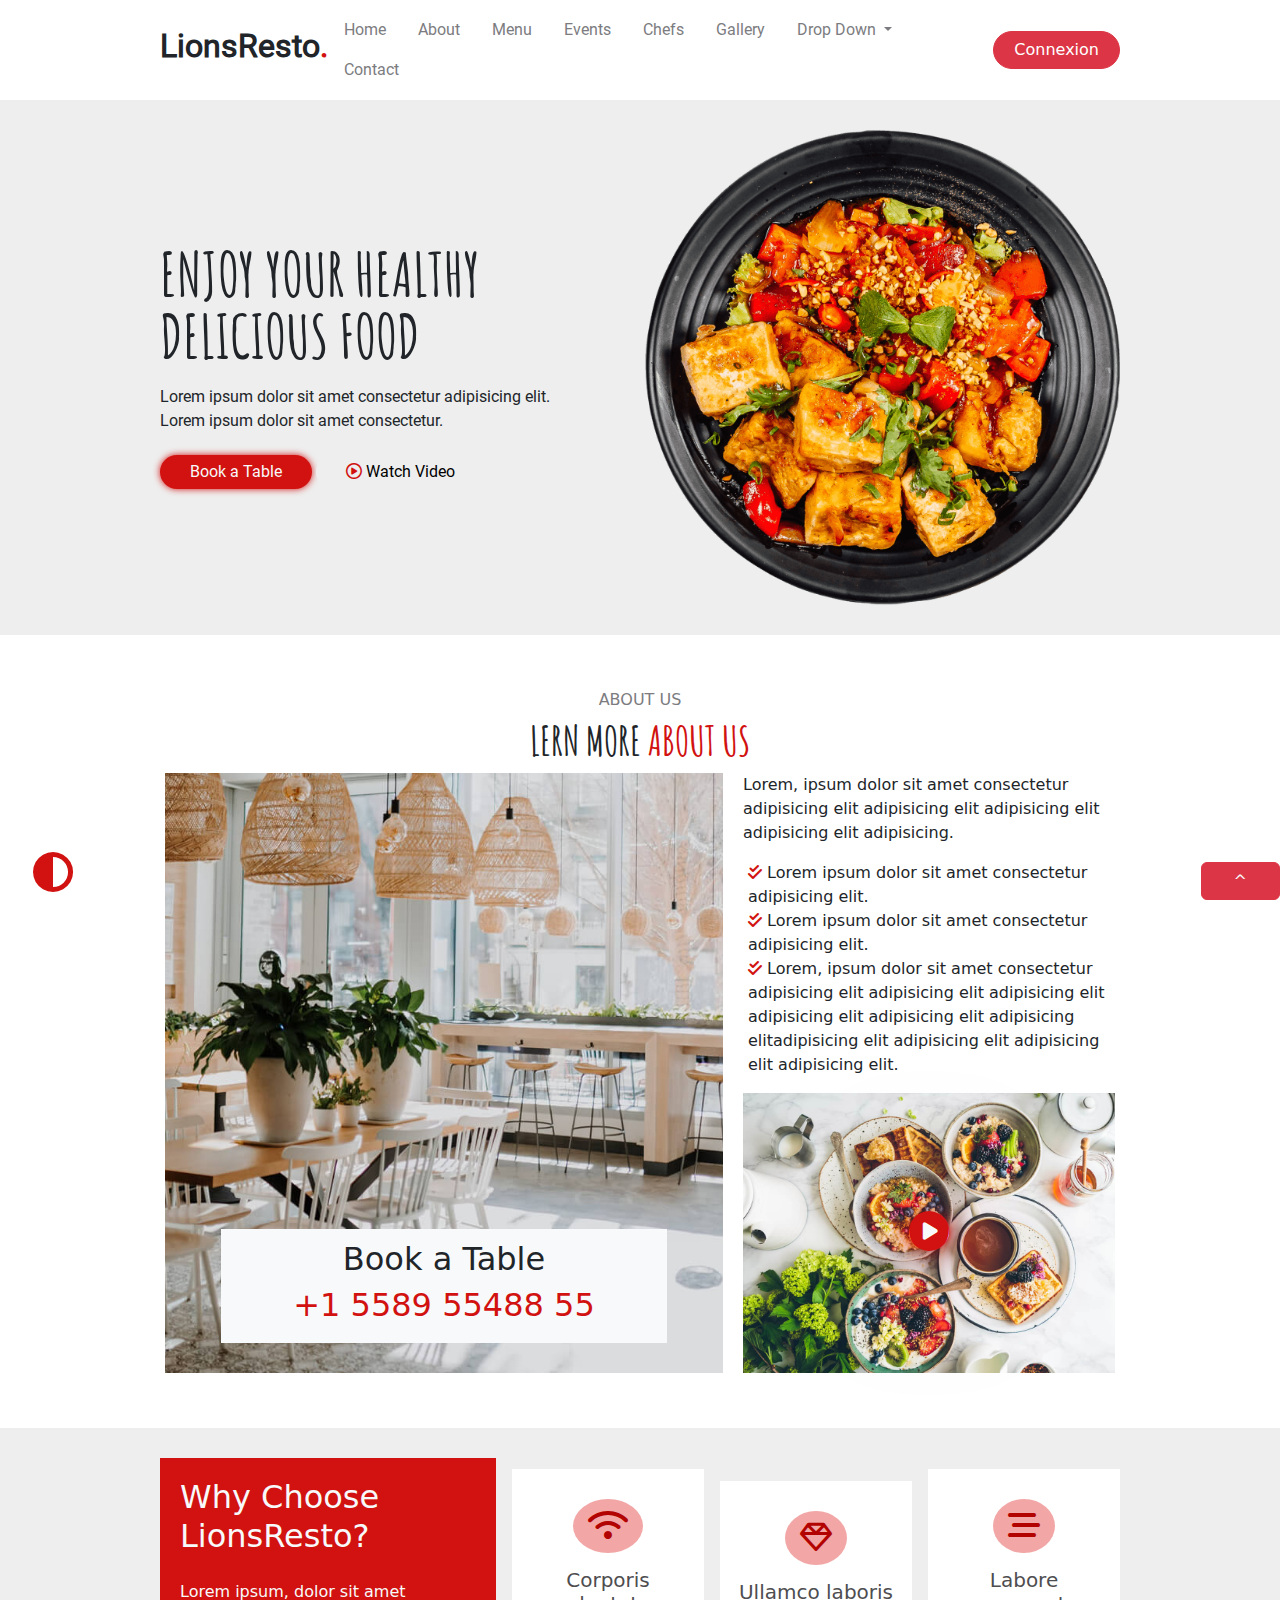
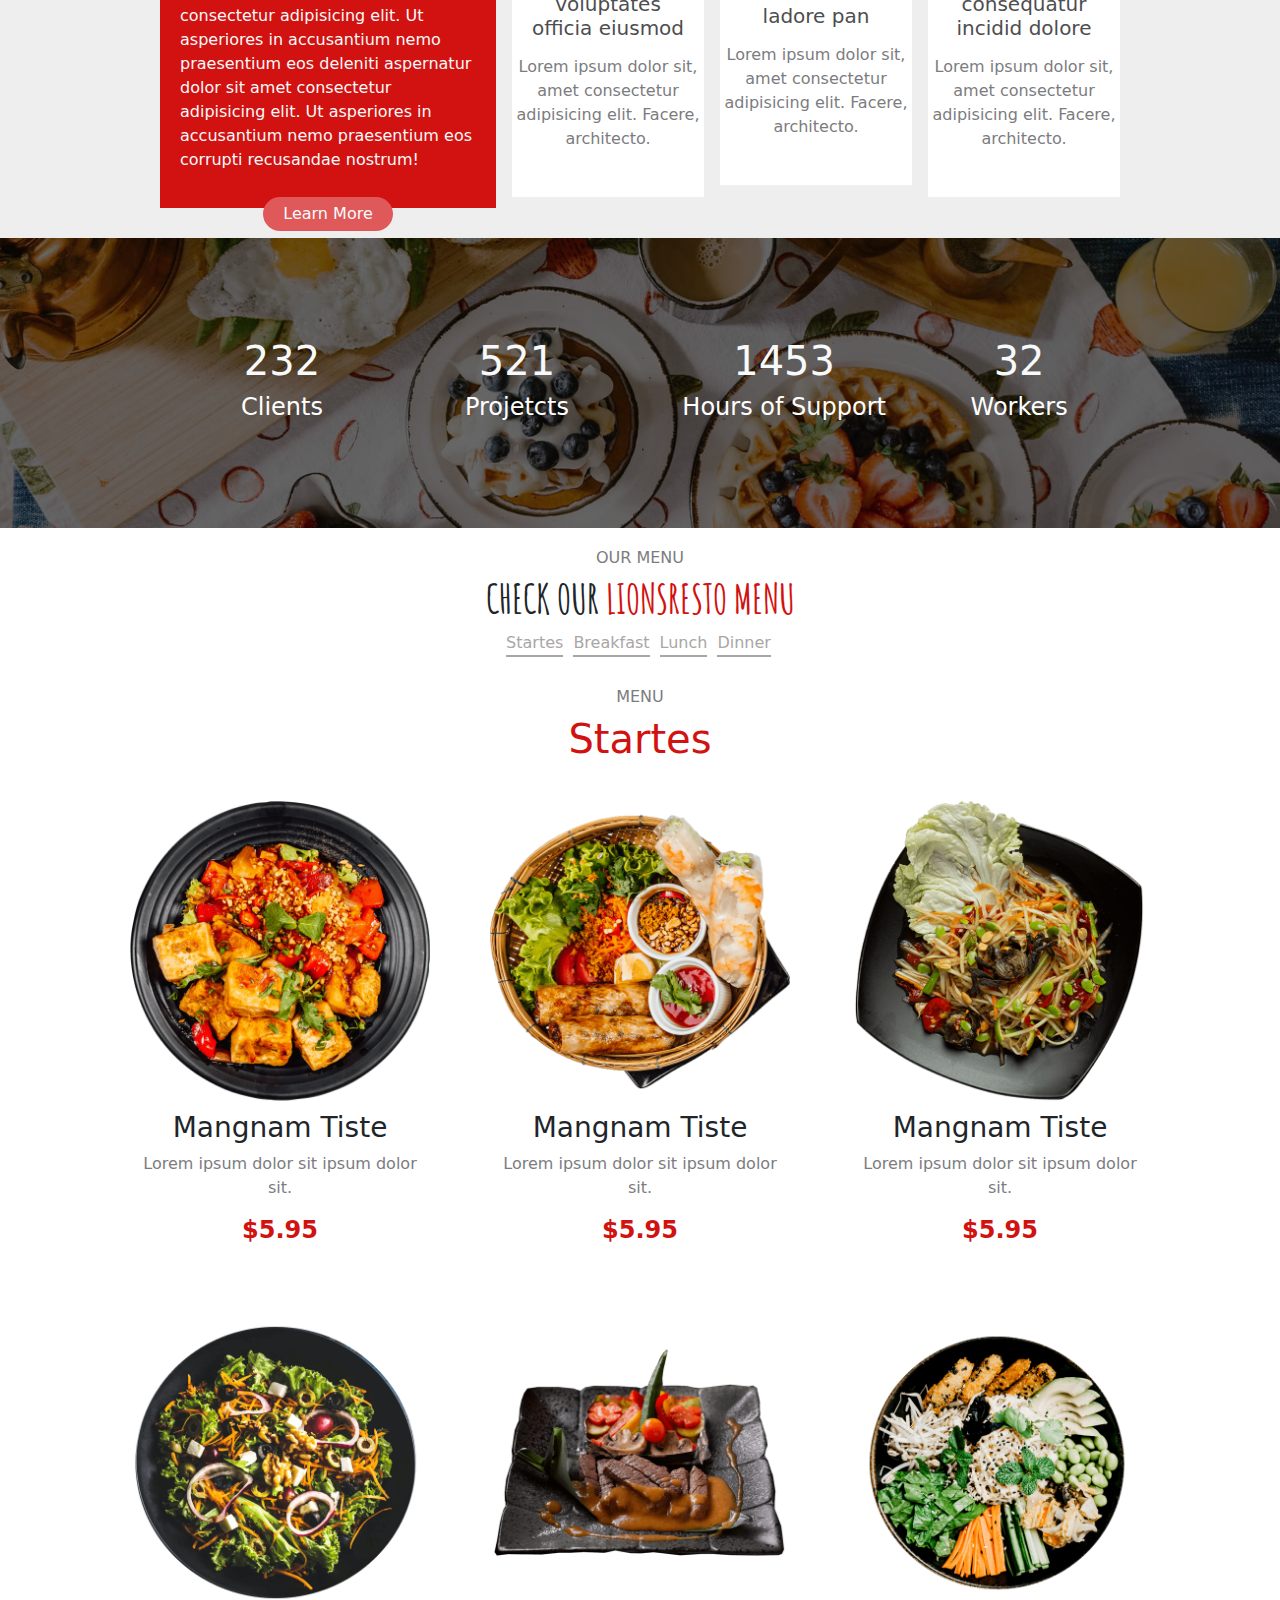
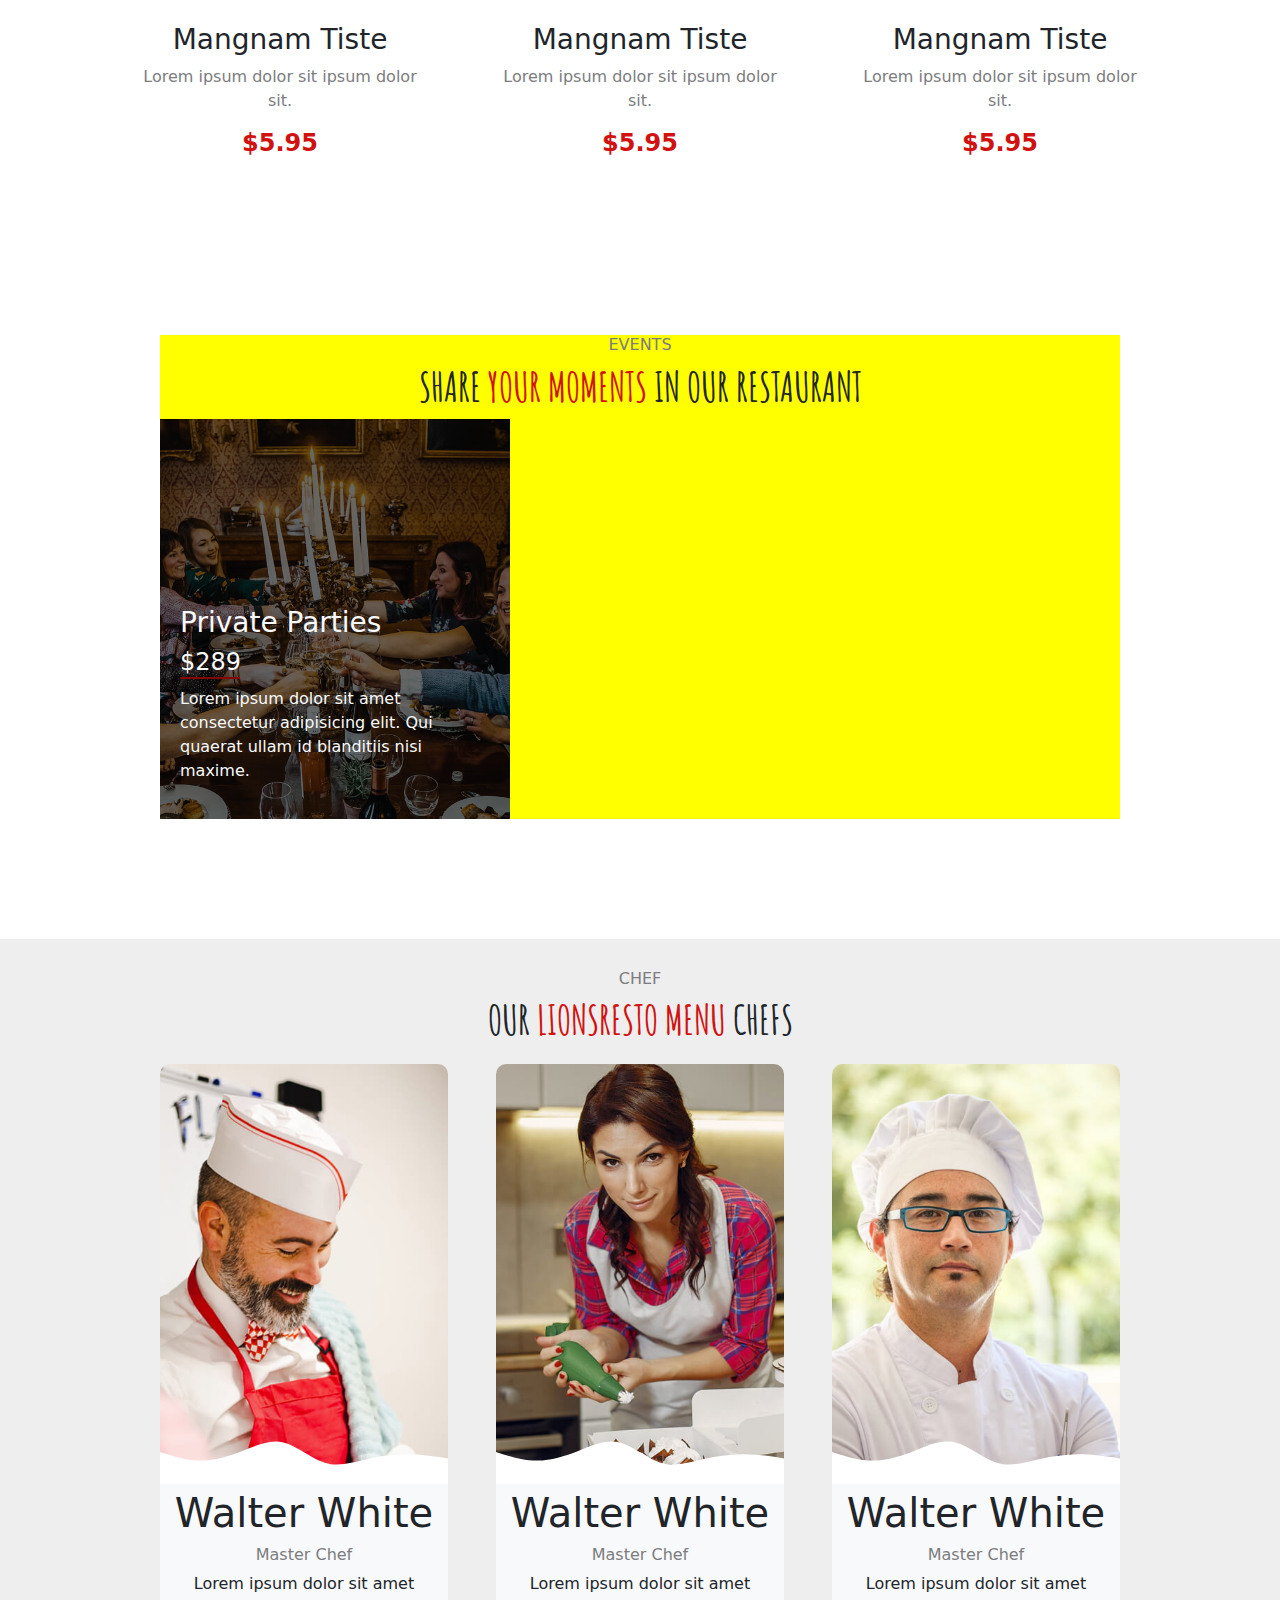
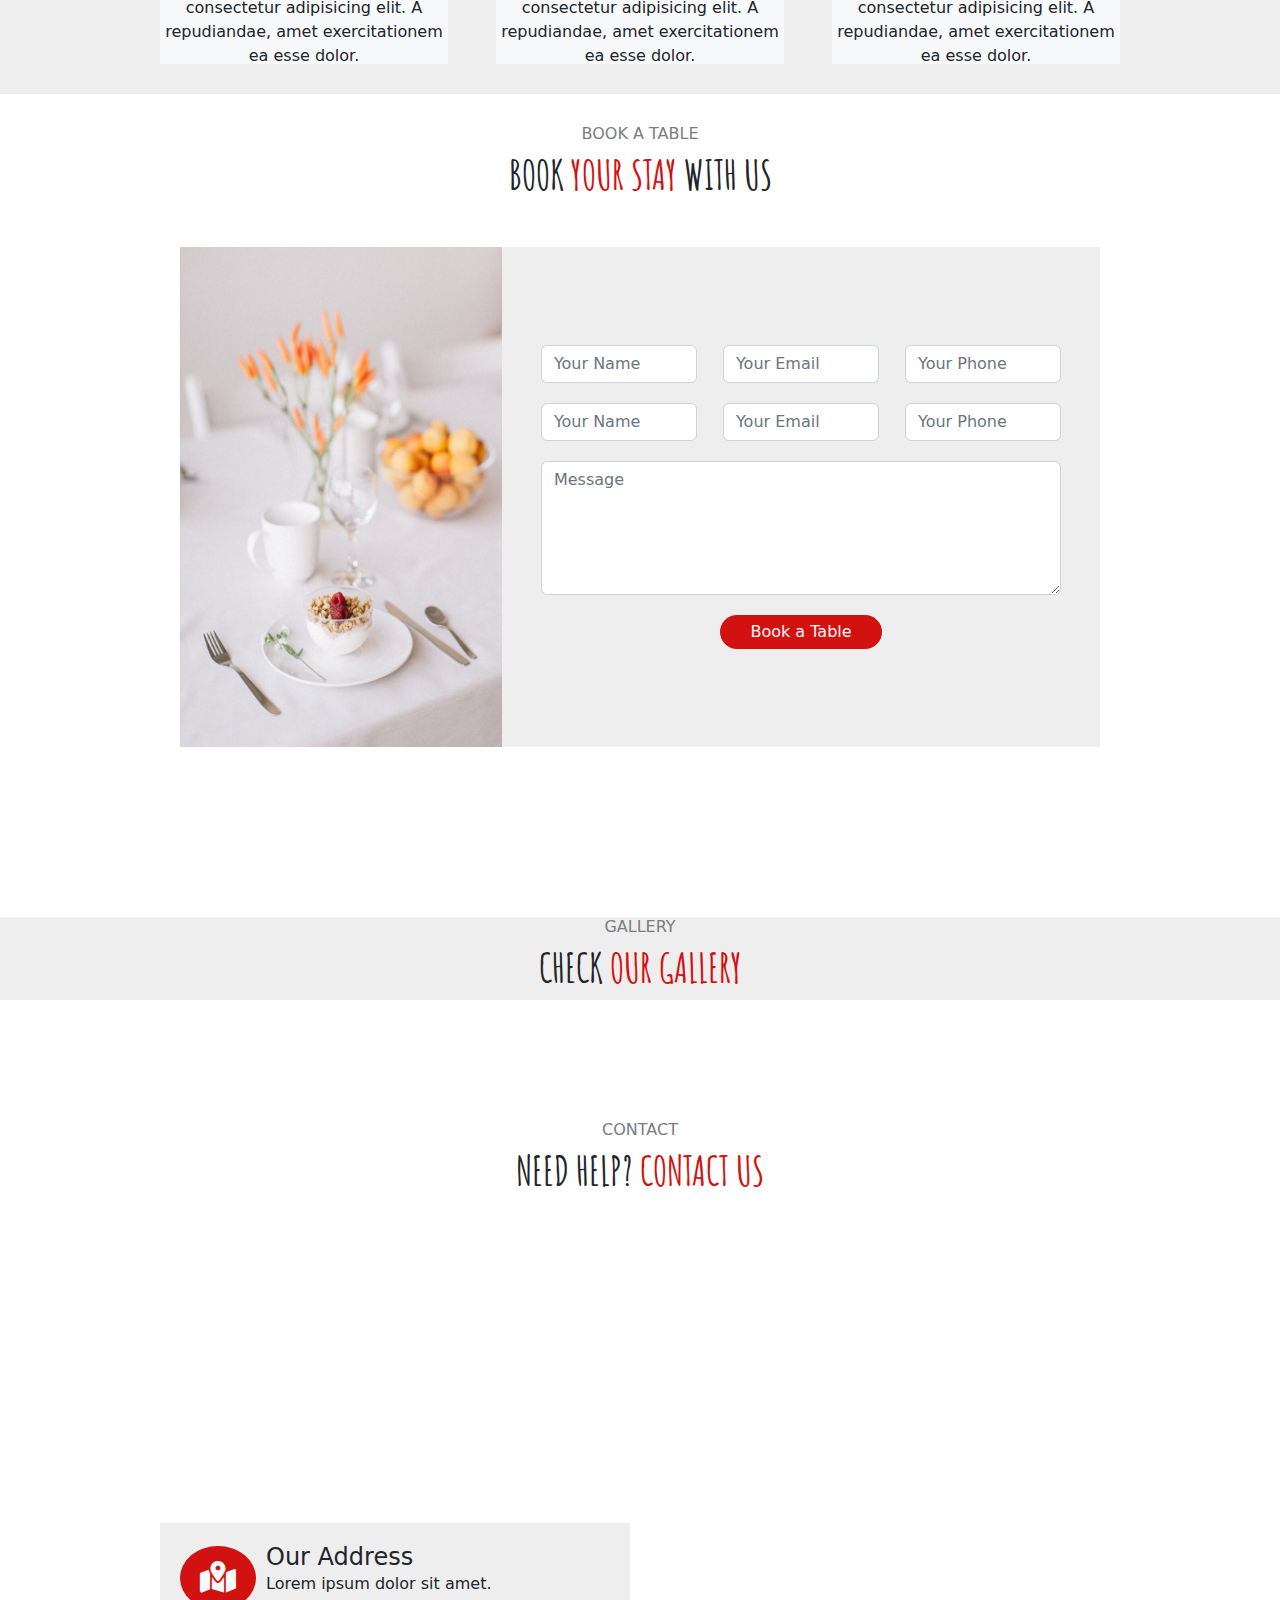
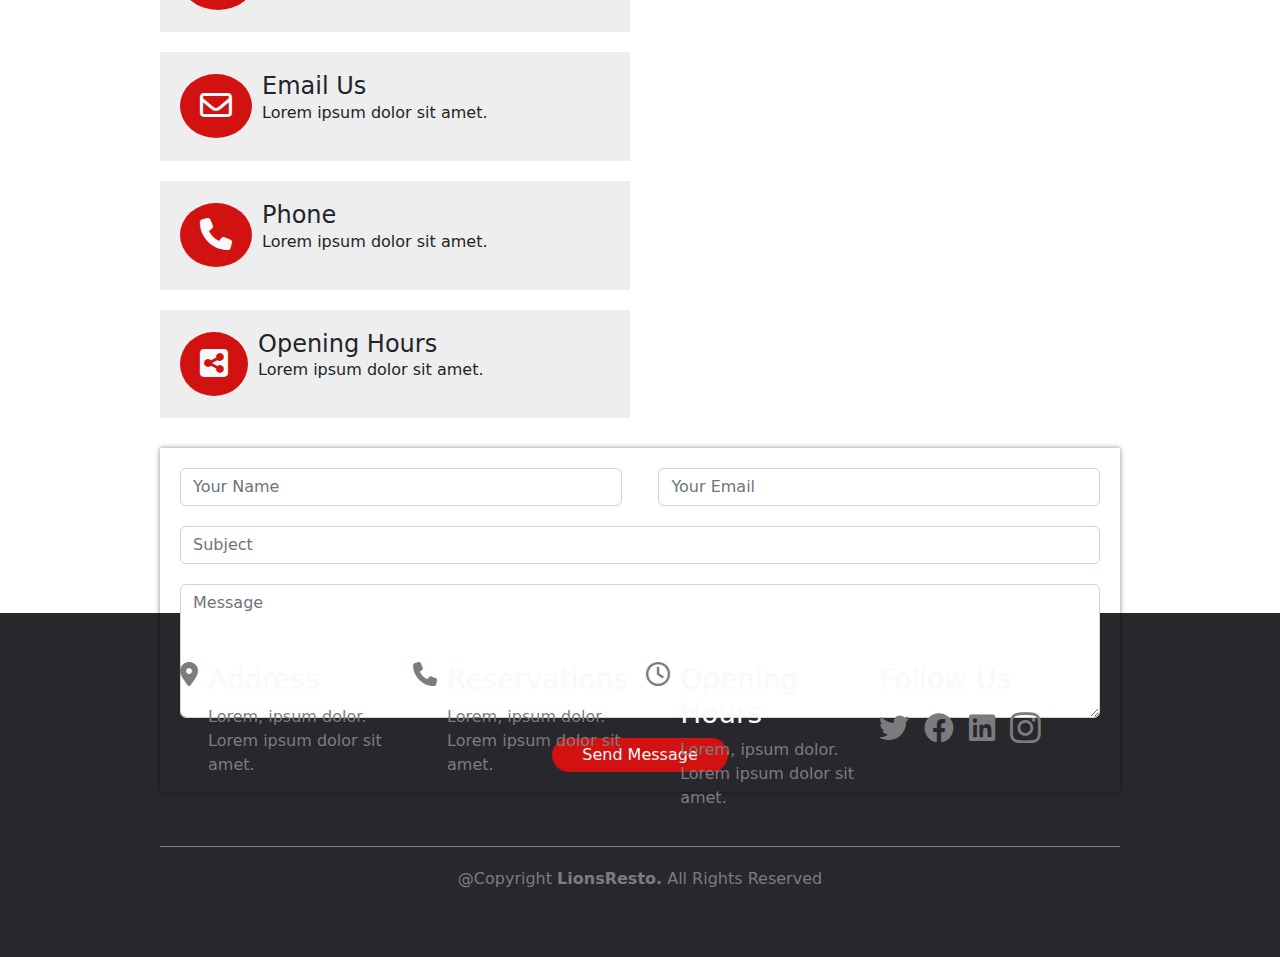
==== commit 0d8caafd: "retoucheee carde-chef" ====
--- a/index.html
+++ b/index.html
@@ -6,6 +6,13 @@
     <meta http-equiv="X-UA-Compatible" content="IE=edge">
     <meta name="viewport" content="width=device-width, initial-scale=1.0">
     <title>Document</title>
+     <!-- link font awesome -->
+  <link rel="stylesheet" href="https://cdnjs.cloudflare.com/ajax/libs/font-awesome/6.4.0/css/all.min.css"
+  integrity="sha512-iecdLmaskl7CVkqkXNQ/ZH/XLlvWZOJyj7Yy7tcenmpD1ypASozpmT/E0iPtmFIB46ZmdtAc9eNBvH0H/ZpiBw=="
+  crossorigin="anonymous" referrerpolicy="no-referrer" />
+<!-- bootstrap link -->
+<link href="https://cdn.jsdelivr.net/npm/bootstrap@5.3.0-alpha3/dist/css/bootstrap.min.css" rel="stylesheet"
+  integrity="sha384-KK94CHFLLe+nY2dmCWGMq91rCGa5gtU4mk92HdvYe+M/SXH301p5ILy+dN9+nJOZ" crossorigin="anonymous" />
     <link rel="stylesheet" href="./public/css/app.css">
 </head>
 
@@ -647,6 +654,14 @@
                             <p>Lorem ipsum dolor sit amet consectetur adipisicing elit. A repudiandae, amet
                                 exercitationem ea esse dolor.</p>
                         </div>
+                        <div class="chef-ocones ">
+                            <div class=" d-flex justify-content-center align-items-center flex-column gap-30 mt-30 fs-3">
+                                <i class="fa-brands fa-twitter fa-xs mt-30"></i>
+                                <i class="fa-brands fa-facebook fa-xs mt-10"></i>
+                                <i class="fa-brands fa-linkedin fa-xs mt-10"></i>
+                                <i class="fa-brands fa-instagram fa-sm mt-10"></i>
+                            </div>
+                        </div>
                     </div>
                     <div class="card2-1 d-flex justify-content-center align-items-center flex-column">
                         <div class="chef-image imgchef2 d-flex flex-column justify-content-end ">
@@ -659,6 +674,14 @@
                             <p>Lorem ipsum dolor sit amet consectetur adipisicing elit. A repudiandae, amet
                                 exercitationem ea esse dolor.</p>
                         </div>
+                        <div class="chef-ocones ">
+                            <div class=" d-flex justify-content-center align-items-center flex-column gap-30 mt-30 fs-3">
+                                <i class="fa-brands fa-twitter fa-xs mt-30"></i>
+                                <i class="fa-brands fa-facebook fa-xs mt-10"></i>
+                                <i class="fa-brands fa-linkedin fa-xs mt-10"></i>
+                                <i class="fa-brands fa-instagram fa-sm mt-10"></i>
+                            </div>
+                        </div>
                     </div>
                     <div
                         class="card2-1 d-flex justify-content-center align-items-center flex-column mt-sm-0 mt-md-20 mt-lg-0">
@@ -671,6 +694,14 @@
                             <h6 class="text-coleur-link-navv ">Master Chef</h6>
                             <p>Lorem ipsum dolor sit amet consectetur adipisicing elit. A repudiandae, amet
                                 exercitationem ea esse dolor.</p>
+                        </div>
+                        <div class="chef-ocones ">
+                            <div class=" d-flex justify-content-center align-items-center flex-column gap-30 mt-30 fs-3">
+                                <i class="fa-brands fa-twitter fa-xs mt-30"></i>
+                                <i class="fa-brands fa-facebook fa-xs mt-10"></i>
+                                <i class="fa-brands fa-linkedin fa-xs mt-10"></i>
+                                <i class="fa-brands fa-instagram fa-sm mt-10"></i>
+                            </div>
                         </div>
                     </div>
                 </div>
@@ -787,9 +818,9 @@
                             </div>
                         </div>
                     </div>
-                    <form action="">
+                    <form action="" class=" p-20 forme-contactshadow">
                         <div
-                            class="div-input-contact d-flex justify-content-between align-items-center flex-wrap gap-20">
+                            class=" div-input-contact d-flex justify-content-between align-items-center flex-wrap gap-20">
                             <input type="email" class="form-control input-cont" id="exampleFormControlInput1"
                                 placeholder="Your Name">
                             <input type="email" class="form-control input-cont" id="exampleFormControlInput1"
@@ -868,8 +899,8 @@
 
     </footer>
 
-    <button class="btn btn-danger position-fixed bottom-0 end-0 "> <a class=" m-20 text-decoration-none text-light" href="#cover "> ^ </a></button>
-    <button class="btn-darkmod btn  position-fixed bottom-0 start-0 "> <i class="fa-solid fa-circle-half-stroke fa-2xl fs-1 text-coleur-conx p-20"></i> </button>
+    <button class="btn btn-danger position-fixed bottom-0 end-0 preorete "> <a class=" m-20 text-decoration-none text-light" href="#cover "> ^ </a></button>
+    <button class="btn-darkmod btn  position-fixed bottom-0 start-0 preorete"> <i class="fa-solid fa-circle-half-stroke fa-2xl fs-1 text-coleur-conx p-20"></i> </button>
 
 
 
@@ -913,6 +944,11 @@
 
     <script src="./node_modules/bootstrap/dist/js/bootstrap.bundle.js"></script>
     <script src="./public/js/app.js"></script>
+
+    <!-- CDN bootstrap -->
+    <script src="https://cdn.jsdelivr.net/npm/bootstrap@5.3.0-alpha3/dist/js/bootstrap.bundle.min.js"
+    integrity="sha384-ENjdO4Dr2bkBIFxQpeoTz1HIcje39Wm4jDKdf19U8gI4ddQ3GYNS7NTKfAdVQSZe"
+    crossorigin="anonymous"></script>
 </body>
 
 </html>--- a/public/css/app.css
+++ b/public/css/app.css
@@ -20405,7 +20405,7 @@
 }
 
 body {
-  margin-top: 10vh;
+  margin-top: 100px;
 }
 
 .style-darkmod {
@@ -20416,11 +20416,12 @@
 header {
   width: 100%;
   background-color: white;
+  z-index: 11;
 }
 
 @media (min-width: 768px) {
   header {
-    height: 10vh;
+    height: 100px;
   }
   header .nav-baar {
     width: 75%;
@@ -20496,9 +20497,6 @@
   }
 }
 @media (max-width: 768px) {
-  header {
-    height: 8vh;
-  }
   header .nav-baar {
     width: 95% !important;
   }
@@ -20525,6 +20523,9 @@
   }
 }
 @media (max-width: 768px) and (max-width: 426px) {
+  body {
+    margin-top: 50px;
+  }
   .text-cover1 h1, .text-cover1 .h1 {
     line-height: 3vh !important;
   }
@@ -20621,6 +20622,8 @@
   width: 100%;
 }
 .section-chef .chef .chef-cardes .card2-1 {
+  z-index: 1;
+  position: relative;
   width: 30%;
   height: 600px;
   transition: all 0.4s;
@@ -20650,7 +20653,35 @@
   width: 100%;
   height: 30%;
 }
-
+.section-chef .chef .chef-cardes .card2-1 .chef-ocones {
+  position: absolute;
+  height: 250px;
+  width: 70px;
+  color: rgb(165, 162, 162);
+  background-color: rgba(255, 255, 255, 0.795);
+  top: 90px;
+  right: 0;
+  display: none;
+}
+.section-chef .chef .chef-cardes .card2-1 .show-anemation {
+  display: block;
+}
+
+.chef-ocones {
+  animation: myfirst 0.5s 1;
+  animation-direction: alternate;
+}
+
+@keyframes myfirst {
+  0% {
+    right: -70px;
+    top: 90px;
+  }
+  100% {
+    right: 0px;
+    top: 90px;
+  }
+}
 .section-form1 .form1 {
   width: 75vw;
 }
@@ -20728,6 +20759,14 @@
   font-size: 70px !important;
 }
 
+.forme-contactshadow {
+  box-shadow: 0 0 5px rgba(0, 0, 0, 0.4588235294);
+}
+
+.preorete {
+  z-index: 111;
+}
+
 @media (min-width: 768px) {
   .carde-2:hover {
     transform: scale(1.1);
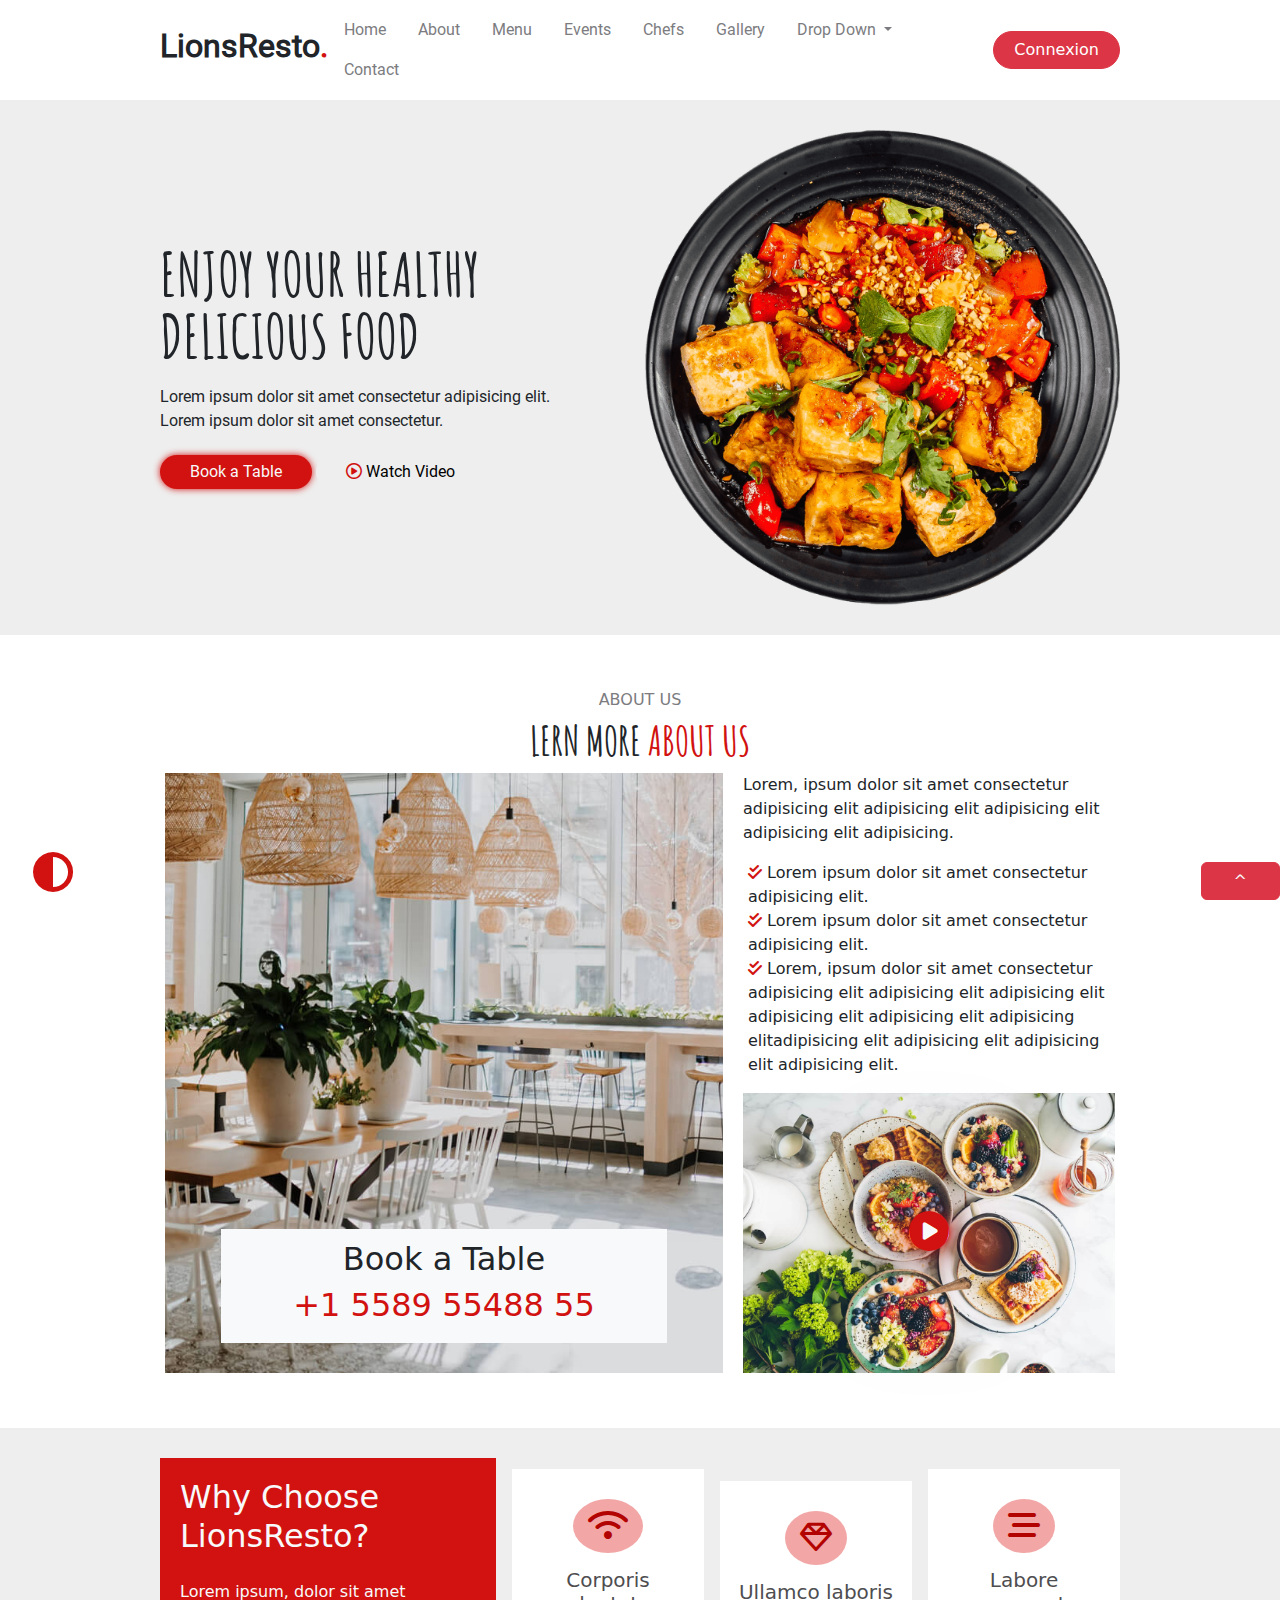
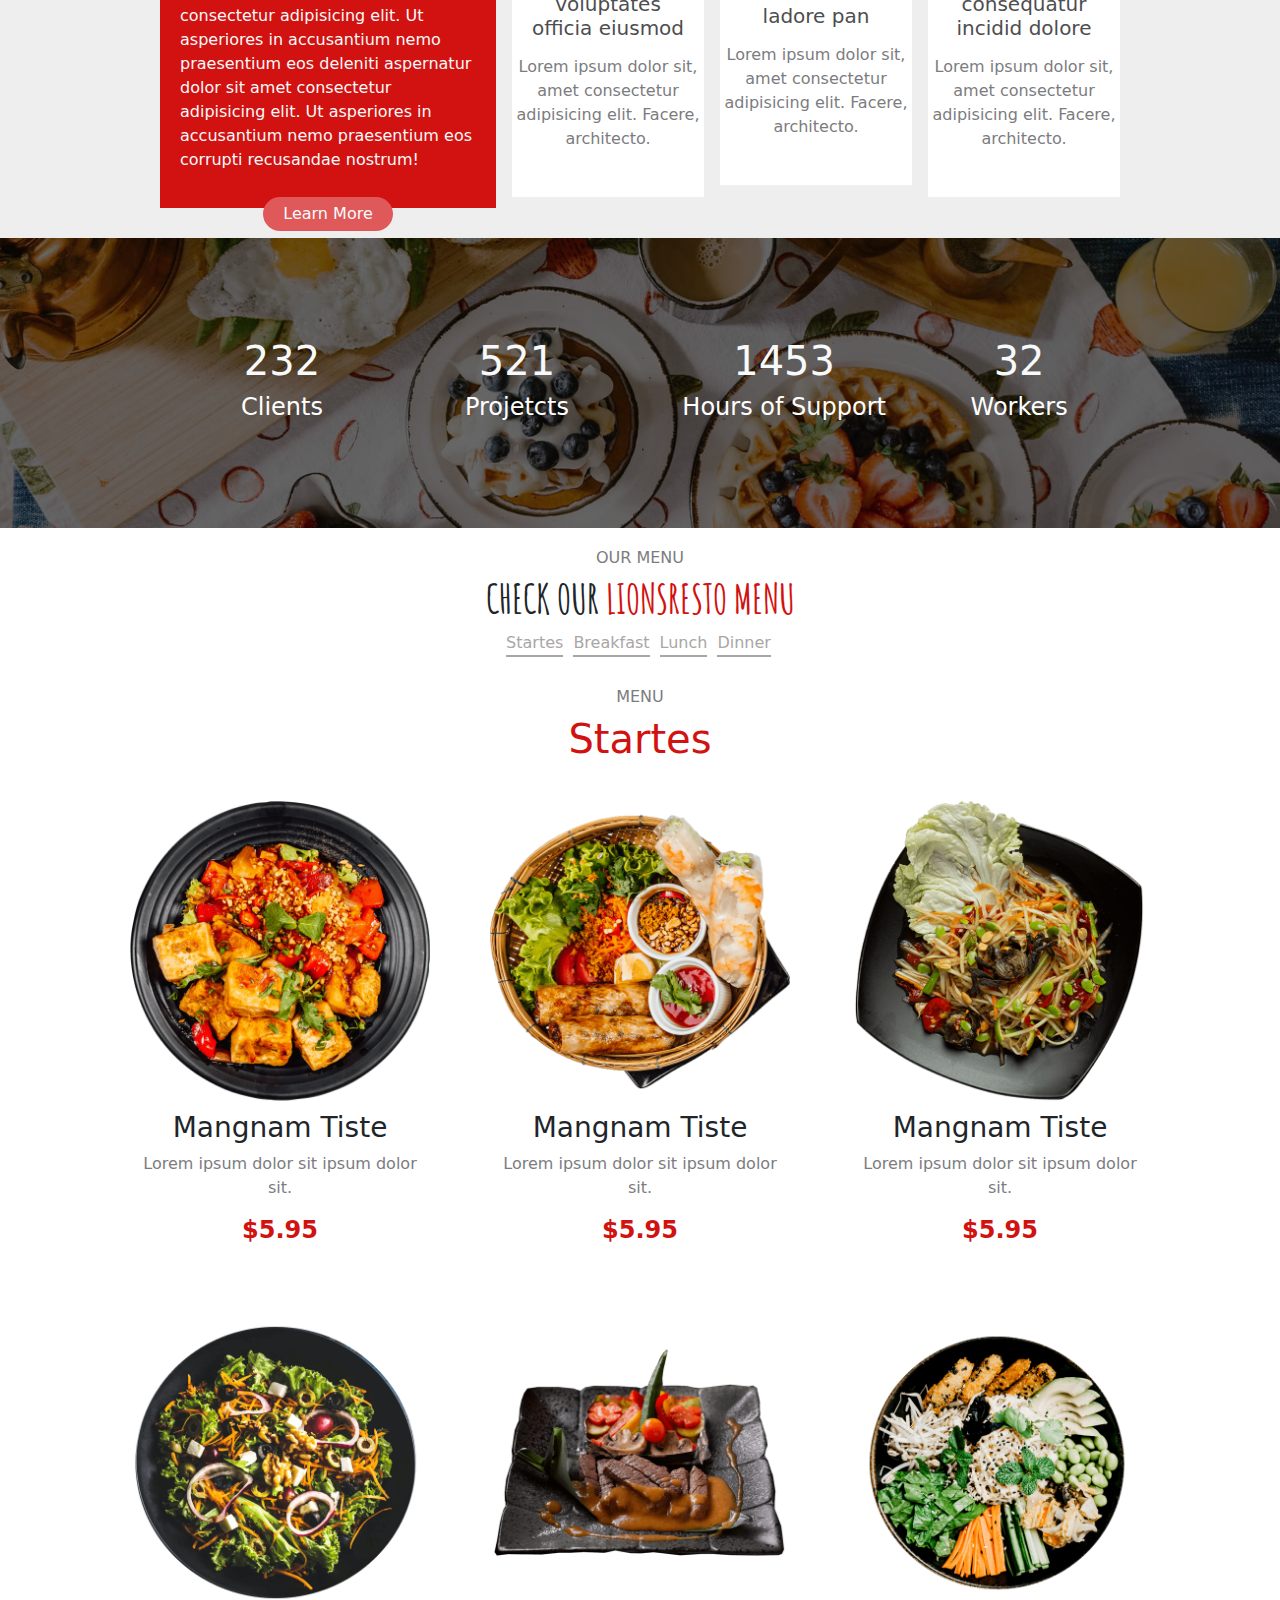
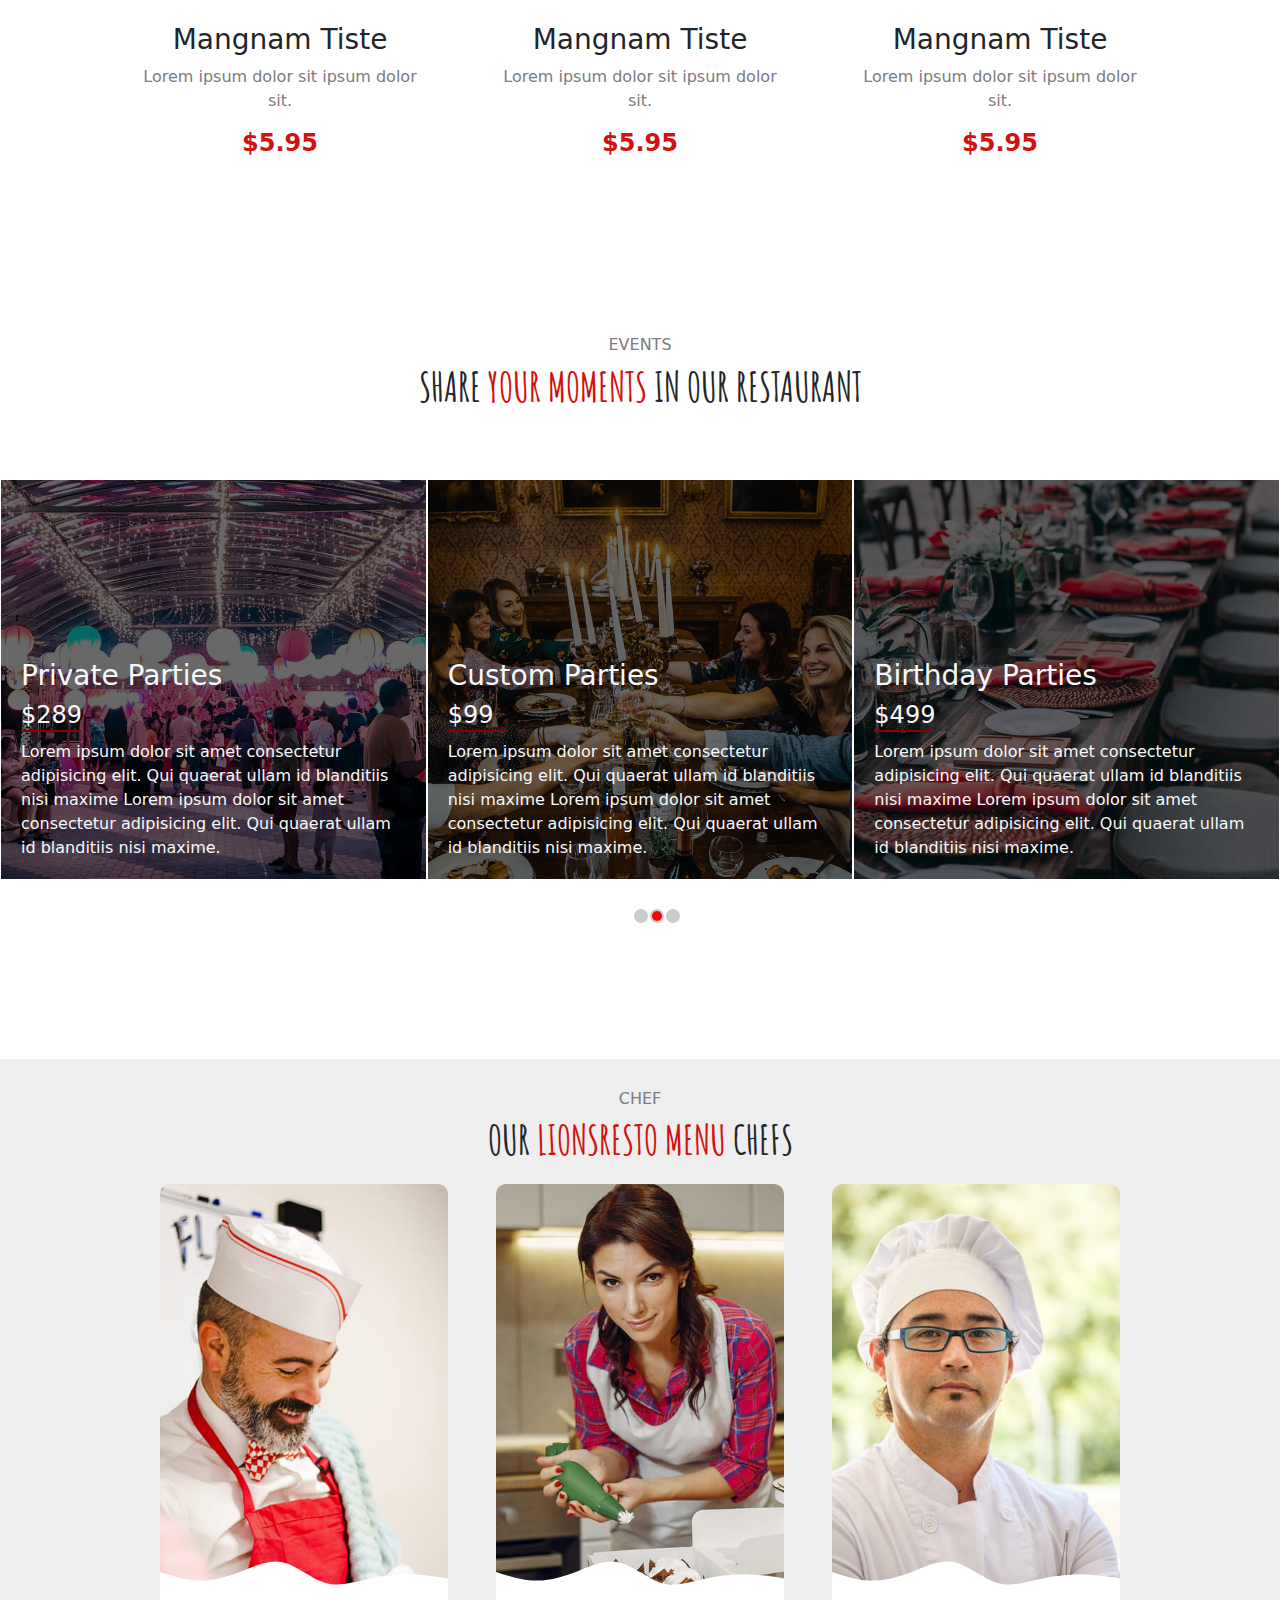
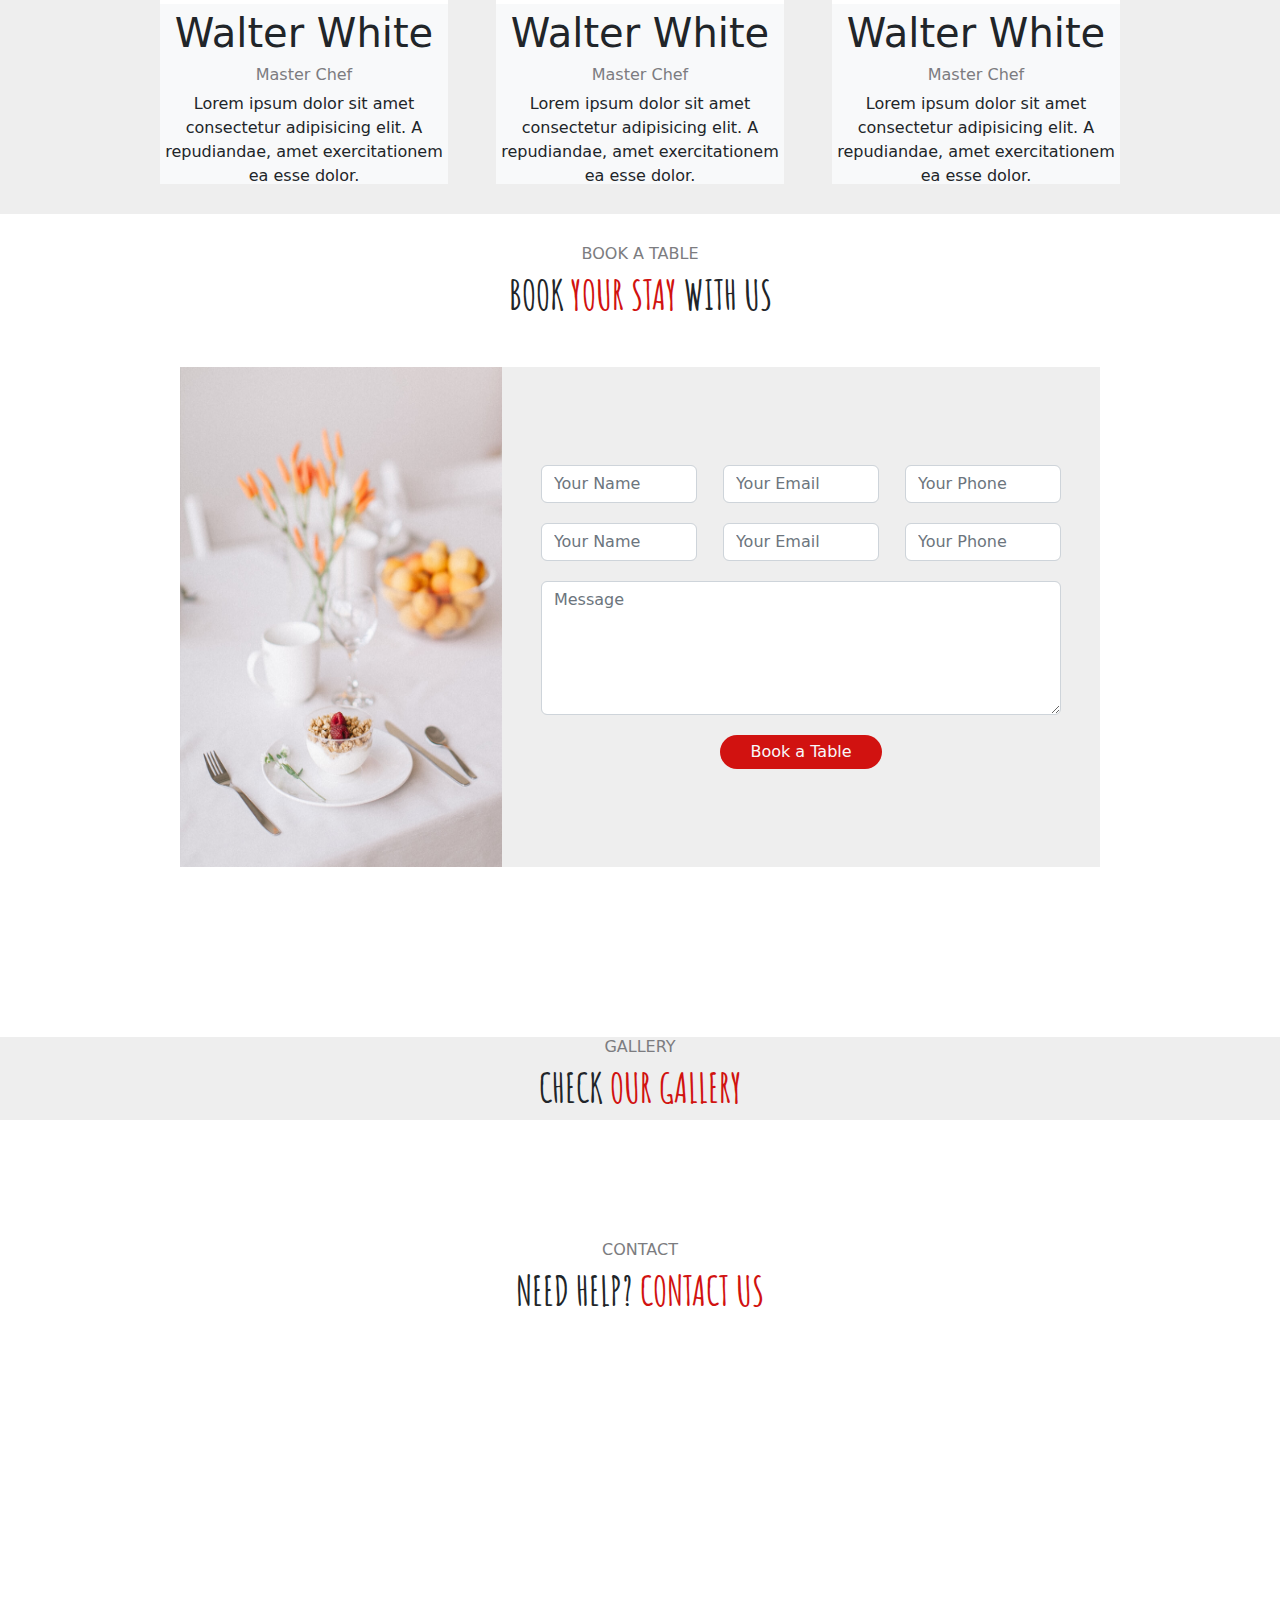
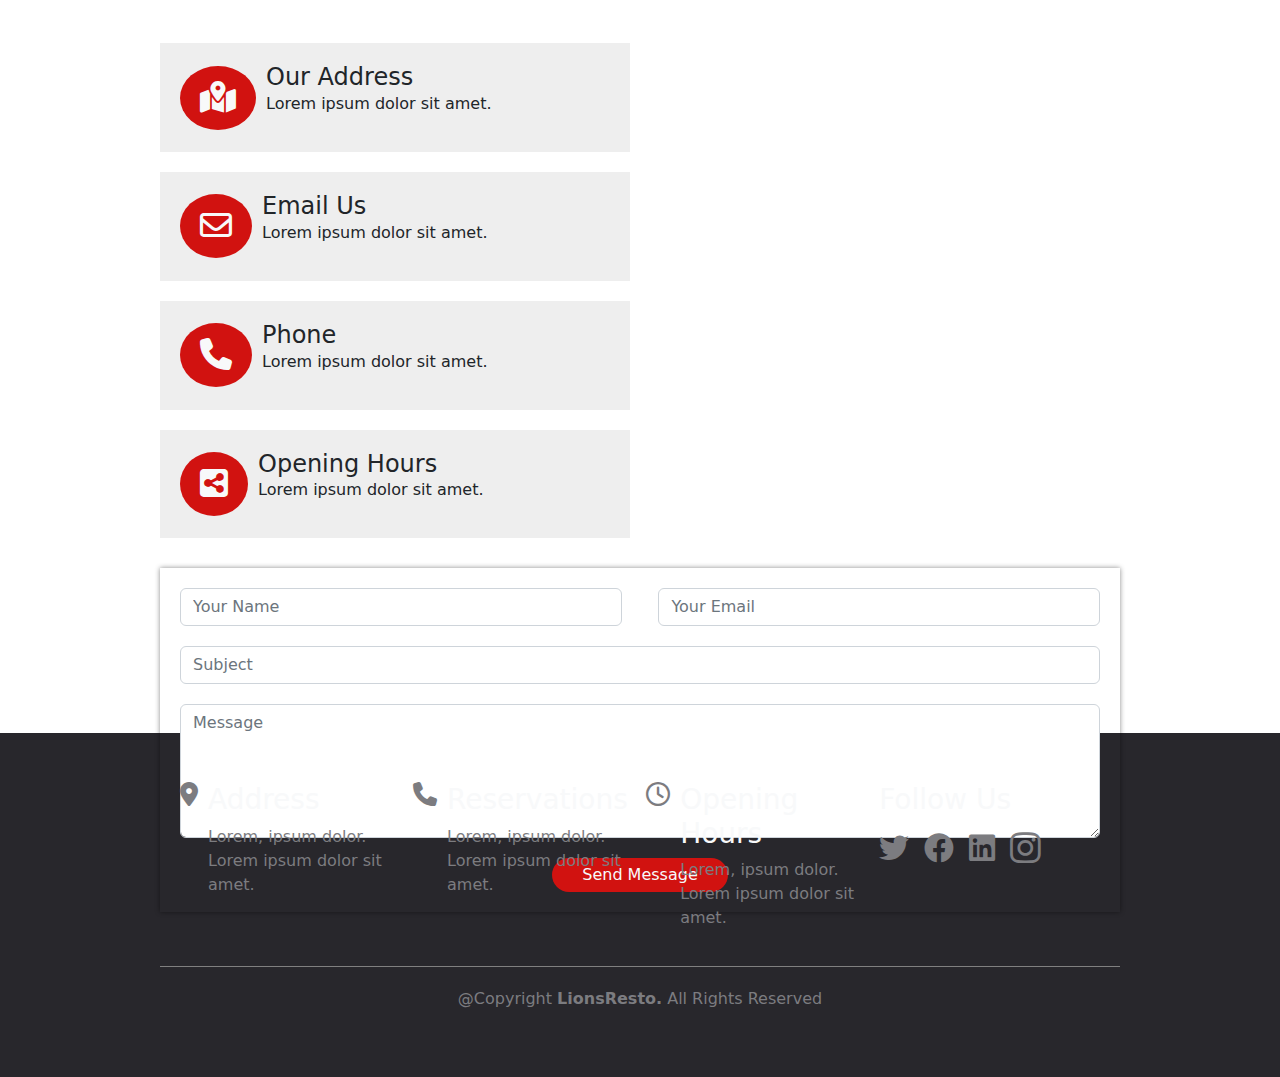
==== commit a5802ebd: "end carocel 1" ====
--- a/index.html
+++ b/index.html
@@ -14,6 +14,8 @@
 <link href="https://cdn.jsdelivr.net/npm/bootstrap@5.3.0-alpha3/dist/css/bootstrap.min.css" rel="stylesheet"
   integrity="sha384-KK94CHFLLe+nY2dmCWGMq91rCGa5gtU4mk92HdvYe+M/SXH301p5ILy+dN9+nJOZ" crossorigin="anonymous" />
     <link rel="stylesheet" href="./public/css/app.css">
+    <!-- my carocel 1 css -->
+    <link rel="stylesheet" href="./public/my-carocel1/mytheme_carocel_app.css">
 </head>
 
 <body>
@@ -609,22 +611,99 @@
 
         <!-- section slid -->
         <section id="events" class="section-events d-flex justify-content-center align-items-center flex-column">
+            <div class="titre-events text-center ">
+                <h6 class="text-coleur-link-navv ">EVENTS</h6>
+                <h2 class="font-cover fs-1">SHARE <span class="text-coleur-conx">YOUR MOMENTS</span> IN OUR
+                    RESTAURANT</h2>
+            </div>
             <div class="events">
-                <div class="titre-events text-center ">
-                    <h6 class="text-coleur-link-navv ">EVENTS</h6>
-                    <h2 class="font-cover fs-1">SHARE <span class="text-coleur-conx">YOUR MOMENTS</span> IN OUR
-                        RESTAURANT</h2>
-                </div>
-
-                <div class="card-slid">
-                    <div class="card-slid-contenu d-flex justify-content-end align-items-start flex-column p-20 text-light">
-                        <div class="card-slid-titre">
-                            <h3>Private Parties</h3>
-                            <h4 class="prix-card">$289</h4>
-                        </div>
-                        <div class="card-slid-paragraphe">
-                            <p>Lorem ipsum dolor sit amet consectetur adipisicing elit. Qui
-                                quaerat ullam id blanditiis nisi maxime.</p>
+                <div class="mycarocel-container">
+                    <div class="mycarocel-carousel">
+                        <div class="mycarocel-slider">
+                            <section class="mycarocel-section">
+                                <div class="card-slid">
+                                    <div class="card-slid-contenu card-slid-contenuimg1 d-flex justify-content-end align-items-start flex-column p-20 text-light">
+                                        <div class="card-slid-titre">
+                                            <h3>Private Parties</h3>
+                                            <h4 class="prix-card">$289</h4>
+                                        </div>
+                                        <div class="card-slid-paragraphe">
+                                            <p class="m-0">Lorem ipsum dolor sit amet consectetur adipisicing elit. Qui
+                                                quaerat ullam id blanditiis nisi maxime Lorem ipsum dolor sit amet consectetur adipisicing elit. Qui
+                                                quaerat ullam id blanditiis nisi maxime.</p>
+                                        </div>
+                                    </div>
+                                </div>
+                            </section>
+                            <section class="mycarocel-section">
+                                <div class="card-slid">
+                                    <div class="card-slid-contenu card-slid-contenuimg2 d-flex justify-content-end align-items-start flex-column p-20 text-light">
+                                        <div class="card-slid-titre">
+                                            <h3>Custom Parties</h3>
+                                            <h4 class="prix-card">$99</h4>
+                                        </div>
+                                        <div class="card-slid-paragraphe">
+                                            <p class="m-0">Lorem ipsum dolor sit amet consectetur adipisicing elit. Qui
+                                                quaerat ullam id blanditiis nisi maxime Lorem ipsum dolor sit amet consectetur adipisicing elit. Qui
+                                                quaerat ullam id blanditiis nisi maxime.</p>
+                                        </div>
+                                    </div>
+                                </div>
+                            </section>
+                            <section class="mycarocel-section">
+                                <div class="card-slid">
+                                    <div class="card-slid-contenu card-slid-contenuimg3 d-flex justify-content-end align-items-start flex-column p-20 text-light">
+                                        <div class="card-slid-titre">
+                                            <h3>Birthday Parties</h3>
+                                            <h4 class="prix-card">$499</h4>
+                                        </div>
+                                        <div class="card-slid-paragraphe">
+                                            <p class="m-0">Lorem ipsum dolor sit amet consectetur adipisicing elit. Qui
+                                                quaerat ullam id blanditiis nisi maxime Lorem ipsum dolor sit amet consectetur adipisicing elit. Qui
+                                                quaerat ullam id blanditiis nisi maxime.</p>
+                                        </div>
+                                    </div>
+                                </div>
+                            </section>
+                            <section class="mycarocel-section">
+                                <div class="card-slid">
+                                    <div class="card-slid-contenu card-slid-contenuimg1 d-flex justify-content-end align-items-start flex-column p-20 text-light">
+                                        <div class="card-slid-titre">
+                                            <h3>Private Parties</h3>
+                                            <h4 class="prix-card">$289</h4>
+                                        </div>
+                                        <div class="card-slid-paragraphe">
+                                            <p class="m-0">Lorem ipsum dolor sit amet consectetur adipisicing elit. Qui
+                                                quaerat ullam id blanditiis nisi maxime Lorem ipsum dolor sit amet consectetur adipisicing elit. Qui
+                                                quaerat ullam id blanditiis nisi maxime.</p>
+                                        </div>
+                                    </div>
+                                </div>
+                            </section>
+                            <section class="mycarocel-section">
+                                <div class="card-slid">
+                                    <div class="card-slid-contenu card-slid-contenuimg2 d-flex justify-content-end align-items-start flex-column p-20 text-light">
+                                        <div class="card-slid-titre">
+                                            <h3>Custom Parties</h3>
+                                            <h4 class="prix-card">$99</h4>
+                                        </div>
+                                        <div class="card-slid-paragraphe">
+                                            <p class="m-0">Lorem ipsum dolor sit amet consectetur adipisicing elit. Qui
+                                                quaerat ullam id blanditiis nisi maxime Lorem ipsum dolor sit amet consectetur adipisicing elit. Qui
+                                                quaerat ullam id blanditiis nisi maxime.</p>
+                                        </div>
+                                    </div>
+                                </div>
+                            </section>
+                            
+                            <section class="mycarocel-section">Content for section 6</section>
+                        </div>
+                        <div class="mycarocel-controls">
+                            <ul class="mycarocel-ul">
+                                <li class="mycarocel-li"></li>
+                                <li class="mycarocel-li mycarocel-selcted"></li>
+                                <li  class="mycarocel-li"></li>
+                            </ul>
                         </div>
                     </div>
                 </div>
@@ -949,6 +1028,9 @@
     <script src="https://cdn.jsdelivr.net/npm/bootstrap@5.3.0-alpha3/dist/js/bootstrap.bundle.min.js"
     integrity="sha384-ENjdO4Dr2bkBIFxQpeoTz1HIcje39Wm4jDKdf19U8gI4ddQ3GYNS7NTKfAdVQSZe"
     crossorigin="anonymous"></script>
+    <!-- my carocel 1 js -->
+    <script src="./public/my-carocel1/mytheme_carocel_app.js"></script>
+
 </body>
 
 </html>--- a/public/css/app.css
+++ b/public/css/app.css
@@ -20718,14 +20718,19 @@
 }
 
 .section-events .events {
-  width: 75vw;
-  background-color: yellow;
+  width: 100%;
+  background-color: transparent;
+  z-index: 1;
+  padding: 60px 0;
+  position: relative;
+}
+.section-events .events .card-slid {
+  height: 100%;
+  width: 100%;
 }
 .section-events .events .card-slid .card-slid-contenu {
-  background-color: blue;
-  height: 400px;
-  width: 350px;
-  background-image: url(../images/events-2.jpg);
+  height: 100%;
+  width: 100%;
   background-size: cover;
   background-position: center;
   background-blend-mode: darken;
@@ -20735,6 +20740,15 @@
   padding: 0;
   width: 60px;
   border-bottom: 2px solid rgb(135, 4, 4);
+}
+.section-events .events .card-slid .card-slid-contenuimg1 {
+  background-image: url(../images/events-1.jpg);
+}
+.section-events .events .card-slid .card-slid-contenuimg2 {
+  background-image: url(../images/events-2.jpg);
+}
+.section-events .events .card-slid .card-slid-contenuimg3 {
+  background-image: url(../images/events-3.jpg);
 }
 
 .section-gallery .gallery {
--- a/public/my-carocel1/mytheme_carocel_app.css
+++ b/public/my-carocel1/mytheme_carocel_app.css
@@ -0,0 +1,70 @@
+*{
+    margin: 0;
+    padding: 0;
+}
+.mycarocel-container{
+    width: 100%;
+    /* margin: 10px auto; */
+}
+.mycarocel-carousel{
+    height: 400px;
+    width: 100%;
+    overflow: hidden;
+
+
+}
+.mycarocel-slider{
+    height: 100%;
+    display: flex;
+    transition: all 0.3s;
+    width: 200%;
+
+}
+.mycarocel-slider section{
+    display: flex;
+    justify-content: center;
+    align-items: center ;
+    flex-basis: 100%;
+    margin: 1px;
+    height: 400px;
+}
+.mycarocel-controls .arrow{
+    position: absolute;
+    top: 50%;
+    transform: translateY(-50%);
+    cursor: pointer;
+
+}
+.left{
+    left: 15px;
+}
+.right{
+    right: 15px;
+}
+.mycarocel-controls .mycarocel-ul {
+    position: absolute;
+    bottom: 0px;
+    z-index: 1111;
+    left: 50%;
+    transform: translate(-50%);
+    list-style: none;
+    display: flex;
+}
+.mycarocel-controls .mycarocel-ul .mycarocel-li {
+    width: 14px;
+    height: 14px;
+    border: 2px solid #ccc;
+    border-radius: 50px;
+    margin-left: 2px;
+    background-color: #ccc;
+    cursor: pointer;
+}
+.mycarocel-controls .mycarocel-ul .mycarocel-li.mycarocel-selcted{
+    background-color: red;
+}
+@media (max-width:768px) {
+    .mycarocel-slider{
+        width: 600%;
+    }
+    
+}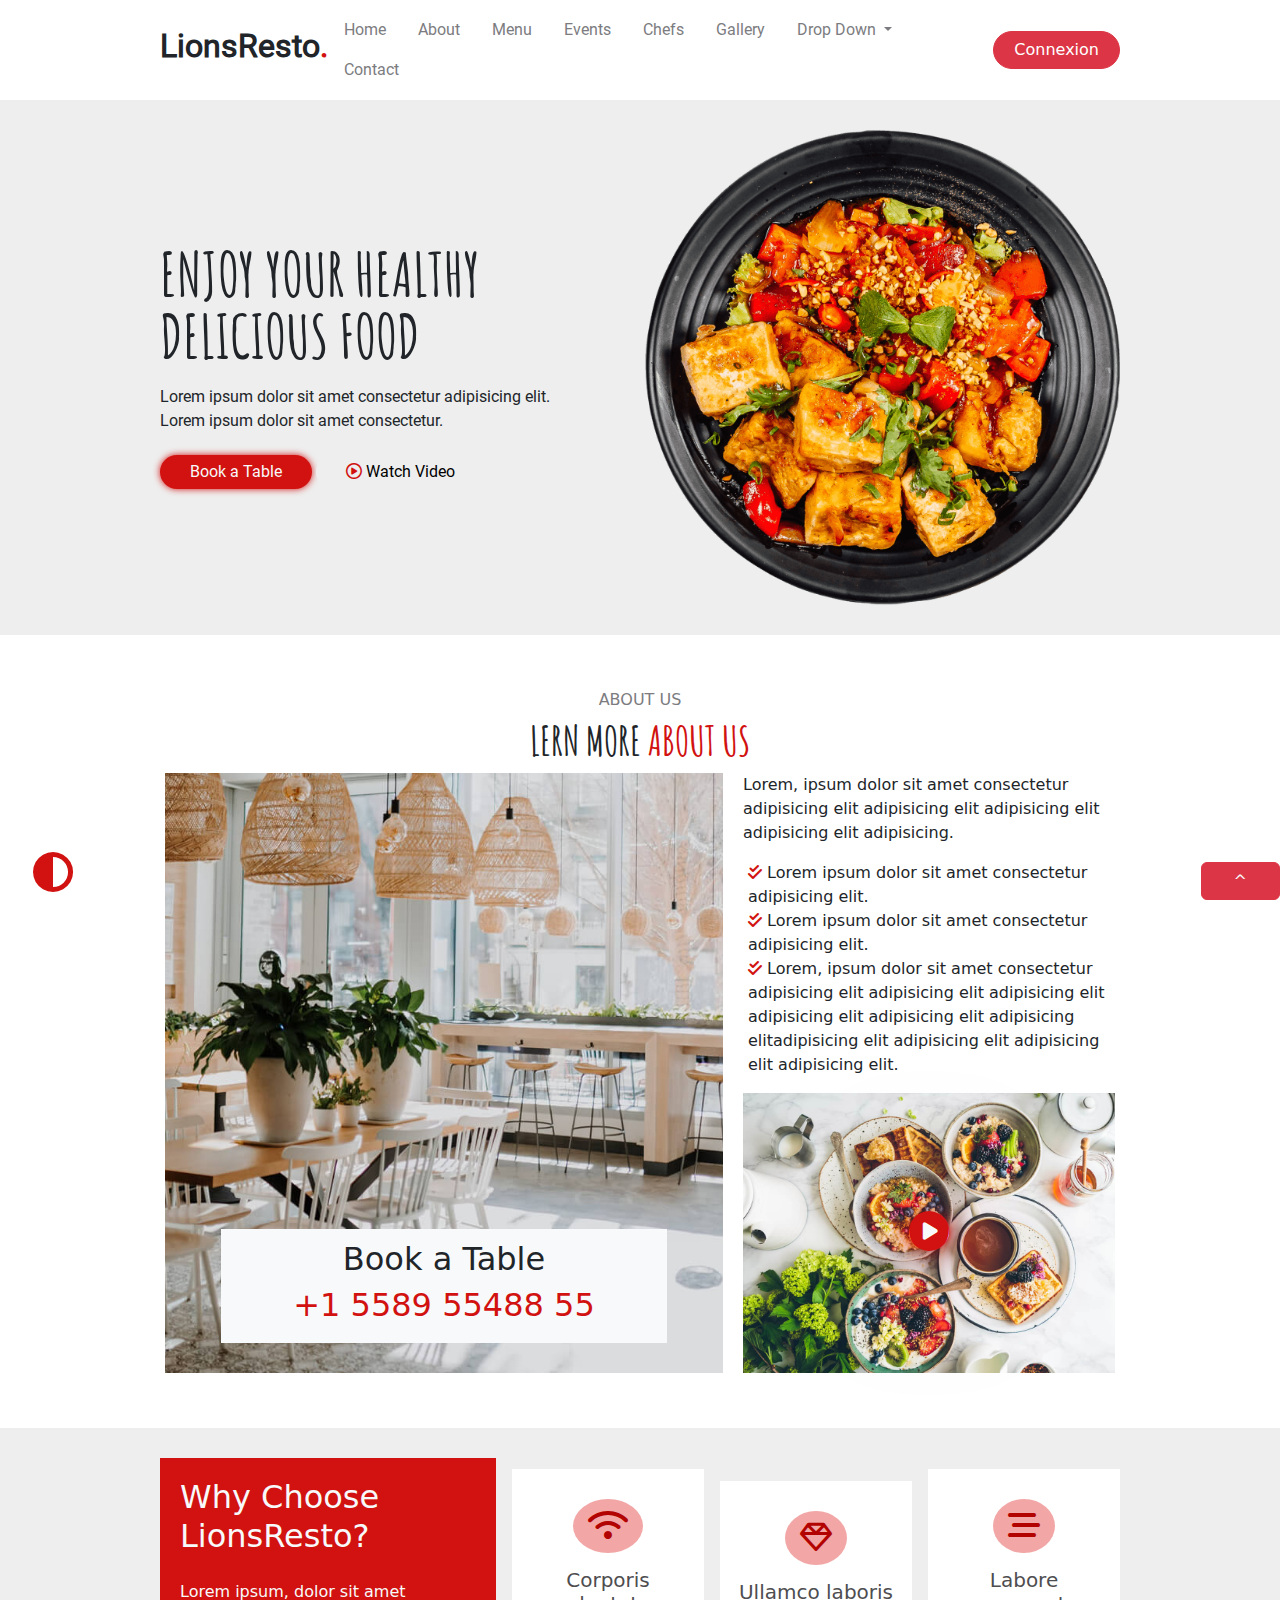
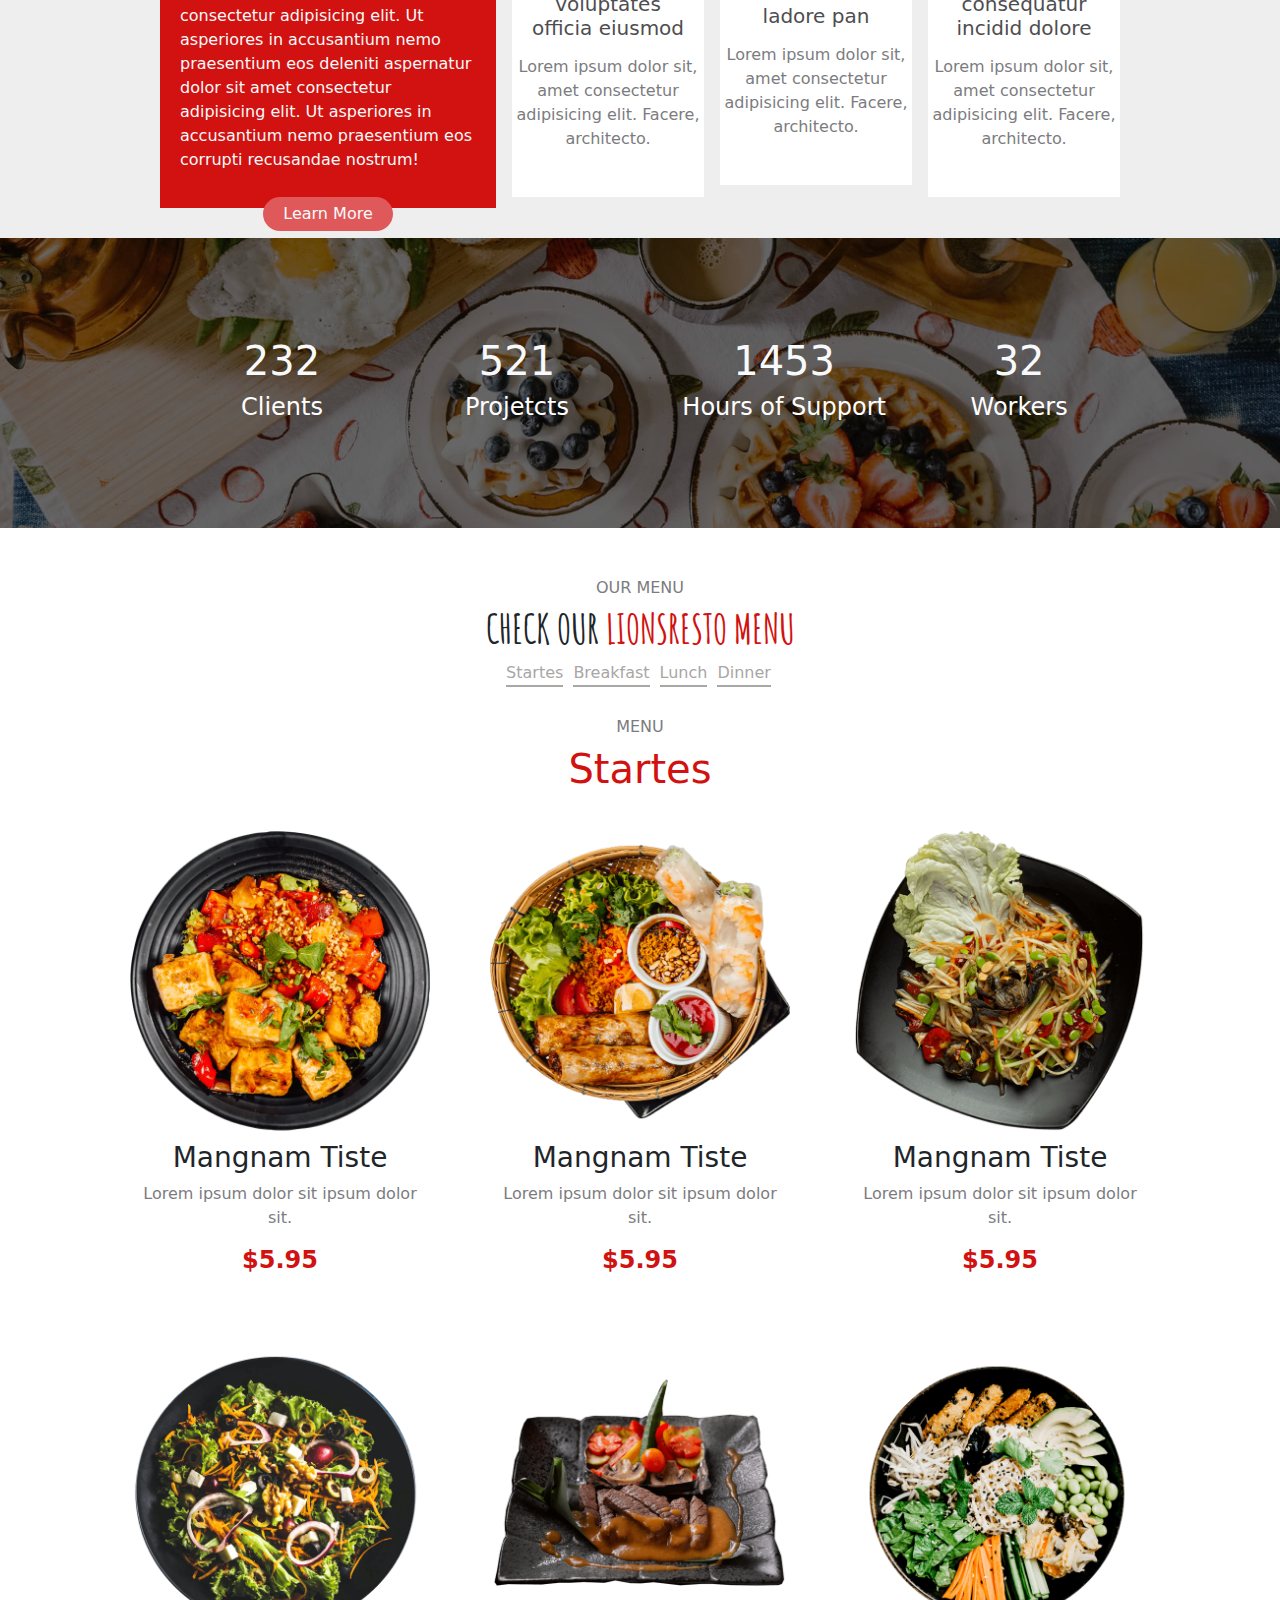
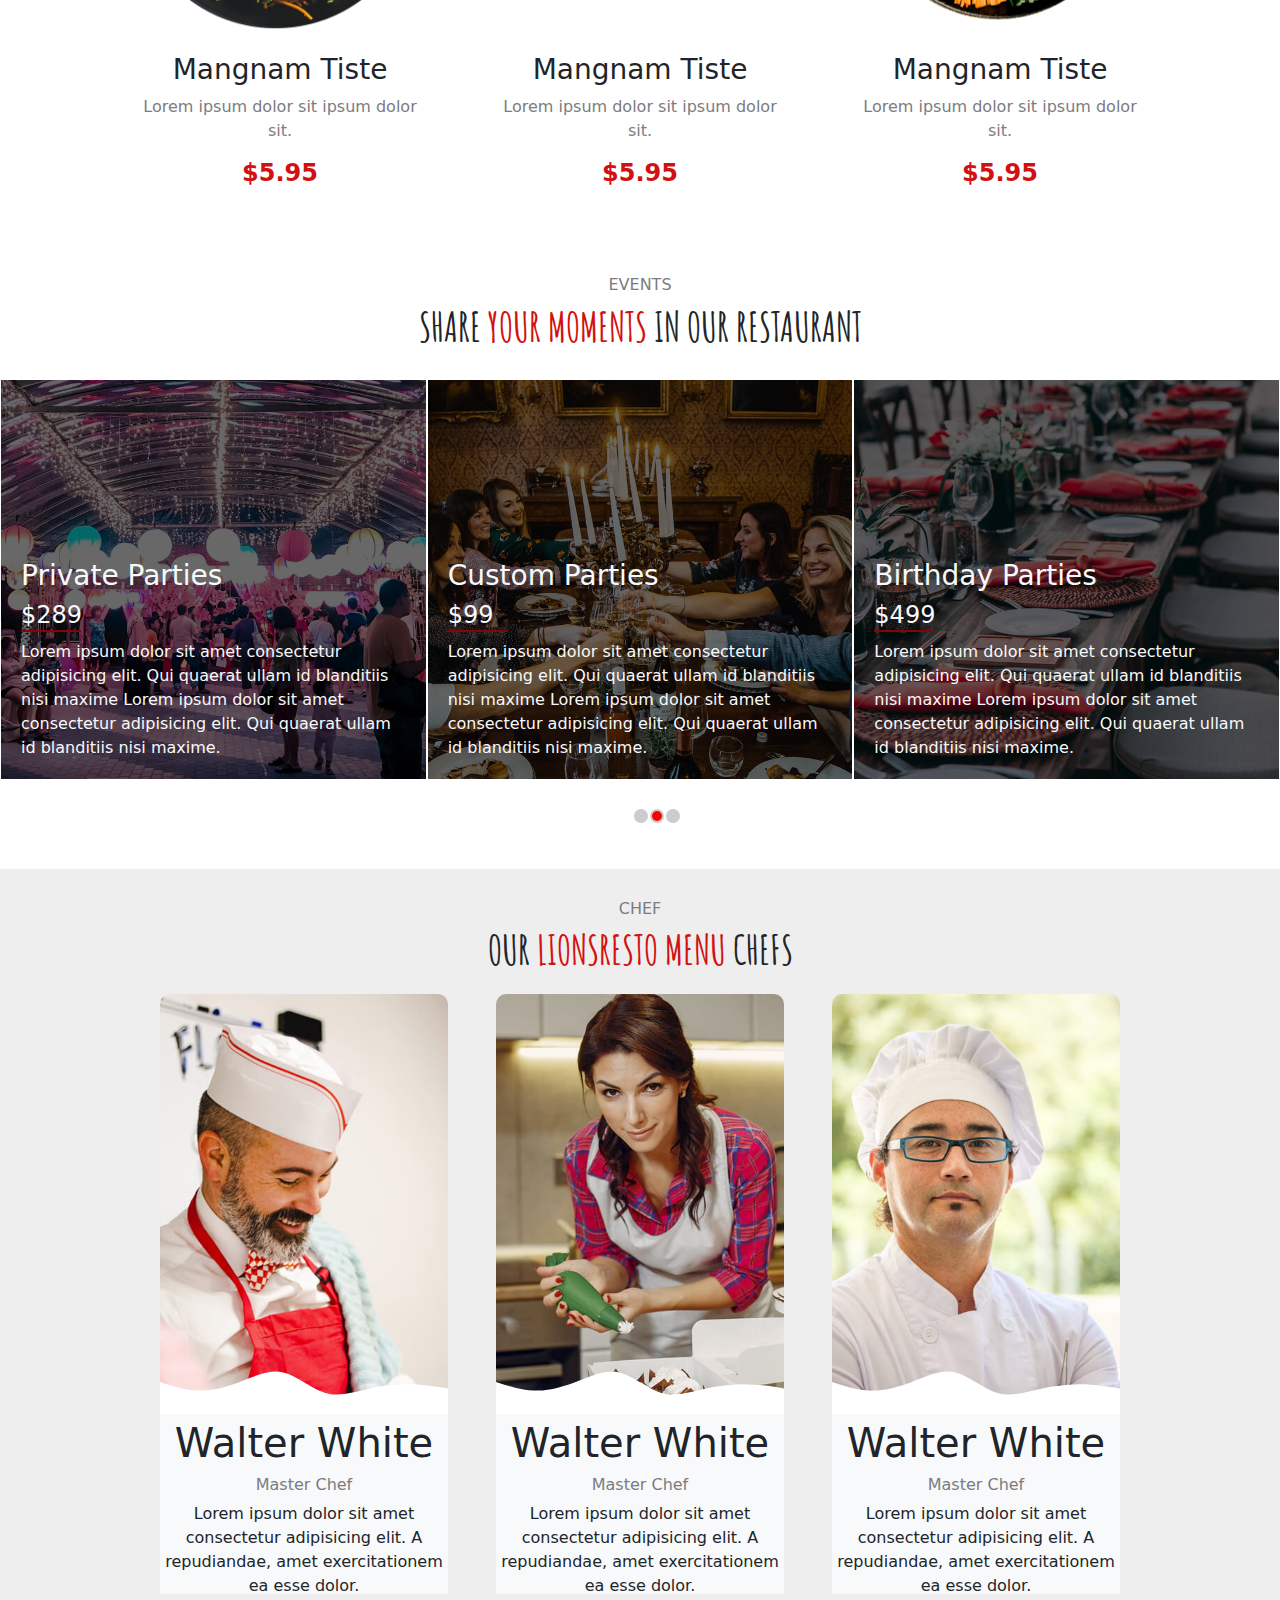
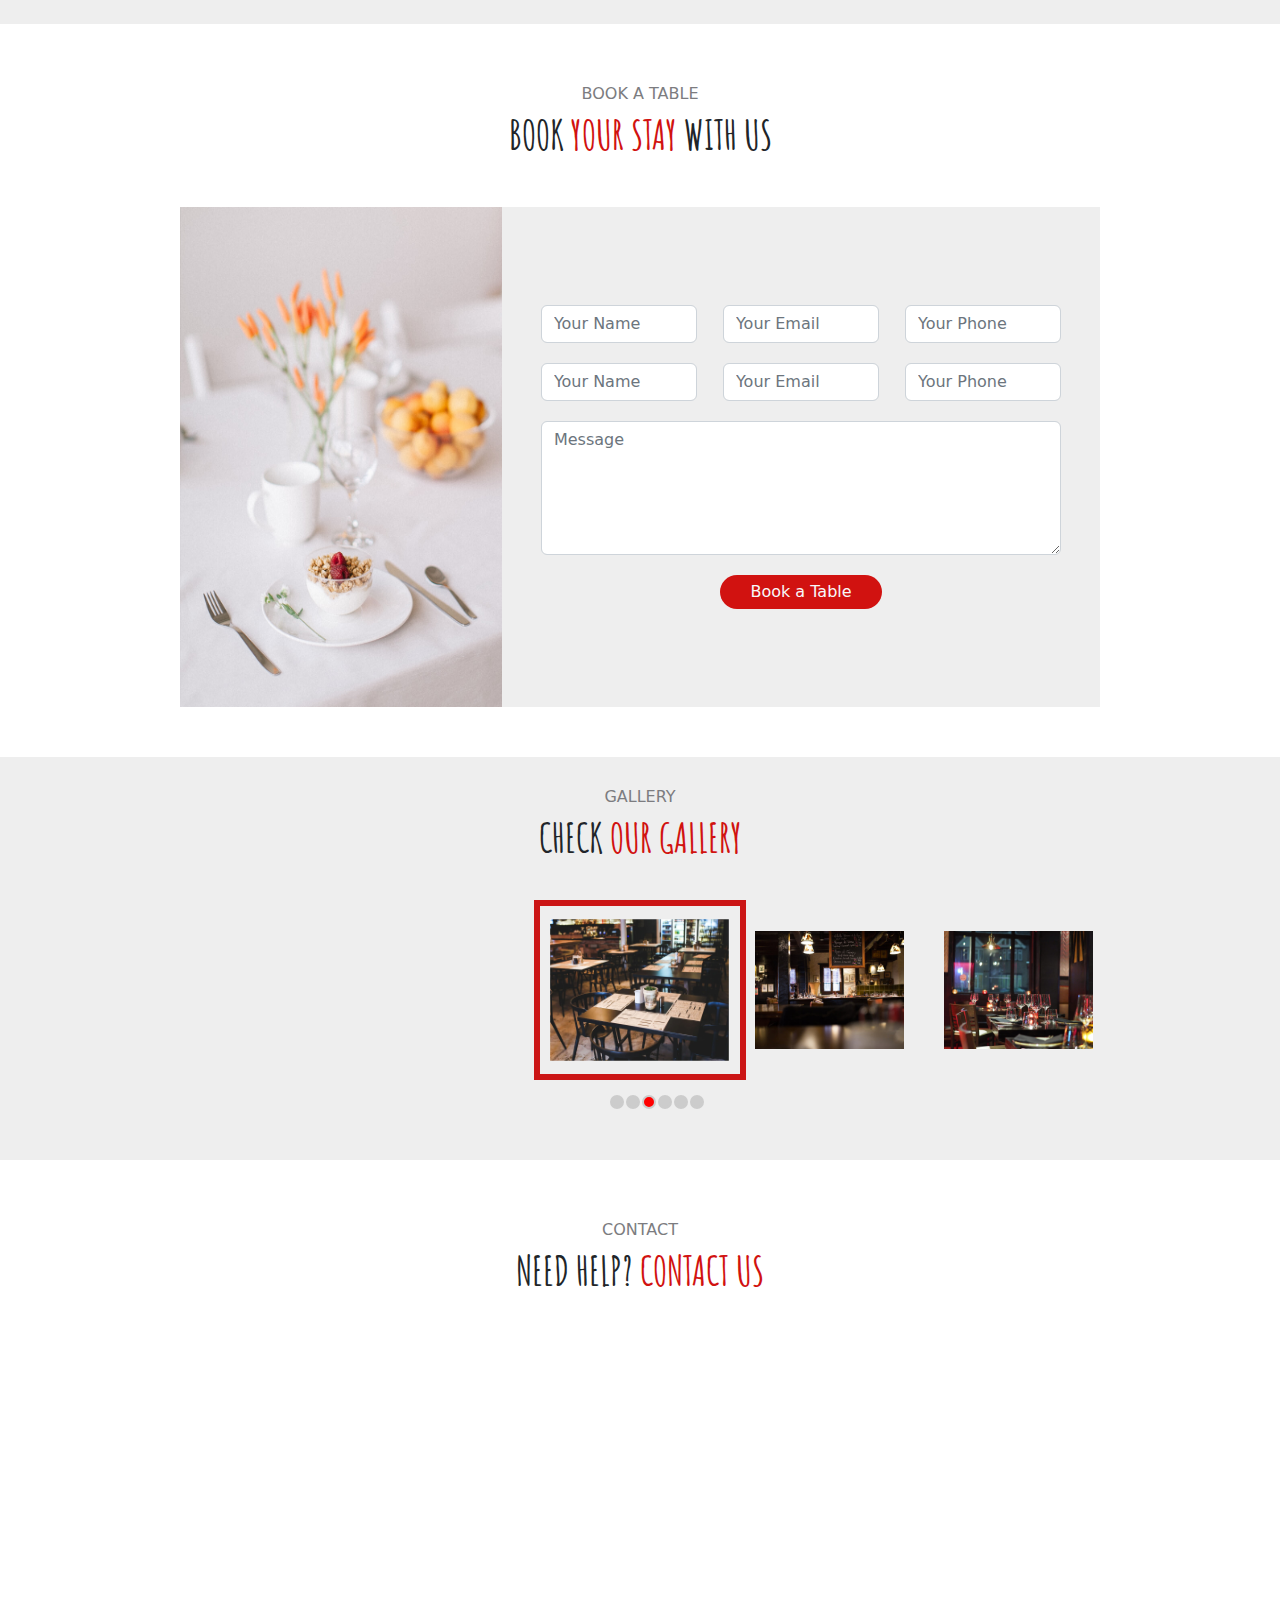
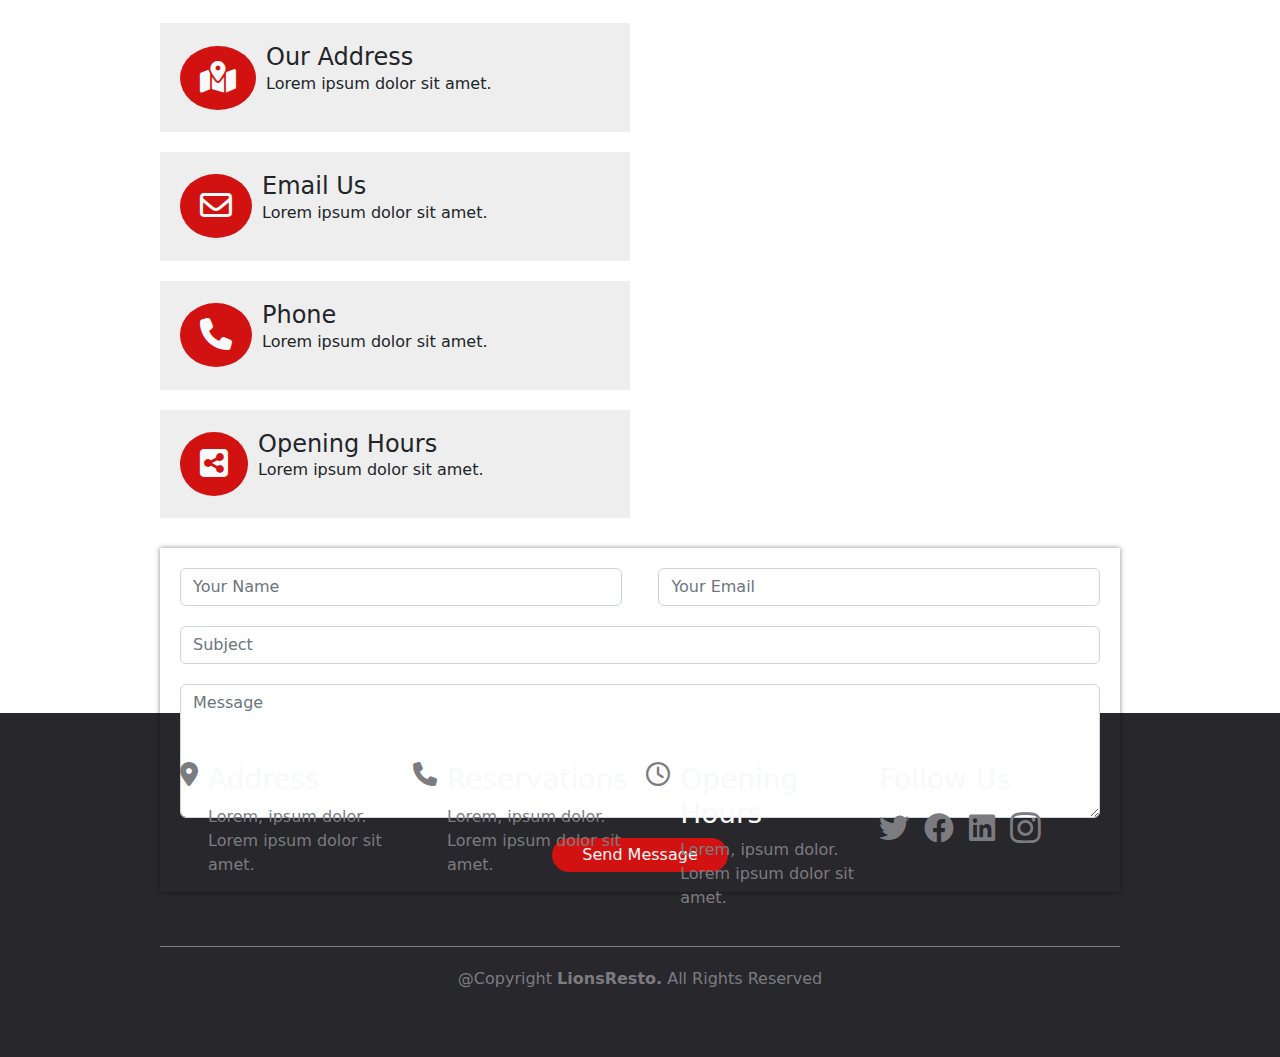
==== commit 2202ea90: "end carocel 2" ====
--- a/index.html
+++ b/index.html
@@ -16,6 +16,8 @@
     <link rel="stylesheet" href="./public/css/app.css">
     <!-- my carocel 1 css -->
     <link rel="stylesheet" href="./public/my-carocel1/mytheme_carocel_app.css">
+    <!-- my carocel 2 css -->
+    <link rel="stylesheet" href="./public/my-carocel2/mytheme_carocel2_app.css">
 </head>
 
 <body>
@@ -279,7 +281,7 @@
             </div>
 
         </section>
-        <section id="menu" class="section-menu d-flex justify-content-center align-items-center p-10">
+        <section id="menu" class="section-menu d-flex justify-content-center align-items-center p-10 mt-30">
             <div class="menu p-10 d-flex justify-content-center align-items-center flex-column">
                 <div class="titre-menu text-center ">
                     <h6 class="text-coleur-link-navv ">OUR MENU</h6>
@@ -607,10 +609,7 @@
             </div>
 
         </section>
-        <br><br><br><br><br>
-
-        <!-- section slid -->
-        <section id="events" class="section-events d-flex justify-content-center align-items-center flex-column">
+        <section id="events" class="section-events d-flex justify-content-center align-items-center flex-column mt-30">
             <div class="titre-events text-center ">
                 <h6 class="text-coleur-link-navv ">EVENTS</h6>
                 <h2 class="font-cover fs-1">SHARE <span class="text-coleur-conx">YOUR MOMENTS</span> IN OUR
@@ -710,10 +709,8 @@
             </div>
 
         </section>
-        <!-- end section slid -->
-        <br><br><br><br><br>
         <section id="chef"
-            class="section-chef d-flex justify-content-center align-items-center p-10 bg-coleur-cover pt-30 pb-30">
+            class="section-chef d-flex justify-content-center align-items-center p-10 bg-coleur-cover pt-30 pb-30 mt-30">
             <div class="chef ">
                 <div class="titre-chef text-dark text-center mb-20">
                     <h6 class="text-coleur-link-navv ">CHEF</h6>
@@ -788,8 +785,7 @@
             </div>
 
         </section>
-        <section id="contact"
-            class="section-form1 d-flex justify-content-center align-items-center p-10 pt-30 pb-30 flex-column">
+        <section class="section-form1 d-flex justify-content-center align-items-center p-10 pt-30 pb-30 mt-30 flex-column">
             <div class="titre-chef text-center mb-20">
                 <h6 class="text-coleur-link-navv ">BOOK A TABLE</h6>
                 <h2 class="font-cover fs-1">BOOK <span class="text-coleur-conx">YOUR STAY</span> WITH US</h2>
@@ -833,20 +829,51 @@
             </div>
 
         </section>
-        <br><br><br><br><br>
-        <!-- section slid -->
-        <section class="section-gallery d-flex justify-content-center align-items-center bg-coleur-cover">
-            <div class="gallery">
-                <div class="titre-gallery text-center ">
-                    <h6 class="text-coleur-link-navv ">GALLERY</h6>
-                    <h2 class="font-cover fs-1">CHECK <span class="text-coleur-conx">OUR GALLERY</span></h2>
+        <section class="section-gallery d-flex justify-content-center align-items-center bg-coleur-cover flex-column  pb-30 pt-30">
+            <div class="titre-gallery text-center ">
+                <h6 class="text-coleur-link-navv ">GALLERY</h6>
+                <h2 class="font-cover fs-1">CHECK <span class="text-coleur-conx">OUR GALLERY</span></h2>
+            </div>
+            <div id="gallery" class="gallery position-relative ">
+                <div class="mycarocel2-container ">
+                    <div class="mycarocel2-carousel">
+                        <div class="mycarocel2-slider">
+                            
+                            <section class="mycarocel2-section tranfoorm">
+                                <img src="./public/my-carocel2/gallery/gallery-1.jpg" width="100%" height="100%" alt="">
+                            </section>
+                            <section class="mycarocel2-section">
+                                <img src="./public/my-carocel2/gallery/gallery-2.jpg" width="100%" height="100%" alt="">
+                            </section>
+                            <section class="mycarocel2-section">
+                                <img src="./public/my-carocel2/gallery/gallery-3.jpg" width="100%" height="100%" alt="">
+                            </section>
+                            <section class="mycarocel2-section">
+                                <img src="./public/my-carocel2/gallery/gallery-4.jpg" width="100%" height="100%" alt="">
+                            </section>
+                            <section class="mycarocel2-section">
+                                <img src="./public/my-carocel2/gallery/gallery-5.jpg" width="100%" height="100%" alt="">
+                            </section>
+                            <section class="mycarocel2-section">
+                                <img src="./public/my-carocel2/gallery/gallery-6.jpg" width="100%" height="100%" alt="">
+                            </section>
+                        </div>
+                    </div>
+                </div>
+                <div class="mycarocel2-controls  mt-20 mt-lg-30">
+                    <ul class="mycarocel2-ul position-absolute">
+                        <li class="mycarocel2-li "></li>
+                        <li class="mycarocel2-li "></li>
+                        <li class="mycarocel2-li selcted2"></li>
+                        <li class="mycarocel2-li"></li>
+                        <li class="mycarocel2-li"></li>
+                        <li class="mycarocel2-li"></li>
+                    </ul>
                 </div>
             </div>
 
         </section>
-        <!-- end section slid -->
-        <br><br><br><br><br>
-        <section class="section-contact d-flex justify-content-center align-items-center flex-column pb-lg-30 ">
+        <section id="contact" class="section-contact d-flex justify-content-center align-items-center flex-column pb-lg-30 mt-30 pt-30">
             <div class="titre-chef text-center mb-20">
                 <h6 class="text-coleur-link-navv ">CONTACT</h6>
                 <h2 class="font-cover fs-1">NEED HELP? <span class="text-coleur-conx">CONTACT US</span> </h2>
@@ -1023,7 +1050,8 @@
 
     <script src="./node_modules/bootstrap/dist/js/bootstrap.bundle.js"></script>
     <script src="./public/js/app.js"></script>
-
+    <!-- my carocel 2 js -->
+    <script src="./public/my-carocel2/mytheme_carocel2_app.js"></script>
     <!-- CDN bootstrap -->
     <script src="https://cdn.jsdelivr.net/npm/bootstrap@5.3.0-alpha3/dist/js/bootstrap.bundle.min.js"
     integrity="sha384-ENjdO4Dr2bkBIFxQpeoTz1HIcje39Wm4jDKdf19U8gI4ddQ3GYNS7NTKfAdVQSZe"
@@ -1031,6 +1059,7 @@
     <!-- my carocel 1 js -->
     <script src="./public/my-carocel1/mytheme_carocel_app.js"></script>
 
+
 </body>
 
 </html>--- a/public/css/app.css
+++ b/public/css/app.css
@@ -20720,8 +20720,9 @@
 .section-events .events {
   width: 100%;
   background-color: transparent;
+  padding-top: 20px;
+  padding-bottom: 60px;
   z-index: 1;
-  padding: 60px 0;
   position: relative;
 }
 .section-events .events .card-slid {
@@ -20752,7 +20753,9 @@
 }
 
 .section-gallery .gallery {
-  width: 75vw;
+  width: 75%;
+  padding: 20px 0;
+  overflow: hidden;
 }
 
 .btn-bookchadow {
@@ -20858,6 +20861,9 @@
     width: 48%;
     height: 600px;
   }
+  .section-gallery .gallery {
+    width: 85%;
+  }
   .section-form1 .form1 {
     width: 95vw;
   }
@@ -20929,6 +20935,9 @@
     width: 100%;
   }
   .section-form1 .form1 .form1-form .form-stayle .form-control {
+    width: 100%;
+  }
+  .section-gallery .gallery {
     width: 100%;
   }
   .section-contact .contact .contact-form {
--- a/public/my-carocel2/mytheme_carocel2_app.css
+++ b/public/my-carocel2/mytheme_carocel2_app.css
@@ -0,0 +1,81 @@
+.mycarocel2-container{
+    width: 22%;
+    margin: 10px auto;
+
+}
+.tranfoorm{
+    transform: scale(1.199) !important;
+
+}
+.mycarocel2-carousel{
+    border: 6px solid #cb1515;
+    padding: 5px;
+    height: 180px;
+    width: 100%;
+
+}
+.mycarocel2-slider{
+    height: 100%;
+    display: flex;
+    transition: all 0.3s;
+    width: 600%;
+
+}
+.mycarocel2-slider section{
+    display: flex;
+    justify-content: center;
+    align-items: center ;
+    flex-basis: 100%;
+    margin: 20px;
+    transition: all 0.5s;
+
+}
+
+.mycarocel2-controls .mycarocel2-ul {
+    left: 50%;
+    bottom: 5px;
+    transform: translate(-50%);
+    list-style: none;
+    display: flex;
+}
+.mycarocel2-controls .mycarocel2-ul .mycarocel2-li {
+    width: 14px;
+    height: 14px;
+    border: 2px solid #ccc;
+    border-radius: 50px;
+    margin-left: 2px;
+    background-color: #ccc;
+    cursor: pointer;
+}
+.mycarocel2-controls .mycarocel2-ul .mycarocel2-li.selcted2{
+    background-color: red;
+}
+
+@media (max-width:768px) {
+    .mycarocel2-container{
+        width: 34%;
+        margin: 0px ;
+    
+    }
+    .tranfoorm{
+        transform: scale(1) !important;
+    
+    }
+    .mycarocel2-carousel{
+        border: 0px ;
+        padding: 0px;
+    
+    }
+    
+}
+@media (max-width:426px) {
+    .mycarocel2-container{
+        width: 100% ;
+
+    }
+
+    .mycarocel2-carousel{
+        height: 250px;
+    }
+    
+}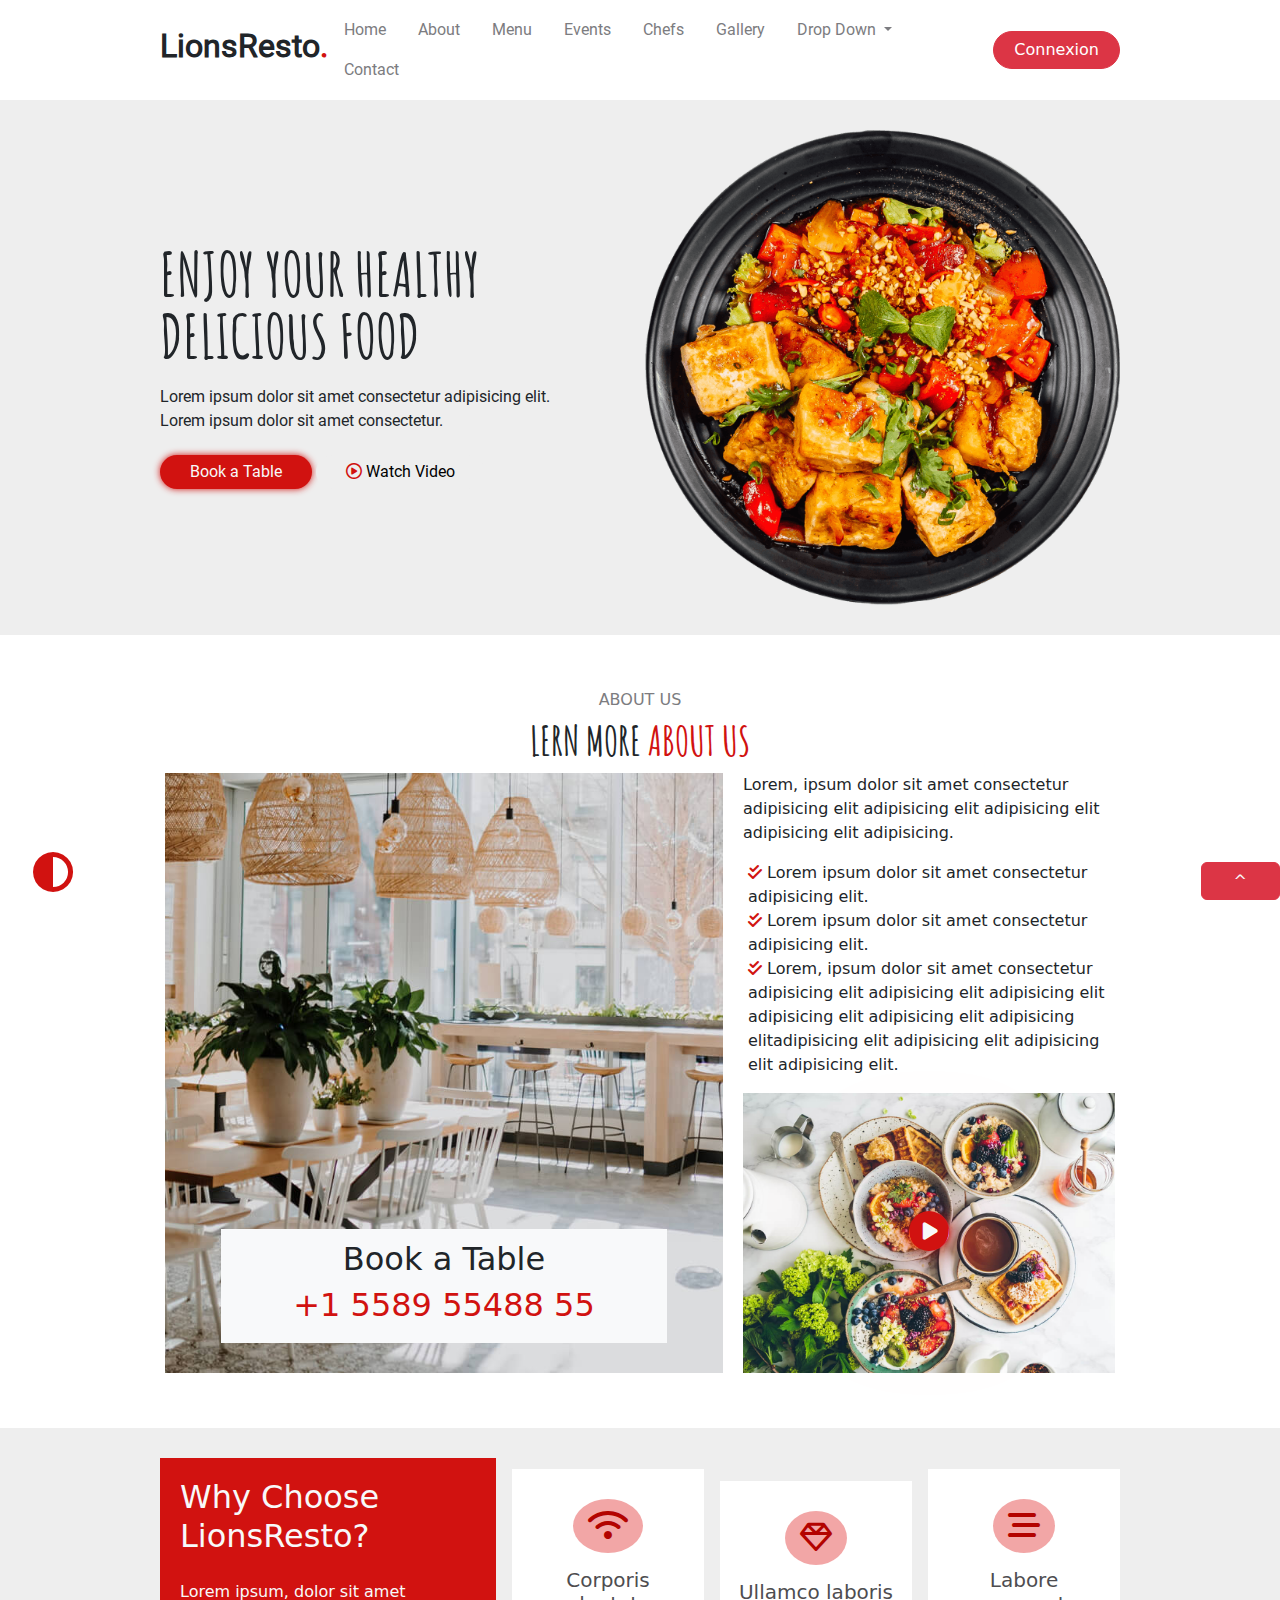
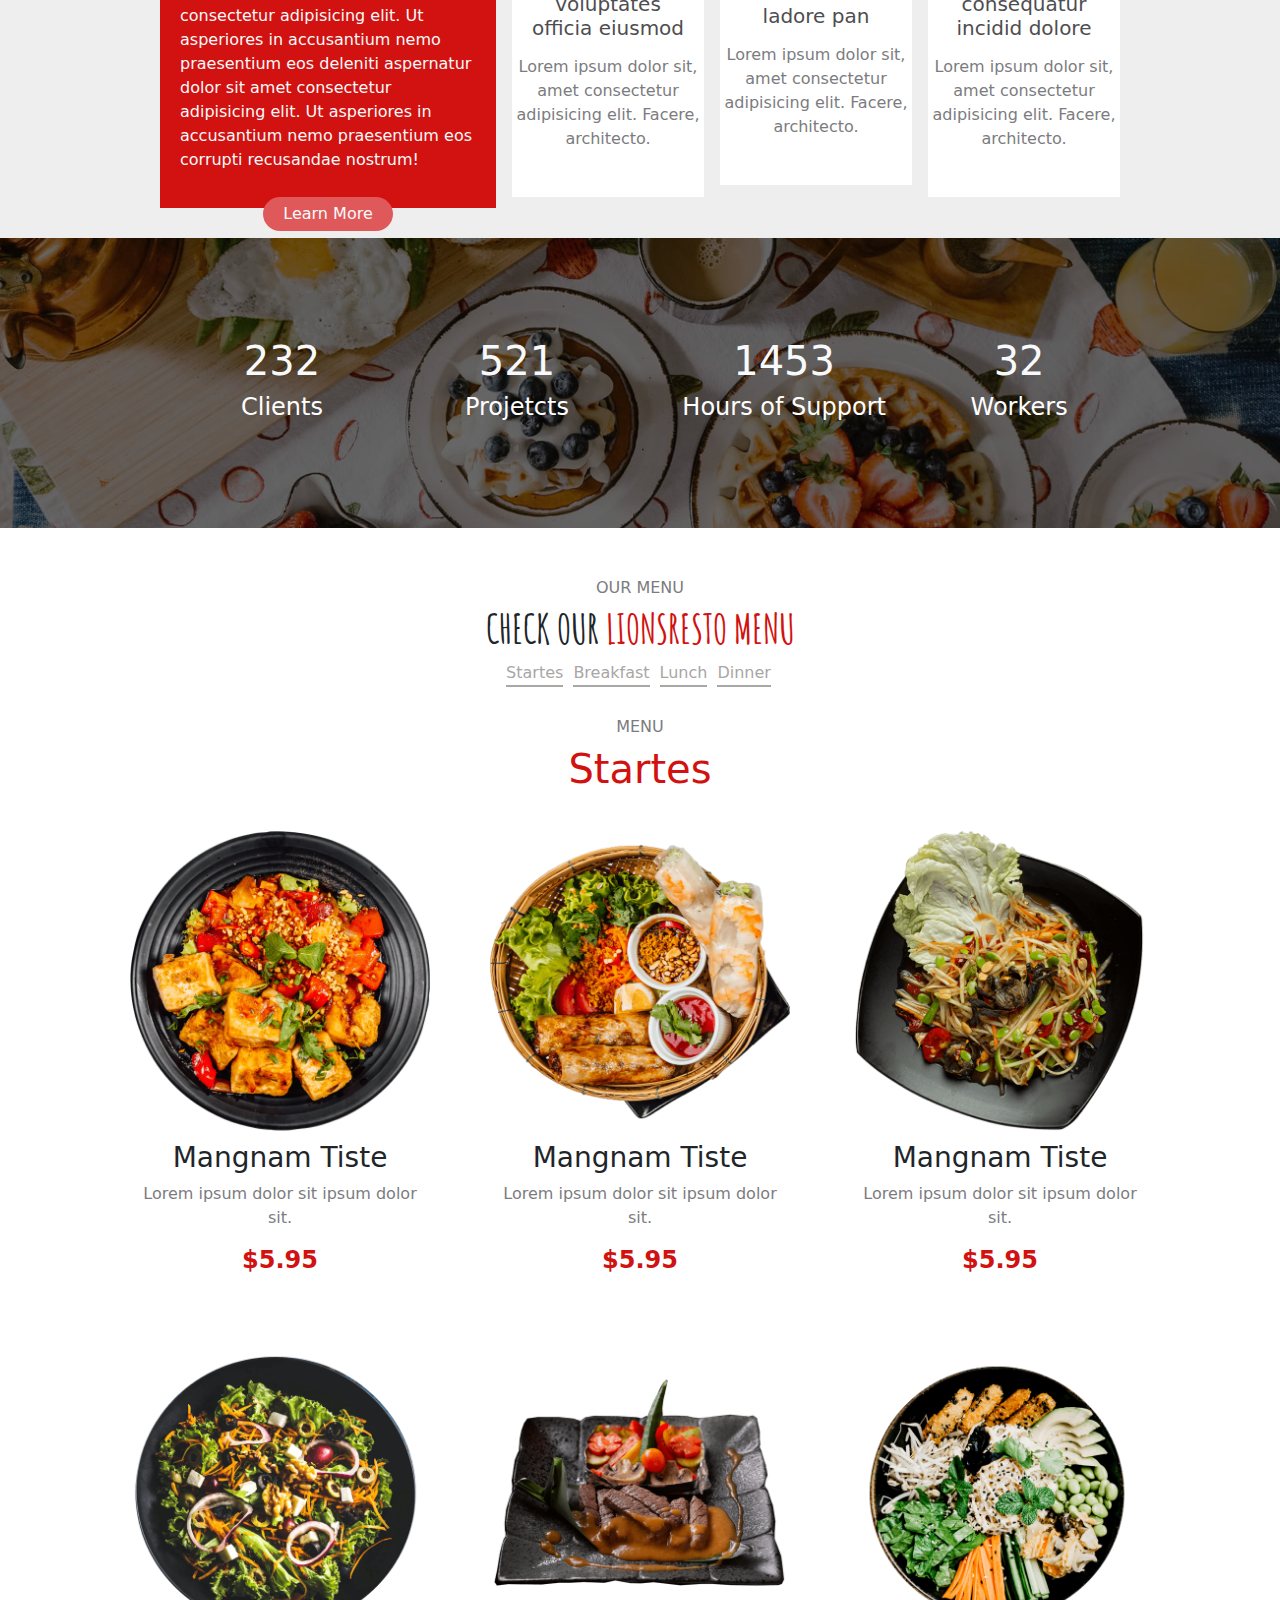
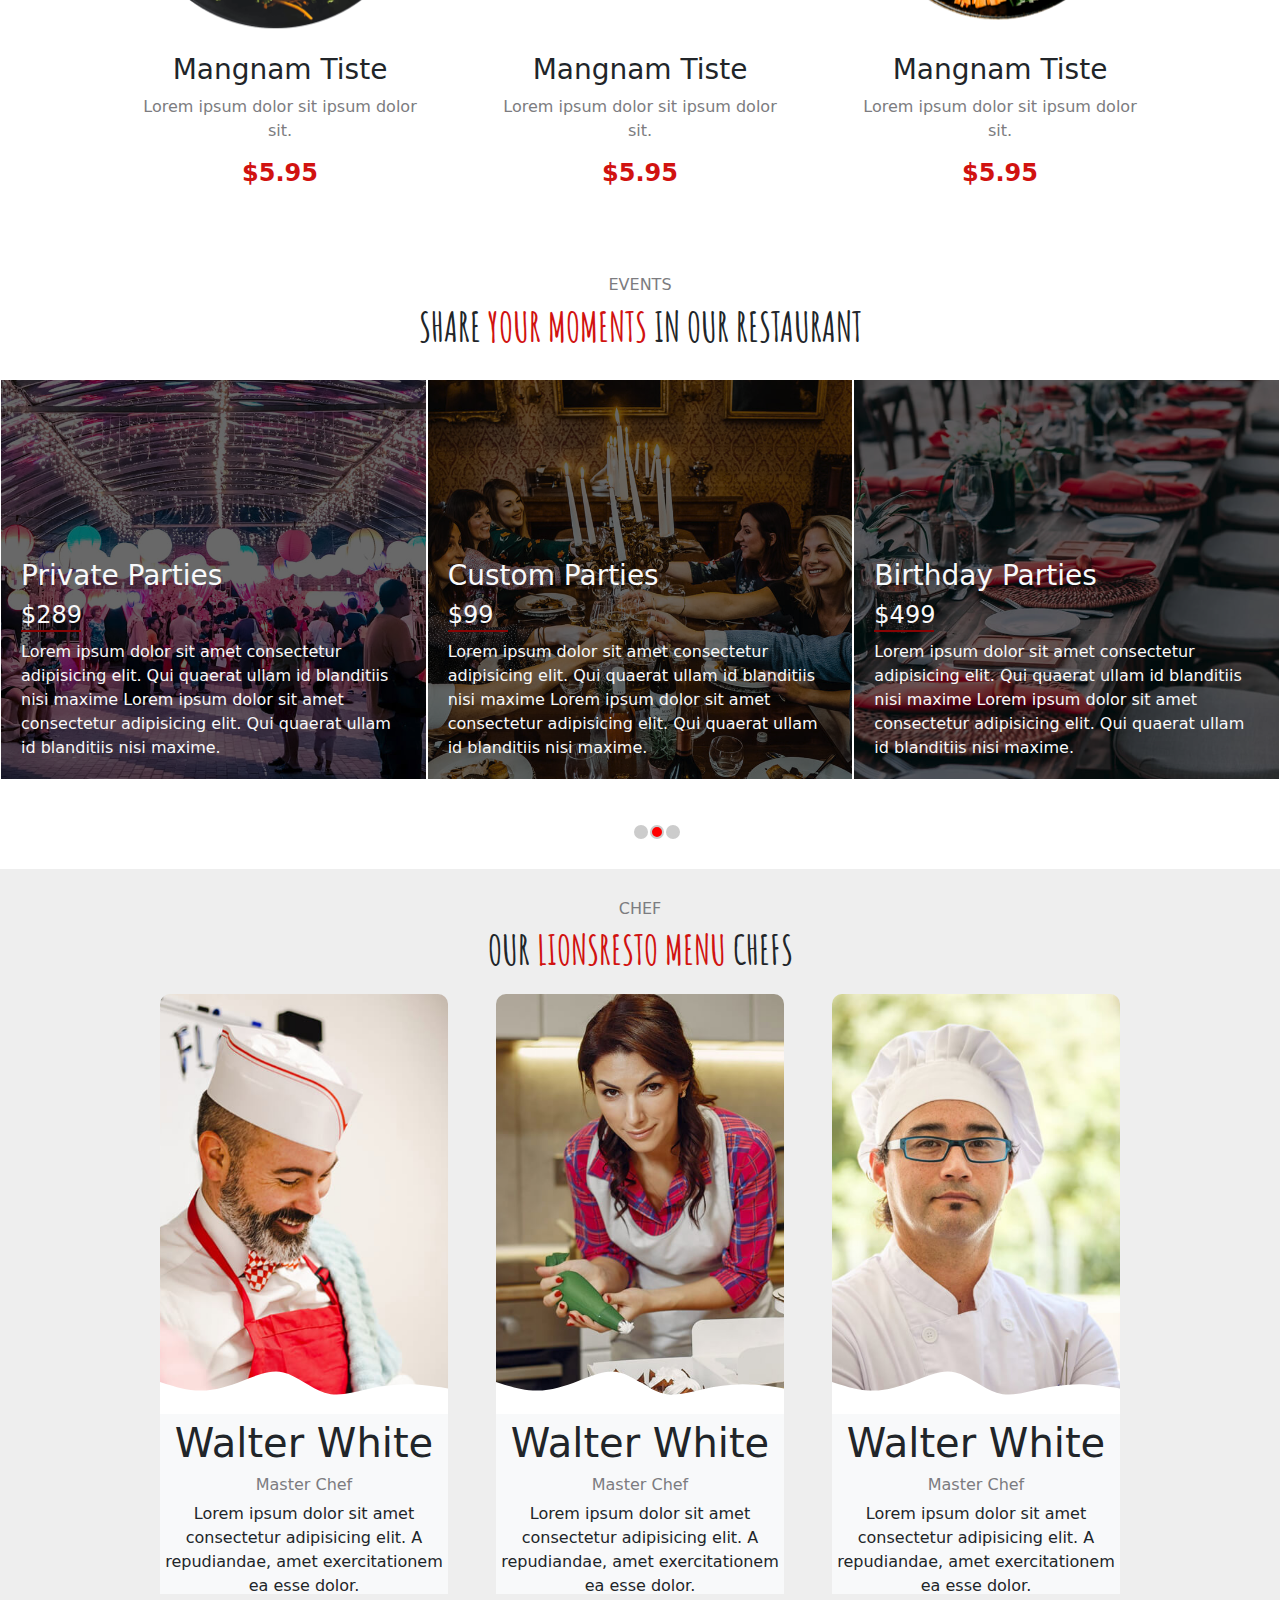
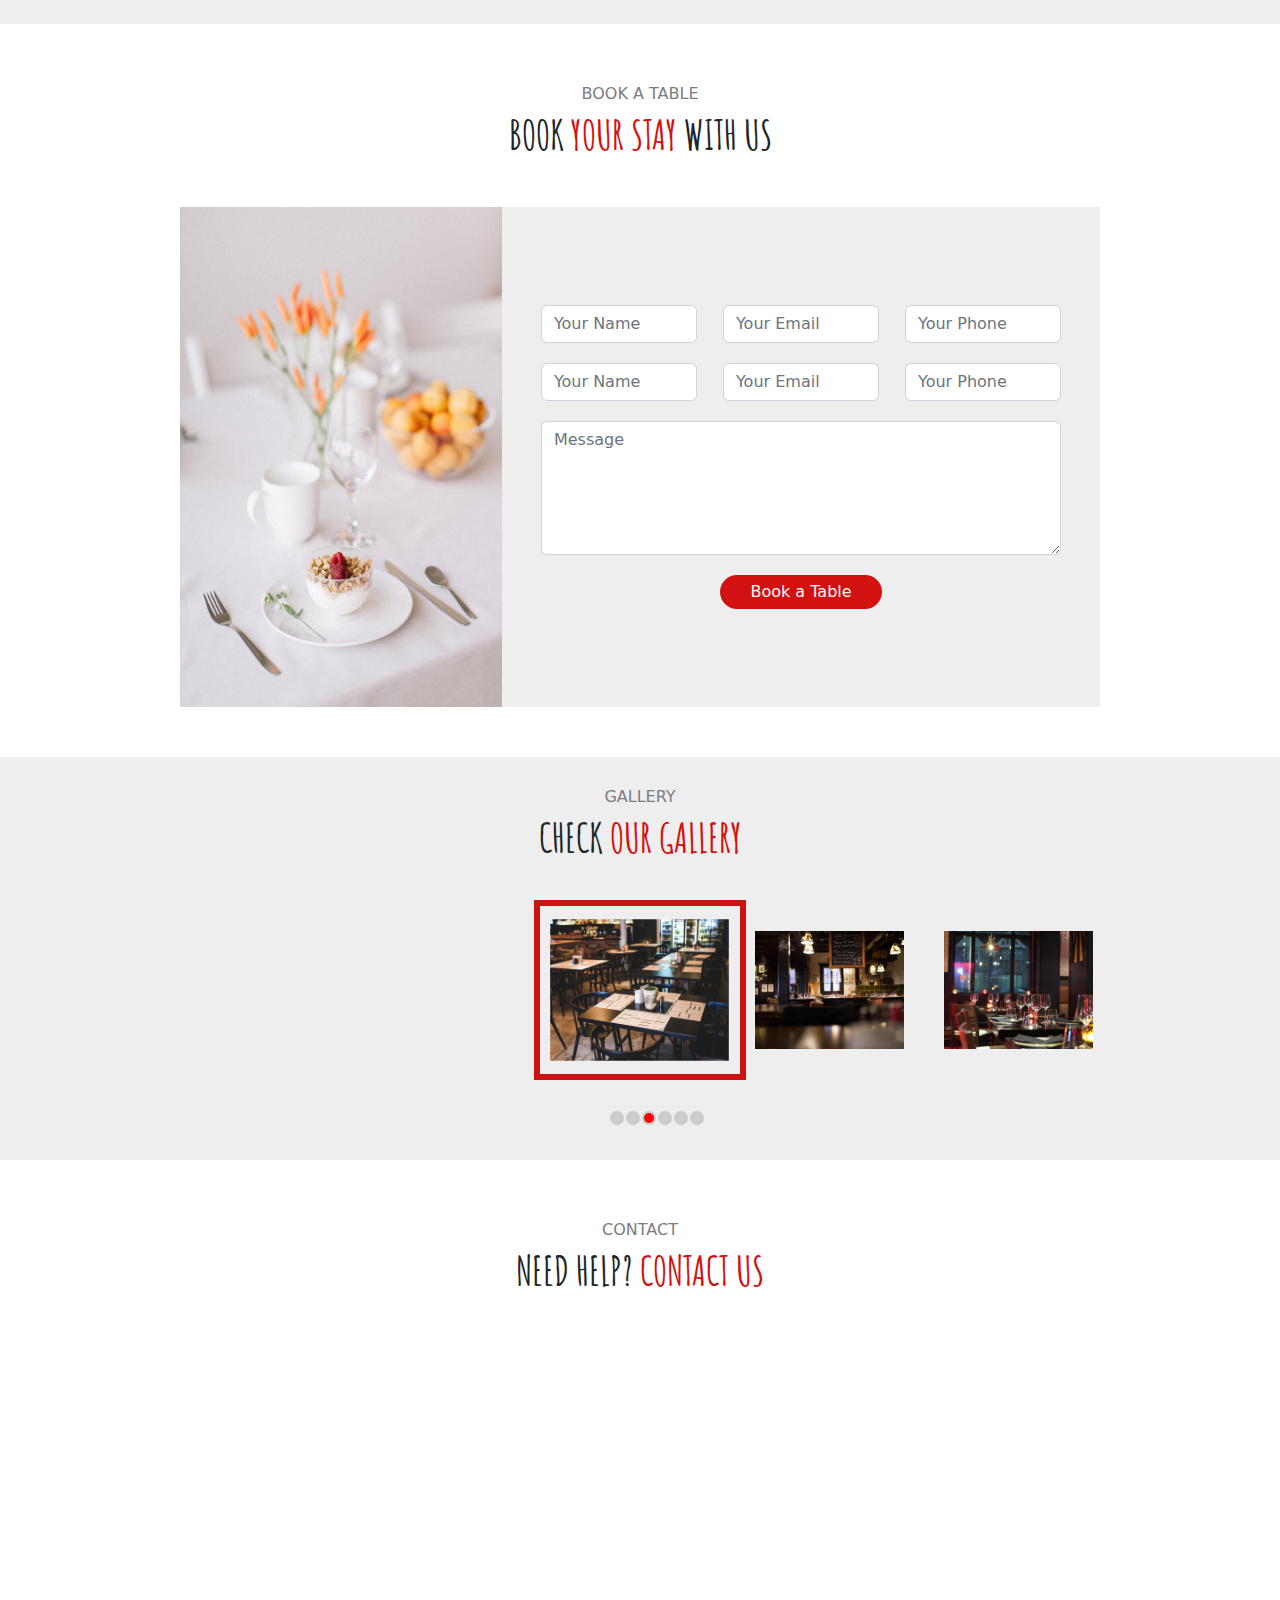
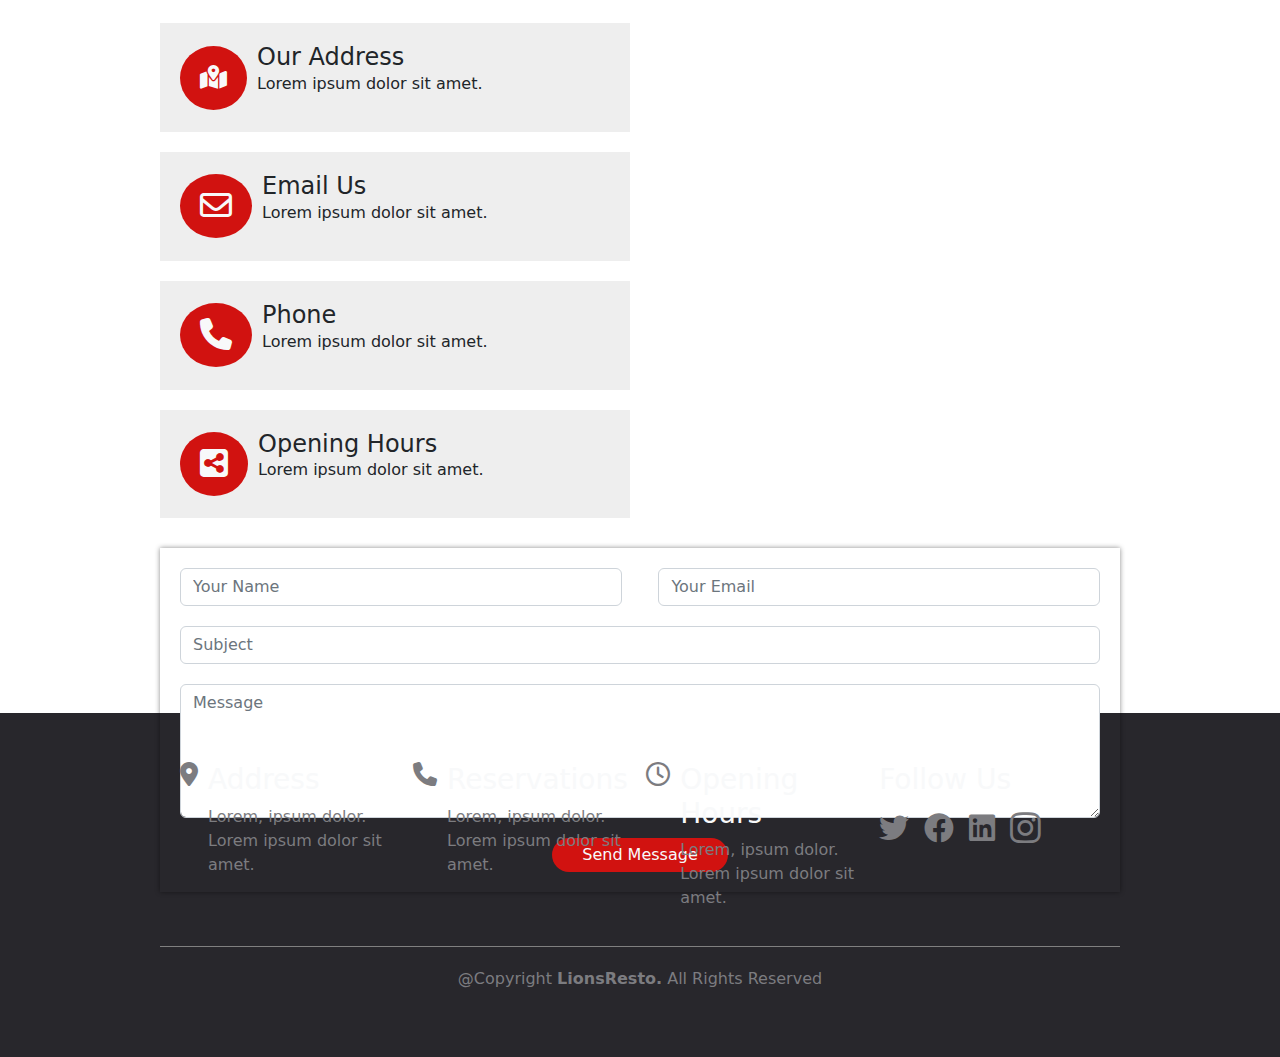
==== commit 34c65555: "conx" ====
--- a/index.html
+++ b/index.html
@@ -66,7 +66,7 @@
             <div class="d-flex align-items-center gap-10">
                 <!-- end link menu -->
                 <div class="conexion">
-                    <button type="button" class="btn btn-danger btn-cox rounded-5 ps-20 pe-20">Connexion</button>
+                    <button type="button" class="btn btn-danger btn-cox rounded-5 ps-20 pe-20 btn_openModal" id="modal33">Connexion</button>
                 </div>
                 <!-- menu-bergre -->
                 <div class="menu-bergre d-lg-none">
@@ -133,8 +133,8 @@
             <div class="image-cover ">
                 <img src="./public/images/hero-img.png" alt="">
             </div>
-            <div class="text-cover font-roboto ">
-                <div class="text-cover1 font-cover text-dark ">
+            <div class="text-cover font-roboto  text-dark ">
+                <div class="text-cover1 font-cover ">
                     <h1>ENJOY YOUR HEALTHY</h1>
                     <h1>DELICIOUS FOOD</h1>
                 </div>
@@ -167,10 +167,9 @@
                 </div>
                 <div class="conetue-about d-lg-flex gap-lg-20">
                     <div class="image-about d-flex justify-content-center align-items-end pb-30">
-
                         <div
                             class="text-image-about bg-light d-flex justify-content-center align-items-center flex-column ">
-                            <h2>Book a Table</h2>
+                            <h2 class="text-dark">Book a Table</h2>
                             <h2 class="text-coleur-conx">+1 5589 55488 55</h2>
                         </div>
                     </div>
@@ -698,7 +697,7 @@
                             <section class="mycarocel-section">Content for section 6</section>
                         </div>
                         <div class="mycarocel-controls">
-                            <ul class="mycarocel-ul">
+                            <ul class="mycarocel-ul m-0">
                                 <li class="mycarocel-li"></li>
                                 <li class="mycarocel-li mycarocel-selcted"></li>
                                 <li  class="mycarocel-li"></li>
@@ -830,7 +829,7 @@
 
         </section>
         <section class="section-gallery d-flex justify-content-center align-items-center bg-coleur-cover flex-column  pb-30 pt-30">
-            <div class="titre-gallery text-center ">
+            <div class="titre-gallery text-center  text-dark">
                 <h6 class="text-coleur-link-navv ">GALLERY</h6>
                 <h2 class="font-cover fs-1">CHECK <span class="text-coleur-conx">OUR GALLERY</span></h2>
             </div>
@@ -861,7 +860,7 @@
                     </div>
                 </div>
                 <div class="mycarocel2-controls  mt-20 mt-lg-30">
-                    <ul class="mycarocel2-ul position-absolute">
+                    <ul class="mycarocel2-ul position-absolute m-0">
                         <li class="mycarocel2-li "></li>
                         <li class="mycarocel2-li "></li>
                         <li class="mycarocel2-li selcted2"></li>
@@ -889,7 +888,7 @@
                     <div class="infos text-dark  pt-30 pb-30 d-flex justify-content-between align-items-center flex-wrap gap-20">
                         <div class="info d-flex justify-content-start align-items-center p-20 bg-coleur-cover gap-10">
                             <div class="info-icone bg-coleur-conx p-20 rounded-circle">
-                                <i class="fa-solid fa-map-location-dot fa-2xl text-light"></i>
+                                <i class="fa-solid fa-map-location-dot fa-xl text-light"></i>
                             </div>
                             <div class="info-texte">
                                 <h4 class="m-0">Our Address</h4>
@@ -950,9 +949,6 @@
             </div>
 
         </section>
-
-
-
     </main>
     <footer class="bg-coleur-footer d-flex justify-content-center align-items-center flex-column p-30 mt-30">
         <div class="foooter d-flex justify-content-between align-items-start flex-wrap gap-10 p-20 ">
@@ -1005,7 +1001,7 @@
 
     </footer>
 
-    <button class="btn btn-danger position-fixed bottom-0 end-0 preorete "> <a class=" m-20 text-decoration-none text-light" href="#cover "> ^ </a></button>
+    <button class="btn btn-danger position-fixed bottom-0 end-0 preorete "> <a class=" m-20 text-decoration-none text-light"  href="# "> ^ </a></button>
     <button class="btn-darkmod btn  position-fixed bottom-0 start-0 preorete"> <i class="fa-solid fa-circle-half-stroke fa-2xl fs-1 text-coleur-conx p-20"></i> </button>
 
 
@@ -1046,6 +1042,38 @@
                 allowfullscreen></iframe>
         </div>
     </div>
+    <div class="modal3 ">
+        <div id="bg_darken" class="overlay ">
+            <button id="modal33" class="modal__close closeModal">
+                X
+            </button>
+
+        </div>
+        <div class=" div_modal modal widthmodla" id="modal33">
+            <div class="maincox">  	
+                <input type="checkbox" id="chkcox" aria-hidden="true">
+        
+                    <div class="signupcox">
+                        <form>
+                            <label class="labelcox font-cover" for="chkcox" aria-hidden="true">Sign up</label>
+                            <input class="inputcox" type="text" name="txt" placeholder="User name" required="">
+                            <input class="inputcox" type="email" name="email" placeholder="Email" required="">
+                            <input class="inputcox" type="password" name="pswd" placeholder="Password" required="">
+                            <button class="buttoncox bgcx">Sign up</button>
+                        </form>
+                    </div>
+        
+                    <div class="logincox">
+                        <form>
+                            <label class="labelcox font-cover" for="chkcox" aria-hidden="true">Login</label>
+                            <input class="inputcox" type="email" name="email" placeholder="Email" required="">
+                            <input class="inputcox" type="password" name="pswd" placeholder="Password" required="">
+                            <button class="buttoncox">Login</button>
+                        </form>
+                    </div>
+            </div>
+        </div>
+    </div>
     <!-- end Modale  -->
 
     <script src="./node_modules/bootstrap/dist/js/bootstrap.bundle.js"></script>
--- a/public/css/app.css
+++ b/public/css/app.css
@@ -7769,6 +7769,8 @@
     border-right: var(--bs-offcanvas-border-width) solid var(--bs-offcanvas-border-color);
     transform: translateX(-100%);
   }
+}
+@media (max-width: 575.98px) {
   .offcanvas-sm.offcanvas-end {
     top: 0;
     right: 0;
@@ -7776,6 +7778,8 @@
     border-left: var(--bs-offcanvas-border-width) solid var(--bs-offcanvas-border-color);
     transform: translateX(100%);
   }
+}
+@media (max-width: 575.98px) {
   .offcanvas-sm.offcanvas-top {
     top: 0;
     right: 0;
@@ -7785,6 +7789,8 @@
     border-bottom: var(--bs-offcanvas-border-width) solid var(--bs-offcanvas-border-color);
     transform: translateY(-100%);
   }
+}
+@media (max-width: 575.98px) {
   .offcanvas-sm.offcanvas-bottom {
     right: 0;
     left: 0;
@@ -7793,9 +7799,13 @@
     border-top: var(--bs-offcanvas-border-width) solid var(--bs-offcanvas-border-color);
     transform: translateY(100%);
   }
+}
+@media (max-width: 575.98px) {
   .offcanvas-sm.showing, .offcanvas-sm.show:not(.hiding) {
     transform: none;
   }
+}
+@media (max-width: 575.98px) {
   .offcanvas-sm.showing, .offcanvas-sm.hiding, .offcanvas-sm.show {
     visibility: visible;
   }
@@ -7847,6 +7857,8 @@
     border-right: var(--bs-offcanvas-border-width) solid var(--bs-offcanvas-border-color);
     transform: translateX(-100%);
   }
+}
+@media (max-width: 767.98px) {
   .offcanvas-md.offcanvas-end {
     top: 0;
     right: 0;
@@ -7854,6 +7866,8 @@
     border-left: var(--bs-offcanvas-border-width) solid var(--bs-offcanvas-border-color);
     transform: translateX(100%);
   }
+}
+@media (max-width: 767.98px) {
   .offcanvas-md.offcanvas-top {
     top: 0;
     right: 0;
@@ -7863,6 +7877,8 @@
     border-bottom: var(--bs-offcanvas-border-width) solid var(--bs-offcanvas-border-color);
     transform: translateY(-100%);
   }
+}
+@media (max-width: 767.98px) {
   .offcanvas-md.offcanvas-bottom {
     right: 0;
     left: 0;
@@ -7871,9 +7887,13 @@
     border-top: var(--bs-offcanvas-border-width) solid var(--bs-offcanvas-border-color);
     transform: translateY(100%);
   }
+}
+@media (max-width: 767.98px) {
   .offcanvas-md.showing, .offcanvas-md.show:not(.hiding) {
     transform: none;
   }
+}
+@media (max-width: 767.98px) {
   .offcanvas-md.showing, .offcanvas-md.hiding, .offcanvas-md.show {
     visibility: visible;
   }
@@ -7925,6 +7945,8 @@
     border-right: var(--bs-offcanvas-border-width) solid var(--bs-offcanvas-border-color);
     transform: translateX(-100%);
   }
+}
+@media (max-width: 991.98px) {
   .offcanvas-lg.offcanvas-end {
     top: 0;
     right: 0;
@@ -7932,6 +7954,8 @@
     border-left: var(--bs-offcanvas-border-width) solid var(--bs-offcanvas-border-color);
     transform: translateX(100%);
   }
+}
+@media (max-width: 991.98px) {
   .offcanvas-lg.offcanvas-top {
     top: 0;
     right: 0;
@@ -7941,6 +7965,8 @@
     border-bottom: var(--bs-offcanvas-border-width) solid var(--bs-offcanvas-border-color);
     transform: translateY(-100%);
   }
+}
+@media (max-width: 991.98px) {
   .offcanvas-lg.offcanvas-bottom {
     right: 0;
     left: 0;
@@ -7949,9 +7975,13 @@
     border-top: var(--bs-offcanvas-border-width) solid var(--bs-offcanvas-border-color);
     transform: translateY(100%);
   }
+}
+@media (max-width: 991.98px) {
   .offcanvas-lg.showing, .offcanvas-lg.show:not(.hiding) {
     transform: none;
   }
+}
+@media (max-width: 991.98px) {
   .offcanvas-lg.showing, .offcanvas-lg.hiding, .offcanvas-lg.show {
     visibility: visible;
   }
@@ -8003,6 +8033,8 @@
     border-right: var(--bs-offcanvas-border-width) solid var(--bs-offcanvas-border-color);
     transform: translateX(-100%);
   }
+}
+@media (max-width: 1199.98px) {
   .offcanvas-xl.offcanvas-end {
     top: 0;
     right: 0;
@@ -8010,6 +8042,8 @@
     border-left: var(--bs-offcanvas-border-width) solid var(--bs-offcanvas-border-color);
     transform: translateX(100%);
   }
+}
+@media (max-width: 1199.98px) {
   .offcanvas-xl.offcanvas-top {
     top: 0;
     right: 0;
@@ -8019,6 +8053,8 @@
     border-bottom: var(--bs-offcanvas-border-width) solid var(--bs-offcanvas-border-color);
     transform: translateY(-100%);
   }
+}
+@media (max-width: 1199.98px) {
   .offcanvas-xl.offcanvas-bottom {
     right: 0;
     left: 0;
@@ -8027,9 +8063,13 @@
     border-top: var(--bs-offcanvas-border-width) solid var(--bs-offcanvas-border-color);
     transform: translateY(100%);
   }
+}
+@media (max-width: 1199.98px) {
   .offcanvas-xl.showing, .offcanvas-xl.show:not(.hiding) {
     transform: none;
   }
+}
+@media (max-width: 1199.98px) {
   .offcanvas-xl.showing, .offcanvas-xl.hiding, .offcanvas-xl.show {
     visibility: visible;
   }
@@ -8081,6 +8121,8 @@
     border-right: var(--bs-offcanvas-border-width) solid var(--bs-offcanvas-border-color);
     transform: translateX(-100%);
   }
+}
+@media (max-width: 1399.98px) {
   .offcanvas-xxl.offcanvas-end {
     top: 0;
     right: 0;
@@ -8088,6 +8130,8 @@
     border-left: var(--bs-offcanvas-border-width) solid var(--bs-offcanvas-border-color);
     transform: translateX(100%);
   }
+}
+@media (max-width: 1399.98px) {
   .offcanvas-xxl.offcanvas-top {
     top: 0;
     right: 0;
@@ -8097,6 +8141,8 @@
     border-bottom: var(--bs-offcanvas-border-width) solid var(--bs-offcanvas-border-color);
     transform: translateY(-100%);
   }
+}
+@media (max-width: 1399.98px) {
   .offcanvas-xxl.offcanvas-bottom {
     right: 0;
     left: 0;
@@ -8105,9 +8151,13 @@
     border-top: var(--bs-offcanvas-border-width) solid var(--bs-offcanvas-border-color);
     transform: translateY(100%);
   }
+}
+@media (max-width: 1399.98px) {
   .offcanvas-xxl.showing, .offcanvas-xxl.show:not(.hiding) {
     transform: none;
   }
+}
+@media (max-width: 1399.98px) {
   .offcanvas-xxl.showing, .offcanvas-xxl.hiding, .offcanvas-xxl.show {
     visibility: visible;
   }
@@ -20758,6 +20808,24 @@
   overflow: hidden;
 }
 
+.tesset {
+  color: red;
+  background-color: aqua;
+}
+
+.tesset:active {
+  color: green;
+  background-color: antiquewhite;
+}
+
+.ptst {
+  cursor: pointer;
+}
+
+.ptst:active {
+  color: #a9a6a6;
+}
+
 .btn-bookchadow {
   cursor: pointer;
   box-shadow: 0 0 7px #d11210;
@@ -20886,7 +20954,7 @@
     width: 95vw;
   }
   .section-contact .contact .contact-form {
-    height: 600px;
+    height: 700px;
   }
   .section-contact .contact .contact-form .info {
     width: 48%;
@@ -20963,6 +21031,7 @@
   height: 100vh;
   background-color: rgba(0, 0, 0, 0.826);
   display: none;
+  z-index: 1111111;
 }
 
 .modal {
@@ -20972,13 +21041,14 @@
   transform: translate(-50%, -50%);
   width: 600px;
   height: 50%;
+  z-index: 11111111;
   display: none;
 }
 
 .modal__close {
   position: absolute;
-  top: 15px;
-  right: 35px;
+  top: 40px;
+  right: 10%;
   cursor: pointer;
   color: white;
   font-size: 24px;
@@ -20986,16 +21056,110 @@
   background-color: transparent;
 }
 
-.modal__footer__button {
-  background-color: blue;
-  color: white;
-  padding: 10px 20px;
+.div_modal {
+  z-index: 11111111;
+}
+
+.maincox {
+  width: 350px;
+  height: 500px;
+  background: #d11210;
+  overflow: hidden;
   border-radius: 10px;
-  margin-top: 50px;
+  box-shadow: 5px 10px 30px #fff;
+}
+
+#chkcox {
+  display: none;
+}
+
+.signupcox {
+  position: relative;
+  width: 100%;
+  height: 100%;
+}
+
+.labelcox {
+  color: #fff;
+  font-size: 2.3em;
+  justify-content: center;
+  display: flex;
+  margin: 60px;
+  font-weight: bold;
+  cursor: pointer;
+  transition: 0.5s ease-in-out;
+}
+
+.inputcox {
+  width: 60%;
+  height: 20px;
+  background: #e0dede;
+  justify-content: center;
+  display: flex;
+  margin: 20px auto;
+  padding: 20px;
+  border: none;
+  outline: none;
+  border-radius: 5px;
+}
+
+.buttoncox {
+  width: 60%;
+  height: 40px;
+  margin: 10px auto;
+  justify-content: center;
+  display: block;
+  color: #fff;
+  background: #d11210;
+  font-size: 1em;
+  font-weight: bold;
+  margin-top: 20px;
+  outline: none;
+  border: none;
+  border-radius: 5px;
+  transition: 0.2s ease-in;
+  cursor: pointer;
+}
+
+.bgcx {
+  background-color: #fff;
+  color: gray;
+}
+
+.logincox {
+  height: 460px;
+  background: #eee;
+  border-radius: 60%/10%;
+  transform: translateY(-180px);
+  transition: 0.8s ease-in-out;
+}
+
+.logincox label {
+  color: #d11210;
+  transform: scale(0.6);
+}
+
+#chkcox:checked ~ .logincox {
+  transform: translateY(-500px);
+}
+
+#chkcox:checked ~ .logincox label {
+  transform: scale(1);
+}
+
+#chkcox:checked ~ .signupcox label {
+  transform: scale(0.6);
+}
+
+.widthmodla {
+  width: 350px;
+  height: 600px;
+  justify-content: center;
+  align-items: center;
 }
 
 .show-modal {
-  display: block;
+  display: flex;
 }
 
 @media (min-width: 768px) {
@@ -21025,6 +21189,4 @@
     width: 100%;
     height: 30%;
   }
-}
-
-/*# sourceMappingURL=app.css.map */
+}